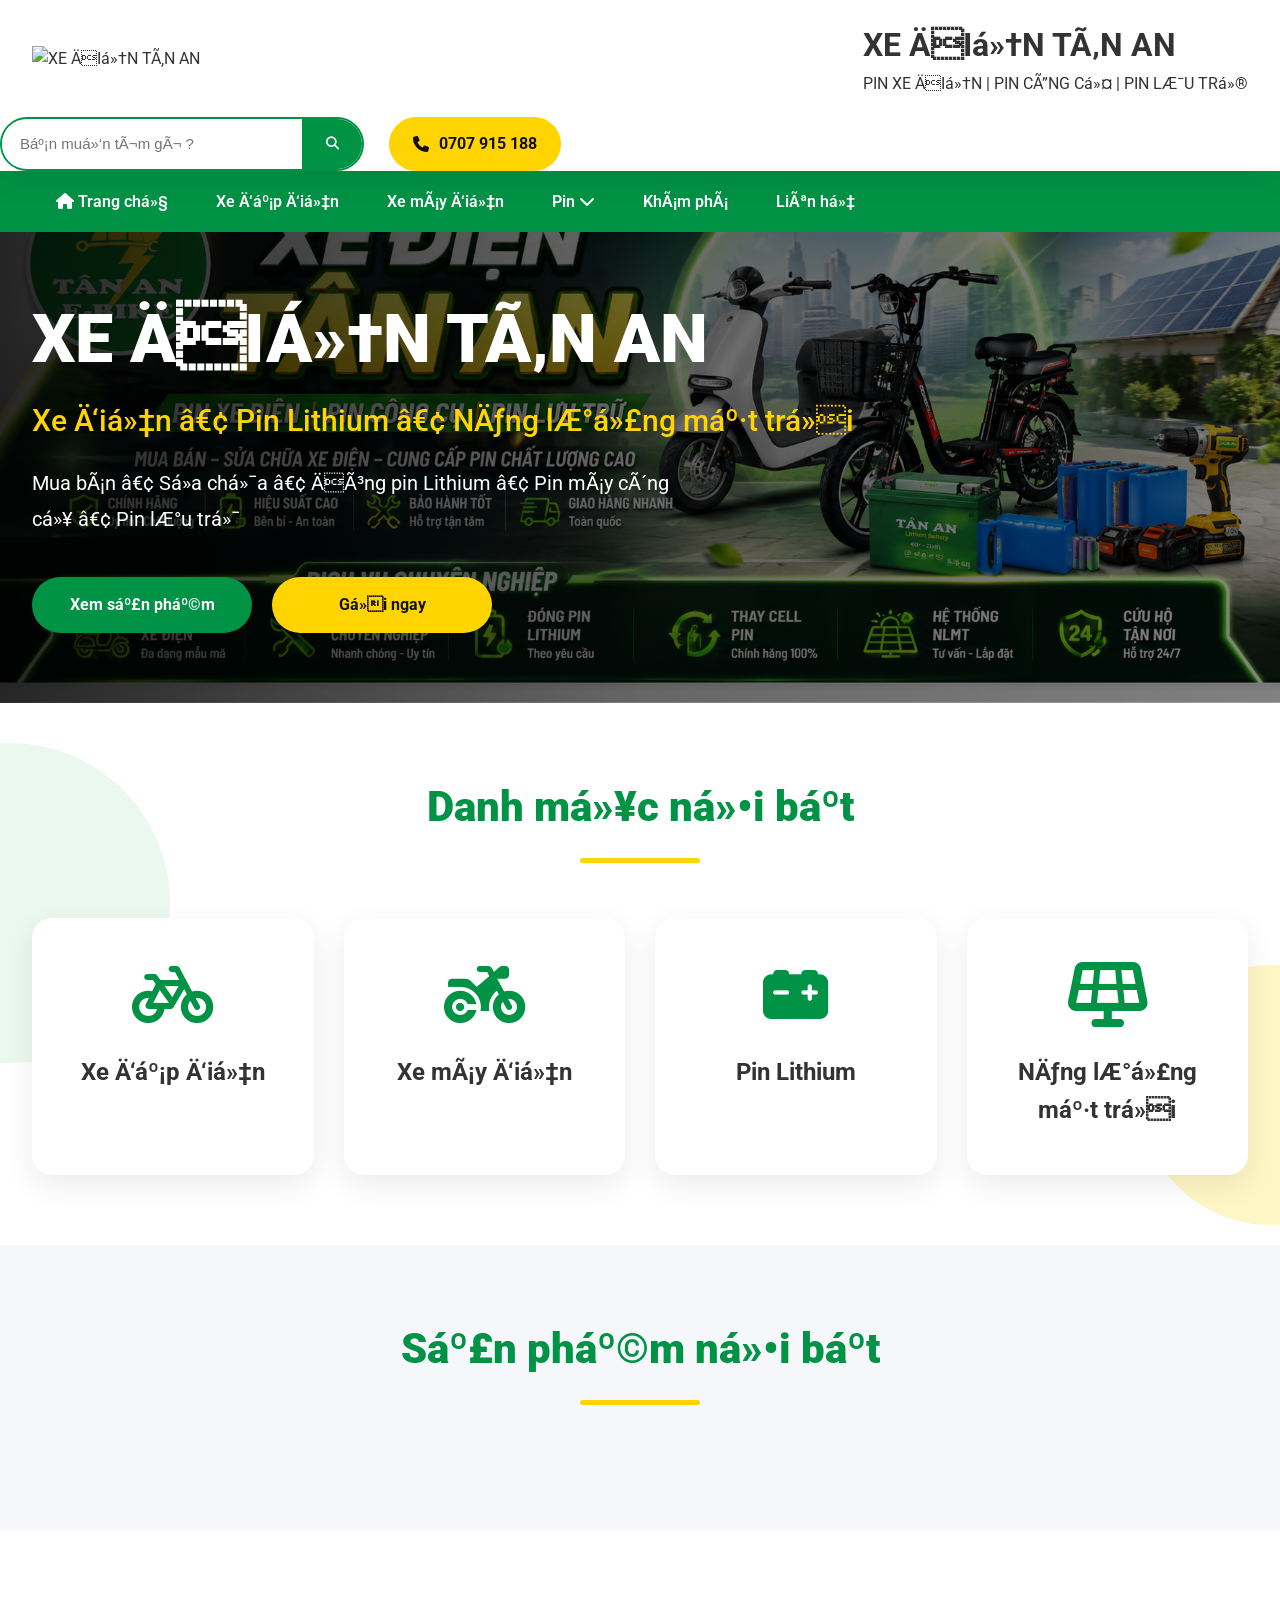
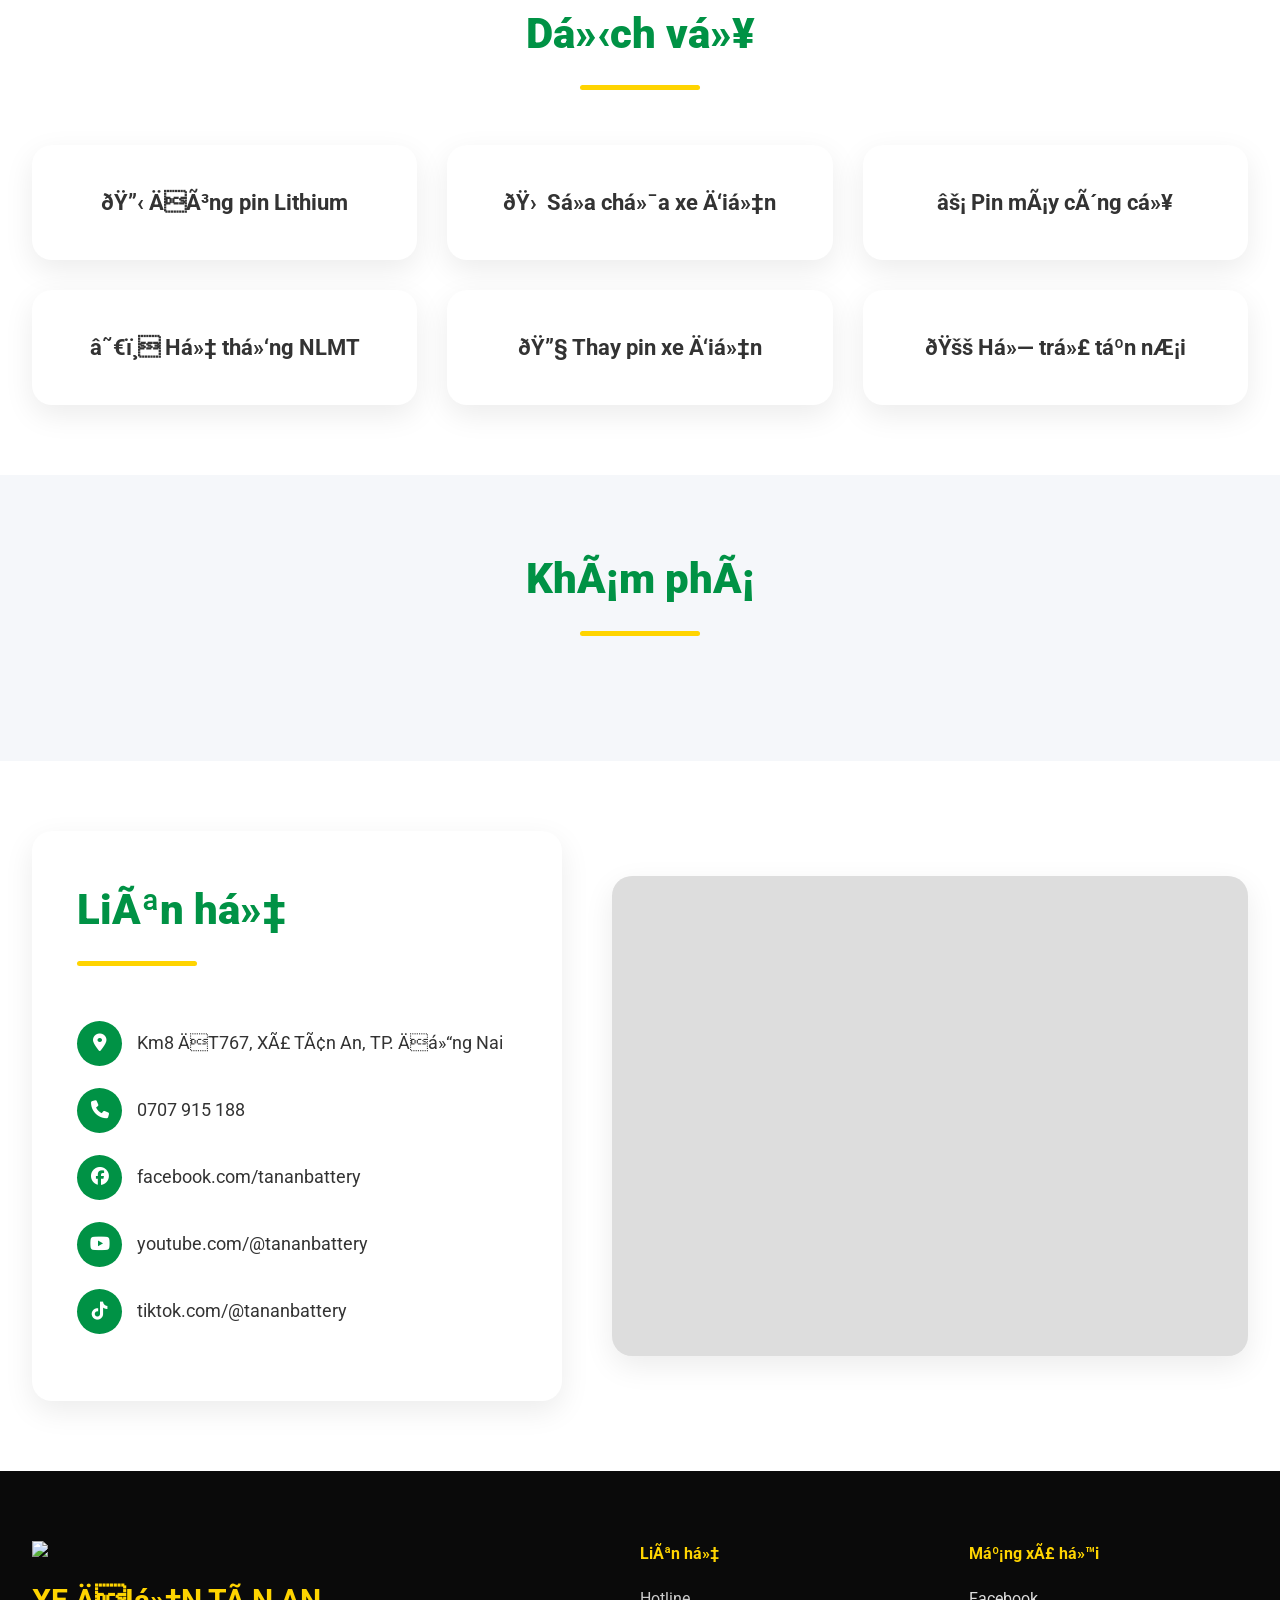
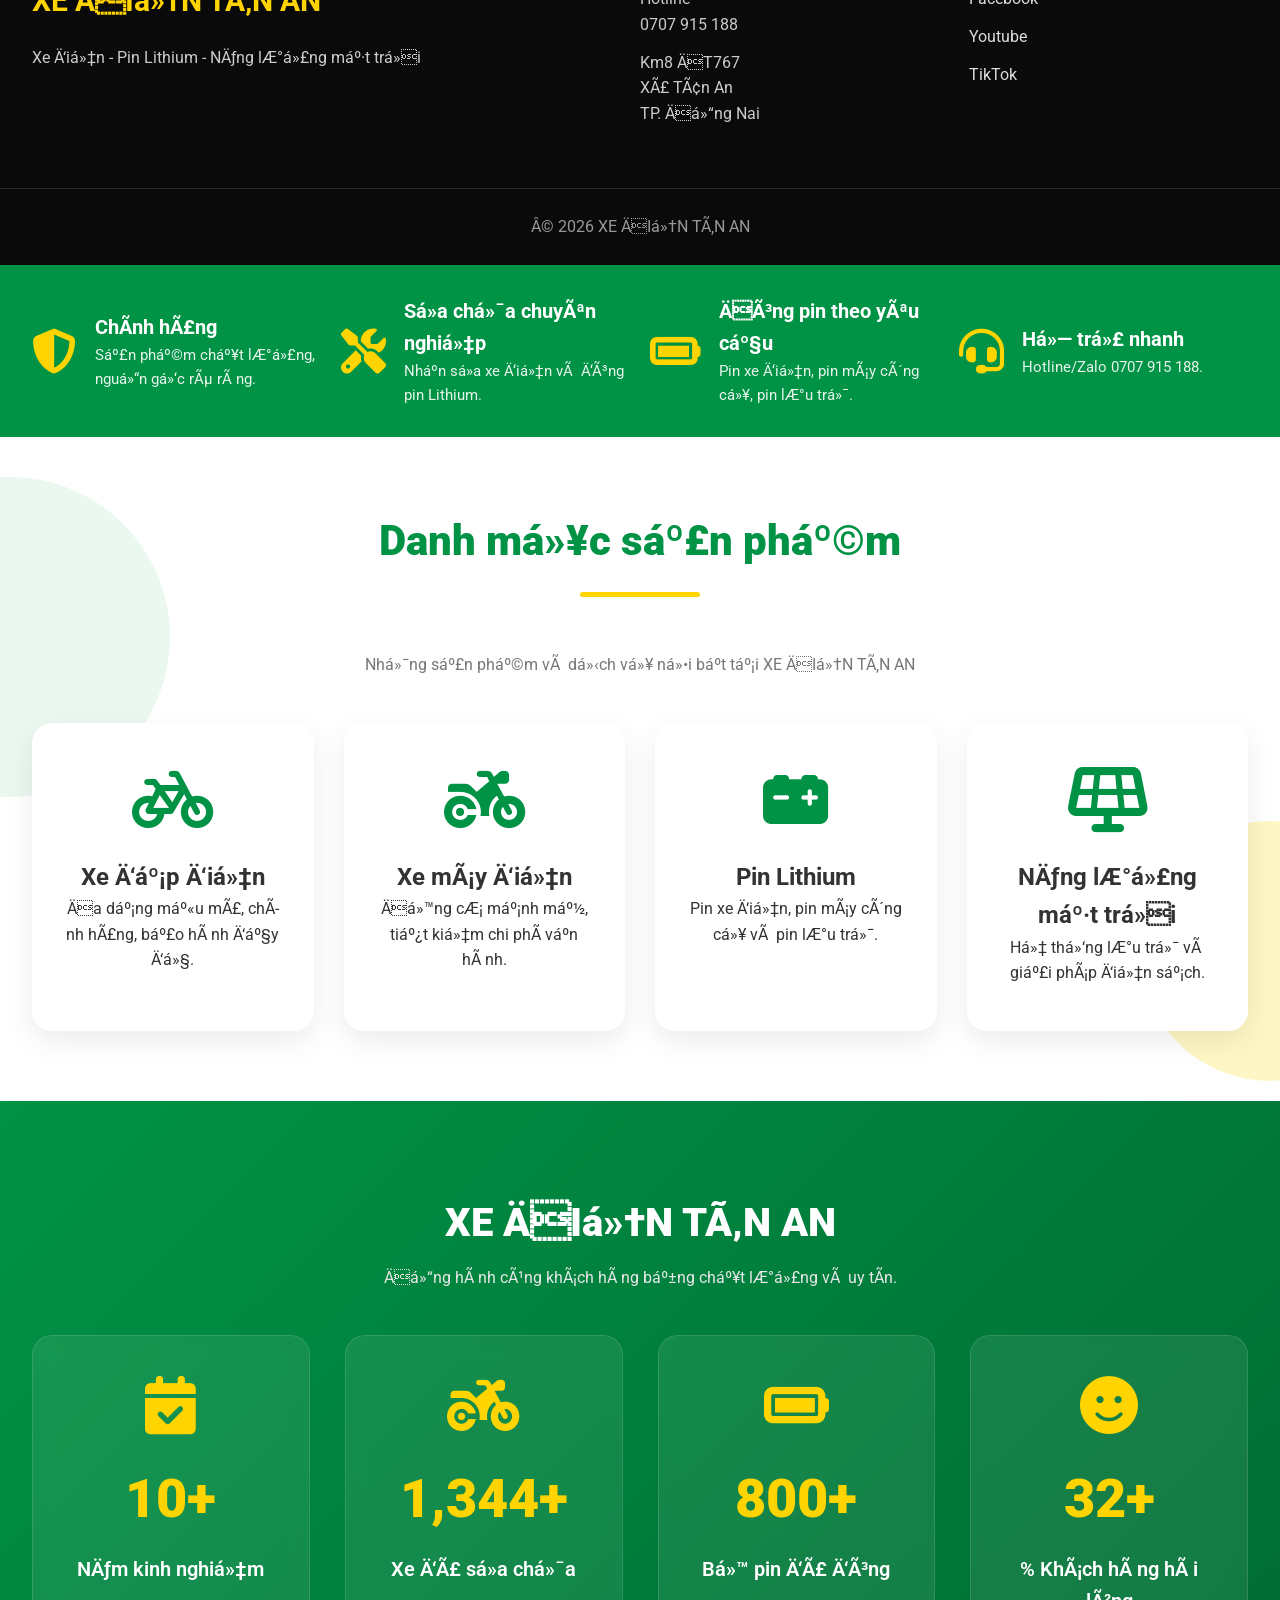
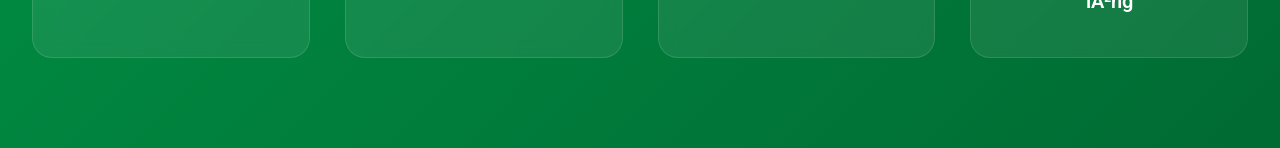
==== index.html @ 5d2e6954 "Update index.html" ====
<!DOCTYPE html>
<html lang="vi">

<head>

<title>XE ĐIỆN TÂN AN | PIN XE ĐIỆN | PIN CÔNG CỤ | PIN LƯU TRỮ</title>

<meta name="description"
content="Mua bán – Sửa chữa xe điện – Cung cấp pin xe điện, pin máy công cụ, pin lưu trữ.">

<meta name="keywords"
content="Xe điện Tân An, xe đạp điện, xe máy điện, pin lithium, pin xe điện, pin máy công cụ, pin lưu trữ">

<meta name="author"
content="XE ĐIỆN TÂN AN">

<link rel="icon" href="images/logo.png">

<link rel="stylesheet" href="css/style.css">

<link rel="preconnect" href="https://fonts.googleapis.com">

<link rel="preconnect" href="https://fonts.gstatic.com" crossorigin>

<link href="https://fonts.googleapis.com/css2?family=Roboto:wght@300;400;500;700;900&display=swap" rel="stylesheet">

<link rel="stylesheet"
href="https://cdnjs.cloudflare.com/ajax/libs/font-awesome/6.7.2/css/all.min.css">

</head>

<body>

<!--================ HEADER =================-->

<header>

<div class="container header">

<img src="images/logo/logo.png" alt="XE ĐIỆN TÂN AN">
<meta charset="UTF-8">
<meta name="viewport" content="width=device-width, initial-scale=1.0">

</a>

<div>

<h1>XE ĐIỆN TÂN AN</h1>

<p>

PIN XE ĐIỆN | PIN CÔNG CỤ | PIN LƯU TRỮ

</p>

</div>

</div>

<div class="header-right">

<div class="search-box">

<input
type="text"
placeholder="Bạn muốn tìm gì ?">

<button>

<i class="fa-solid fa-magnifying-glass"></i>

</button>

</div>

<div class="hotline">

<a href="tel:0707915188">

<i class="fa-solid fa-phone"></i>

0707 915 188

</a>

</div>

</div>

</div>

</header>

<!--================ MENU =================-->

<nav>

<div class="container">

<ul class="menu">

<li>

<a href="index.html">

<i class="fa-solid fa-house"></i>

Trang chủ

</a>

</li>

<li>

<a href="xe-dap-dien.html">

Xe đạp điện

</a>

</li>

<li>

<a href="xe-may-dien.html">

Xe máy điện

</a>

</li>

<li class="dropdown">

<a href="#">

Pin

<i class="fa-solid fa-chevron-down"></i>

</a>

<ul class="submenu">

<li>

<a href="pin/xe-dien.html">

Pin xe điện

</a>

</li>

<li>

<a href="pin/may-cong-cu.html">

Pin máy công cụ

</a>

</li>

<li>

<a href="pin/luu-tru.html">

Pin lưu trữ

</a>

</li>

<li>

<a href="pin/nlmt.html">

Hệ thống NLMT

</a>

</li>

</ul>

</li>

<li>

<a href="kham-pha.html">

Khám phá

</a>

</li>

<li>

<a href="lien-he.html">

Liên hệ

</a>

</li>

</ul>

</div>

</nav>

<!--================ HERO =================-->

<section class="hero">

<div class="hero-content">

<h2>

XE ĐIỆN TÂN AN

</h2>

<h3>

Xe điện • Pin Lithium • Năng lượng mặt trời

</h3>

<p>

Mua bán • Sửa chữa • Đóng pin Lithium • Pin máy công cụ • Pin lưu trữ

</p>

<div class="hero-button">

<a href="xe-dap-dien.html" class="btn">

Xem sản phẩm

</a>

<a href="tel:0707915188" class="btn2">

Gọi ngay

</a>

</div>

</div>

</section>

<!--================ CATEGORY =================-->

<section class="category">

<div class="container">

<h2>

Danh mục nổi bật

</h2>

<div class="category-grid">

<a href="xe-dap-dien.html" class="category-card">

<i class="fa-solid fa-bicycle"></i>

<h3>

Xe đạp điện

</h3>

</a>

<a href="xe-may-dien.html" class="category-card">

<i class="fa-solid fa-motorcycle"></i>

<h3>

Xe máy điện

</h3>

</a>

<a href="pin/xe-dien.html" class="category-card">

<i class="fa-solid fa-car-battery"></i>

<h3>

Pin Lithium

</h3>

</a>

<a href="pin/nlmt.html" class="category-card">

<i class="fa-solid fa-solar-panel"></i>

<h3>

Năng lượng mặt trời

</h3>

</a>

</div>

</div>

</section>

<!--================ PRODUCT =================-->

<section class="product">

<div class="container">

<h2>

Sản phẩm nổi bật

</h2>

<div id="product-list">

<!-- app.js sẽ tạo -->

</div>

</div>

</section>

<!--================ SERVICE =================-->

<section class="service">

<div class="container">

<h2>

Dịch vụ

</h2>

<div class="service-grid">

<div>

🔋 Đóng pin Lithium

</div>

<div>

🛠 Sửa chữa xe điện

</div>

<div>

⚡ Pin máy công cụ

</div>

<div>

☀️ Hệ thống NLMT

</div>

<div>

🔧 Thay pin xe điện

</div>

<div>

🚚 Hỗ trợ tận nơi

</div>

</div>

</div>

</section>

<!--================ NEWS =================-->

<section class="news">

<div class="container">

<h2>

Khám phá

</h2>

<div id="news-list">

</div>

</div>

</section>

<!--================ CONTACT =================-->

<section class="contact">

<div class="container">

<div class="contact-info">

<h2>

Liên hệ

</h2>

<p>

<i class="fa-solid fa-location-dot"></i>

Km8 ĐT767, Xã Tân An, TP. Đồng Nai

</p>

<p>

<i class="fa-solid fa-phone"></i>

0707 915 188

</p>

<p>

<i class="fa-brands fa-facebook"></i>

facebook.com/tananbattery

</p>

<p>

<i class="fa-brands fa-youtube"></i>

youtube.com/@tananbattery

</p>

<p>

<i class="fa-brands fa-tiktok"></i>

tiktok.com/@tananbattery

</p>

</div>

<div class="map">

<!-- Google Map sẽ thêm sau -->

</div>

</div>

</section>

<!--================ FOOTER =================-->

<footer>

<div class="container footer">

<div>

<img src="images/logo.png">

<h3>

XE ĐIỆN TÂN AN

</h3>

<p>

Xe điện - Pin Lithium - Năng lượng mặt trời

</p>

</div>

<div>

<h4>

Liên hệ

</h4>

<p>

Hotline

<br>

0707 915 188

</p>

<p>

Km8 ĐT767

<br>

Xã Tân An

<br>

TP. Đồng Nai

</p>

</div>

<div>

<h4>

Mạng xã hội

</h4>

<a href="https://facebook.com/tananbattery">

Facebook

</a>

<a href="https://youtube.com/@tananbattery">

Youtube

</a>

<a href="https://tiktok.com/@tananbattery">

TikTok

</a>

</div>

</div>

<div class="copyright">

© 2026 XE ĐIỆN TÂN AN

</div>

</footer>

<script src="js/app.js"></script>

</body>

</html>
<!--==========================
CAM KẾT
===========================-->

<section class="trust">

<div class="container">

<div class="trust-grid">

<div class="trust-item">

<i class="fa-solid fa-shield-halved"></i>

<div>

<h4>Chính hãng</h4>

<p>Sản phẩm chất lượng, nguồn gốc rõ ràng.</p>

</div>

</div>

<div class="trust-item">

<i class="fa-solid fa-screwdriver-wrench"></i>

<div>

<h4>Sửa chữa chuyên nghiệp</h4>

<p>Nhận sửa xe điện và đóng pin Lithium.</p>

</div>

</div>

<div class="trust-item">

<i class="fa-solid fa-battery-full"></i>

<div>

<h4>Đóng pin theo yêu cầu</h4>

<p>Pin xe điện, pin máy công cụ, pin lưu trữ.</p>

</div>

</div>

<div class="trust-item">

<i class="fa-solid fa-headset"></i>

<div>

<h4>Hỗ trợ nhanh</h4>

<p>Hotline/Zalo 0707 915 188.</p>

</div>

</div>

</div>

</div>

</section>
<!--==========================
DANH MỤC
===========================-->
<section class="category">

<div class="container">

<div class="section-title">

<h2>Danh mục sản phẩm</h2>

<p>Những sản phẩm và dịch vụ nổi bật tại XE ĐIỆN TÂN AN</p>

</div>

<div class="category-grid">

<div class="category-card">

<i class="fa-solid fa-bicycle"></i>

<h3>Xe đạp điện</h3>

<p>Đa dạng mẫu mã, chính hãng, bảo hành đầy đủ.</p>

</div>

<div class="category-card">

<i class="fa-solid fa-motorcycle"></i>

<h3>Xe máy điện</h3>

<p>Động cơ mạnh mẽ, tiết kiệm chi phí vận hành.</p>

</div>

<div class="category-card">

<i class="fa-solid fa-car-battery"></i>

<h3>Pin Lithium</h3>

<p>Pin xe điện, pin máy công cụ và pin lưu trữ.</p>

</div>

<div class="category-card">

<i class="fa-solid fa-solar-panel"></i>

<h3>Năng lượng mặt trời</h3>

<p>Hệ thống lưu trữ và giải pháp điện sạch.</p>

</div>

</div>

</div>

</section>
</section>
<!--==================================
THỐNG KÊ
===================================-->

<section class="counter">

<div class="container">

<div class="section-title">

<h2>XE ĐIỆN TÂN AN</h2>

<p>Đồng hành cùng khách hàng bằng chất lượng và uy tín.</p>

</div>

<div class="counter-grid">

<div class="counter-box">

<i class="fa-solid fa-calendar-check"></i>

<h3 class="number" data-number="10">0</h3>

<span>Năm kinh nghiệm</span>

</div>

<div class="counter-box">

<i class="fa-solid fa-motorcycle"></i>

<h3 class="number" data-number="5000">0</h3>

<span>Xe đã sửa chữa</span>

</div>

<div class="counter-box">

<i class="fa-solid fa-battery-full"></i>

<h3 class="number" data-number="3000">0</h3>

<span>Bộ pin đã đóng</span>

</div>

<div class="counter-box">

<i class="fa-solid fa-face-smile"></i>

<h3 class="number" data-number="98">0</h3>

<span>% Khách hàng hài lòng</span>

</div>

</div>

</div>

</section>
---- css/style.css ----
/*==========================================================
 XE ĐIỆN TÂN AN
 style.css
 Version : 1.0
 Author : ChatGPT
==========================================================*/


/*==========================================================
01 RESET
==========================================================*/

*{
    margin:0;
    padding:0;
    box-sizing:border-box;
}

html{
    scroll-behavior:smooth;
}

body{

    font-family:'Roboto',sans-serif;

    background:#f5f7fa;

    color:#333;

    overflow-x:hidden;

    line-height:1.6;

}

img{

    max-width:100%;

    display:block;

}

a{

    text-decoration:none;

    color:inherit;

}

ul{

    list-style:none;

}

button{

    cursor:pointer;

    border:none;

}


/*==========================================================
02 ROOT
==========================================================*/

:root{

    --primary:#009245;

    --primary-dark:#006B33;

    --yellow:#FFD400;

    --white:#ffffff;

    --light:#f7f8fa;

    --text:#333;

    --gray:#777;

    --shadow:

    0 10px 30px rgba(0,0,0,.08);

    --radius:16px;

    --transition:.35s;

}



/*==========================================================
03 GLOBAL
==========================================================*/

.container{

    width:95%;

    max-width:1300px;

    margin:auto;

}

section{

    padding:70px 0;

}

.section-title{

    text-align:center;

    margin-bottom:45px;

}

.section-title h2{

    font-size:40px;

    color:var(--primary);

    font-weight:900;

}

.section-title p{

    color:var(--gray);

    margin-top:10px;

}



/*==========================================================
04 HEADER
==========================================================*/

header{

    background:#fff;

    box-shadow:var(--shadow);

    position:relative;

    z-index:999;

}

.header{

    display:flex;

    justify-content:space-between;

    align-items:center;

    padding:20px 0;

}

.logo{

    display:flex;

    align-items:center;

    gap:18px;

}

.logo img{

    width:90px;

    height:90px;

    border-radius:50%;

}

.logo h1{

    font-size:34px;

    color:var(--primary);

    font-weight:900;

}

.logo p{

    color:#666;

    margin-top:5px;

}

.header-right{

    display:flex;

    align-items:center;

    gap:25px;

}



/*==========================================================
SEARCH
==========================================================*/

.search-box{

    display:flex;

    align-items:center;

    border:2px solid var(--primary);

    border-radius:50px;

    overflow:hidden;

    background:white;

}

.search-box input{

    width:300px;

    padding:14px 18px;

    border:none;

    outline:none;

    font-size:15px;

}

.search-box button{

    width:60px;

    height:50px;

    background:var(--primary);

    color:white;

    transition:var(--transition);

}

.search-box button:hover{

    background:var(--primary-dark);

}



/*==========================================================
HOTLINE
==========================================================*/

.hotline a{

    display:flex;

    align-items:center;

    gap:10px;

    background:var(--yellow);

    color:#111;

    padding:14px 24px;

    border-radius:50px;

    font-weight:700;

    transition:.3s;

}

.hotline a:hover{

    transform:translateY(-2px);

    box-shadow:var(--shadow);

}



/*==========================================================
05 MENU
==========================================================*/

nav{

    background:var(--primary);

    position:sticky;

    top:0;

    z-index:998;

}

.menu{

    display:flex;

    align-items:center;

}

.menu>li{

    position:relative;

}

.menu>li>a{

    display:block;

    color:white;

    padding:18px 24px;

    font-weight:600;

    transition:.3s;

}

.menu>li>a:hover{

    background:var(--yellow);

    color:#111;

}



/*==========================================================
DROPDOWN
==========================================================*/

.dropdown{

    position:relative;

}

.submenu{

    position:absolute;

    left:0;

    top:100%;

    width:250px;

    background:white;

    box-shadow:var(--shadow);

    border-radius:0 0 10px 10px;

    display:none;

}

.submenu li{

    border-bottom:1px solid #eee;

}

.submenu li:last-child{

    border:none;

}

.submenu a{

    display:block;

    padding:15px 18px;

    transition:.3s;

}

.submenu a:hover{

    background:#f5f5f5;

    color:var(--primary);

}

.dropdown:hover .submenu{

    display:block;

}



/*==========================================================
BUTTON
==========================================================*/

.btn{

    display:inline-block;

    background:var(--primary);

    color:white;

    padding:15px 35px;

    border-radius:50px;

    transition:.3s;

    font-weight:bold;

}

.btn:hover{

    transform:translateY(-3px);

    box-shadow:var(--shadow);

}

.btn2{

    display:inline-block;

    background:var(--yellow);

    color:#111;

    padding:15px 35px;

    border-radius:50px;

    transition:.3s;

    font-weight:bold;

}

.btn2:hover{

    transform:translateY(-3px);

    box-shadow:var(--shadow);

}
/*==========================================================
06 HERO
==========================================================*/

.hero{

    background: linear-gradient(rgba(0,0,0,.45), rgba(0,0,0,.45)),
                url("../images/hero/banner-1.png");

    background-size: cover;

    background-position: center;

    background-repeat: no-repeat;

}

.hero::before{

    content:"";

    position:absolute;

    inset:0;

    background:linear-gradient(

        90deg,

        rgba(0,0,0,.72),

        rgba(0,0,0,.25),

        rgba(0,0,0,.05)

    );

}

.hero-content{

    position:relative;

    z-index:5;

    width:95%;

    max-width:1300px;

    margin:auto;

    color:white;

}

.hero h2{

    font-size:68px;

    font-weight:900;

    line-height:1.1;

    margin-bottom:20px;

    text-transform:uppercase;

}

.hero h3{

    font-size:30px;

    font-weight:500;

    color:#FFD400;

    margin-bottom:20px;

}

.hero p{

    max-width:650px;

    font-size:20px;

    line-height:1.8;

    margin-bottom:40px;

}

.hero-button{

    display:flex;

    gap:20px;

    flex-wrap:wrap;

}

.hero-button a{

    min-width:220px;

    text-align:center;

}



/*==========================================================
HERO ANIMATION
==========================================================*/

.hero h2{

    animation:fadeLeft 1s ease;

}

.hero h3{

    animation:fadeLeft 1.3s ease;

}

.hero p{

    animation:fadeLeft 1.6s ease;

}

.hero-button{

    animation:fadeUp 2s ease;

}



/*==========================================================
07 CATEGORY
==========================================================*/

.category{

    background:#fff;

}

.category-grid{

    display:grid;

    grid-template-columns:repeat(4,1fr);

    gap:30px;

}

.category-card{

    background:white;

    border-radius:20px;

    box-shadow:var(--shadow);

    padding:45px 30px;

    text-align:center;

    transition:.35s;

}

.category-card:hover{

    transform:translateY(-10px);

}

.category-card i{

    font-size:65px;

    color:var(--primary);

    margin-bottom:25px;

}

.category-card h3{

    font-size:24px;

    font-weight:700;

}



/*==========================================================
SECTION TITLE
==========================================================*/

.category h2,

.product h2,

.service h2,

.news h2,

.contact h2{

    text-align:center;

    font-size:42px;

    color:var(--primary);

    margin-bottom:55px;

    font-weight:900;

    position:relative;

}

.category h2::after,

.product h2::after,

.service h2::after,

.news h2::after,

.contact h2::after{

    content:"";

    width:120px;

    height:5px;

    background:#FFD400;

    display:block;

    margin:18px auto;

    border-radius:20px;

}



/*==========================================================
CARD HOVER
==========================================================*/

.category-card:hover{

    box-shadow:

    0 25px 45px rgba(0,0,0,.12);

}

.category-card:hover i{

    color:#FFD400;

    transition:.35s;

}

.category-card:hover h3{

    color:var(--primary);

}



/*==========================================================
DECORATION
==========================================================*/

.category{

    position:relative;

}

.category::before{

    content:"";

    width:320px;

    height:320px;

    background:#EAF8EF;

    border-radius:50%;

    position:absolute;

    left:-150px;

    top:40px;

    z-index:0;

}

.category::after{

    content:"";

    width:260px;

    height:260px;

    background:#FFF6C5;

    border-radius:50%;

    position:absolute;

    right:-120px;

    bottom:20px;

    z-index:0;

}

.category .container{

    position:relative;

    z-index:2;

}



/*==========================================================
SCROLL SPACE
==========================================================*/

.category,

.product,

.service,

.news,

.contact{

    scroll-margin-top:90px;

}
/*==========================================================
08 PRODUCT
==========================================================*/

.product{

    background:#F5F7FA;

}

#product-list{

    display:grid;

    grid-template-columns:repeat(4,1fr);

    gap:30px;

}

/*================ PRODUCT CARD =================*/

.product-card{

    background:#fff;

    border-radius:20px;

    overflow:hidden;

    box-shadow:var(--shadow);

    transition:.35s;

    position:relative;

}

.product-card:hover{

    transform:translateY(-10px);

    box-shadow:0 25px 50px rgba(0,0,0,.15);

}

/*================ PRODUCT IMAGE =================*/

.product-image{

    position:relative;

    overflow:hidden;

    background:#fff;

}

.product-image img{

    width:100%;

    height:260px;

    object-fit:contain;

    transition:.4s;

}

.product-card:hover img{

    transform:scale(1.08);

}

/*================ BADGE =================*/

.badge{

    position:absolute;

    top:15px;

    left:15px;

    background:#E53935;

    color:white;

    padding:8px 14px;

    border-radius:30px;

    font-size:13px;

    font-weight:700;

}

.badge-new{

    background:#009245;

}

.badge-hot{

    background:#ff5722;

}

.badge-sale{

    background:#d50000;

}

/*================ PRODUCT BODY =================*/

.product-body{

    padding:22px;

}

.product-body h3{

    font-size:22px;

    min-height:58px;

    line-height:1.35;

    margin-bottom:12px;

}

.product-body p{

    color:#777;

    font-size:15px;

    margin-bottom:12px;

}

/*================ PRICE =================*/

.price{

    display:flex;

    align-items:center;

    gap:12px;

    margin-bottom:18px;

}

.price strong{

    color:#E53935;

    font-size:28px;

}

.price del{

    color:#999;

}

/*================ RATING =================*/

.rating{

    color:#FFC107;

    margin-bottom:20px;

}

.rating i{

    margin-right:2px;

}

/*================ BUTTON =================*/

.product-btn{

    display:flex;

    gap:12px;

}

.product-btn a{

    flex:1;

    text-align:center;

    padding:13px 15px;

    border-radius:10px;

    font-weight:700;

    transition:.3s;

}

.btn-detail{

    background:#009245;

    color:white;

}

.btn-detail:hover{

    background:#006B33;

}

.btn-contact{

    background:#FFD400;

    color:#111;

}

.btn-contact:hover{

    background:#ffe95d;

}

/*================ FEATURE =================*/

.product-feature{

    display:flex;

    justify-content:space-between;

    margin-top:18px;

    padding-top:18px;

    border-top:1px solid #eee;

    color:#666;

    font-size:14px;

}

.product-feature div{

    display:flex;

    align-items:center;

    gap:6px;

}

/*================ PRODUCT HOVER =================*/

.product-card:hover .product-body h3{

    color:#009245;

}

/*==========================================================
09 SERVICE
==========================================================*/

.service{

    background:white;

}

.service-grid{

    display:grid;

    grid-template-columns:repeat(3,1fr);

    gap:30px;

}

.service-grid div{

    background:#fff;

    padding:40px;

    border-radius:20px;

    box-shadow:var(--shadow);

    text-align:center;

    transition:.35s;

    font-size:22px;

    font-weight:700;

}

.service-grid div:hover{

    background:#009245;

    color:white;

    transform:translateY(-10px);

}

.service-grid i{

    display:block;

    font-size:60px;

    margin-bottom:20px;

}

/*==========================================================
10 TRUST
==========================================================*/

.trust{

    background:#009245;

    color:white;

    padding:30px 0;

}

.trust-grid{

    display:grid;

    grid-template-columns:repeat(4,1fr);

    gap:20px;

}

.trust-item{

    display:flex;

    align-items:center;

    gap:18px;

}

.trust-item i{

    font-size:45px;

    color:#FFD400;

}

.trust-item h4{

    font-size:20px;

}

.trust-item p{

    opacity:.9;

    font-size:15px;

}
/*==========================================================
11 NEWS
==========================================================*/

.news{

    background:#F5F7FA;

}

#news-list{

    display:grid;

    grid-template-columns:repeat(3,1fr);

    gap:30px;

}

.news-card{

    background:#fff;

    border-radius:20px;

    overflow:hidden;

    box-shadow:var(--shadow);

    transition:.35s;

}

.news-card:hover{

    transform:translateY(-10px);

    box-shadow:0 25px 45px rgba(0,0,0,.12);

}

.news-card img{

    width:100%;

    height:240px;

    object-fit:cover;

    transition:.4s;

}

.news-card:hover img{

    transform:scale(1.08);

}

.news-content{

    padding:25px;

}

.news-date{

    color:var(--primary);

    font-size:14px;

    font-weight:700;

    margin-bottom:12px;

}

.news-content h3{

    font-size:24px;

    line-height:1.4;

    margin-bottom:15px;

    transition:.3s;

}

.news-card:hover h3{

    color:var(--primary);

}

.news-content p{

    color:#777;

    margin-bottom:20px;

}

.news-content a{

    color:var(--primary);

    font-weight:700;

}



/*==========================================================
12 CONTACT
==========================================================*/

.contact{

    background:white;

}

.contact .container{

    display:grid;

    grid-template-columns:1fr 1.2fr;

    gap:50px;

    align-items:center;

}

.contact-info{

    background:#fff;

    padding:45px;

    border-radius:20px;

    box-shadow:var(--shadow);

}

.contact-info h2{

    text-align:left;

}

.contact-info h2::after{

    margin:18px 0;

}

.contact-info p{

    display:flex;

    align-items:center;

    gap:15px;

    margin:22px 0;

    font-size:18px;

}

.contact-info i{

    width:45px;

    height:45px;

    border-radius:50%;

    background:#009245;

    color:white;

    display:flex;

    align-items:center;

    justify-content:center;

}

.map{

    background:#ddd;

    border-radius:20px;

    overflow:hidden;

    box-shadow:var(--shadow);

    min-height:480px;

}

.map iframe{

    width:100%;

    height:480px;

    border:0;

}



/*==========================================================
13 FOOTER
==========================================================*/

footer{

    background:#0A0A0A;

    color:white;

    padding:70px 0 25px;

}

.footer{

    display:grid;

    grid-template-columns:2fr 1fr 1fr;

    gap:50px;

}

.footer img{

    width:100px;

    margin-bottom:20px;

}

.footer h3{

    color:#FFD400;

    margin-bottom:20px;

    font-size:30px;

}

.footer h4{

    margin-bottom:20px;

    color:#FFD400;

}

.footer p{

    color:#ccc;

    margin-bottom:12px;

}

.footer a{

    display:block;

    color:#ddd;

    margin-bottom:12px;

    transition:.3s;

}

.footer a:hover{

    color:#FFD400;

    padding-left:8px;

}

.copyright{

    margin-top:50px;

    border-top:1px solid rgba(255,255,255,.12);

    padding-top:25px;

    text-align:center;

    color:#999;

}



/*==========================================================
14 FLOATING BUTTON
==========================================================*/

.float-zalo{

    position:fixed;

    right:20px;

    bottom:110px;

    width:60px;

    height:60px;

    border-radius:50%;

    background:#0084ff;

    color:white;

    display:flex;

    justify-content:center;

    align-items:center;

    font-size:28px;

    box-shadow:var(--shadow);

    z-index:999;

    transition:.3s;

}

.float-phone{

    position:fixed;

    right:20px;

    bottom:35px;

    width:60px;

    height:60px;

    border-radius:50%;

    background:#009245;

    color:white;

    display:flex;

    justify-content:center;

    align-items:center;

    font-size:28px;

    box-shadow:var(--shadow);

    z-index:999;

    transition:.3s;

}

.float-zalo:hover,

.float-phone:hover{

    transform:scale(1.12);

}



/*==========================================================
BACK TO TOP
==========================================================*/

.back-top{

    position:fixed;

    left:20px;

    bottom:35px;

    width:55px;

    height:55px;

    border-radius:50%;

    background:#FFD400;

    color:#111;

    display:flex;

    justify-content:center;

    align-items:center;

    font-size:24px;

    box-shadow:var(--shadow);

    cursor:pointer;

    transition:.3s;

    opacity:0;

    visibility:hidden;

}

.back-top.show{

    opacity:1;

    visibility:visible;

}

.back-top:hover{

    transform:translateY(-6px);

}
/*==========================================================
15 ANIMATION
==========================================================*/

@keyframes fadeLeft{

    from{

        opacity:0;

        transform:translateX(-80px);

    }

    to{

        opacity:1;

        transform:translateX(0);

    }

}

@keyframes fadeRight{

    from{

        opacity:0;

        transform:translateX(80px);

    }

    to{

        opacity:1;

        transform:translateX(0);

    }

}

@keyframes fadeUp{

    from{

        opacity:0;

        transform:translateY(60px);

    }

    to{

        opacity:1;

        transform:translateY(0);

    }

}

@keyframes zoomIn{

    from{

        opacity:0;

        transform:scale(.8);

    }

    to{

        opacity:1;

        transform:scale(1);

    }

}

@keyframes pulse{

    0%{

        transform:scale(1);

    }

    50%{

        transform:scale(1.08);

    }

    100%{

        transform:scale(1);

    }

}



/*==========================================================
GLOBAL ANIMATION
==========================================================*/

.hero{

    animation:zoomIn 1s ease;

}

.category-card{

    animation:fadeUp .8s ease;

}

.product-card{

    animation:fadeUp .8s ease;

}

.news-card{

    animation:fadeUp .8s ease;

}

.service-grid div{

    animation:zoomIn .7s ease;

}

.hotline{

    animation:pulse 2.5s infinite;

}



/*==========================================================
SCROLLBAR
==========================================================*/

::-webkit-scrollbar{

    width:10px;

}

::-webkit-scrollbar-track{

    background:#ececec;

}

::-webkit-scrollbar-thumb{

    background:#009245;

    border-radius:20px;

}

::-webkit-scrollbar-thumb:hover{

    background:#006B33;

}



/*==========================================================
SELECTION
==========================================================*/

::selection{

    background:#FFD400;

    color:#111;

}



/*==========================================================
FOCUS
==========================================================*/

input:focus{

    border-color:#009245;

}

button:focus{

    outline:none;

}



/*==========================================================
RESPONSIVE 1200
==========================================================*/

@media(max-width:1200px){

.header{

    flex-wrap:wrap;

    gap:25px;

}

.search-box input{

    width:220px;

}

#product-list{

    grid-template-columns:repeat(3,1fr);

}

.category-grid{

    grid-template-columns:repeat(2,1fr);

}

.news-list{

    grid-template-columns:repeat(2,1fr);

}

}



/*==========================================================
RESPONSIVE 992
==========================================================*/

@media(max-width:992px){

.hero{

    height:560px;

}

.hero h2{

    font-size:50px;

}

.hero h3{

    font-size:24px;

}

.hero p{

    font-size:18px;

}

.service-grid{

    grid-template-columns:repeat(2,1fr);

}

.contact .container{

    grid-template-columns:1fr;

}

.footer{

    grid-template-columns:1fr;

}

#product-list{

    grid-template-columns:repeat(2,1fr);

}

}



/*==========================================================
RESPONSIVE 768
==========================================================*/

@media(max-width:768px){

.header{

    flex-direction:column;

    text-align:center;

}

.logo{

    flex-direction:column;

}

.search-box{

    width:100%;

}

.search-box input{

    width:100%;

}

.menu{

    flex-direction:column;

}

.menu li{

    width:100%;

}

.menu li a{

    border-top:1px solid rgba(255,255,255,.1);

}

.submenu{

    position:static;

    width:100%;

    border-radius:0;

}

.hero{

    height:520px;

}

.hero h2{

    font-size:38px;

}

.hero h3{

    font-size:22px;

}

.hero p{

    font-size:16px;

}

.hero-button{

    flex-direction:column;

}

.category-grid{

    grid-template-columns:1fr;

}

#product-list{

    grid-template-columns:1fr;

}

.service-grid{

    grid-template-columns:1fr;

}

#news-list{

    grid-template-columns:1fr;

}

.contact-info{

    padding:30px;

}

.footer{

    text-align:center;

}

.footer img{

    margin:auto auto 20px;

}

}



/*==========================================================
RESPONSIVE 480
==========================================================*/

@media(max-width:480px){

.logo img{

    width:70px;

    height:70px;

}

.logo h1{

    font-size:28px;

}

.logo p{

    font-size:14px;

}

.hero{

    height:480px;

}

.hero h2{

    font-size:30px;

}

.hero h3{

    font-size:18px;

}

.hero p{

    font-size:15px;

}

.category h2,

.product h2,

.service h2,

.news h2,

.contact h2{

    font-size:30px;

}

.float-phone,

.float-zalo{

    width:55px;

    height:55px;

}

.back-top{

    width:50px;

    height:50px;

}

}

/*==========================================================
COUNTER
==========================================================*/

.counter{

    background:linear-gradient(135deg,#009245,#006B33);

    color:white;

    padding:90px 0;

}

.counter .section-title h2{

    color:white;

}

.counter .section-title p{

    color:#e7e7e7;

}

.counter-grid{

    display:grid;

    grid-template-columns:repeat(4,1fr);

    gap:35px;

}

.counter-box{

    background:rgba(255,255,255,.08);

    border:1px solid rgba(255,255,255,.12);

    border-radius:20px;

    padding:40px;

    text-align:center;

    backdrop-filter:blur(8px);

    transition:.35s;

}

.counter-box:hover{

    transform:translateY(-8px);

    background:rgba(255,255,255,.14);

}

.counter-box i{

    font-size:58px;

    color:#FFD400;

    margin-bottom:22px;

}

.counter-box h3{

    font-size:54px;

    color:#FFD400;

    margin-bottom:10px;

    font-weight:900;

}

.counter-box span{

    font-size:20px;

    font-weight:600;

}

@media(max-width:992px){

.counter-grid{

grid-template-columns:repeat(2,1fr);

}

}

@media(max-width:768px){

.counter-grid{

grid-template-columns:1fr;

}

}

/*==========================================================
END
==========================================================*/
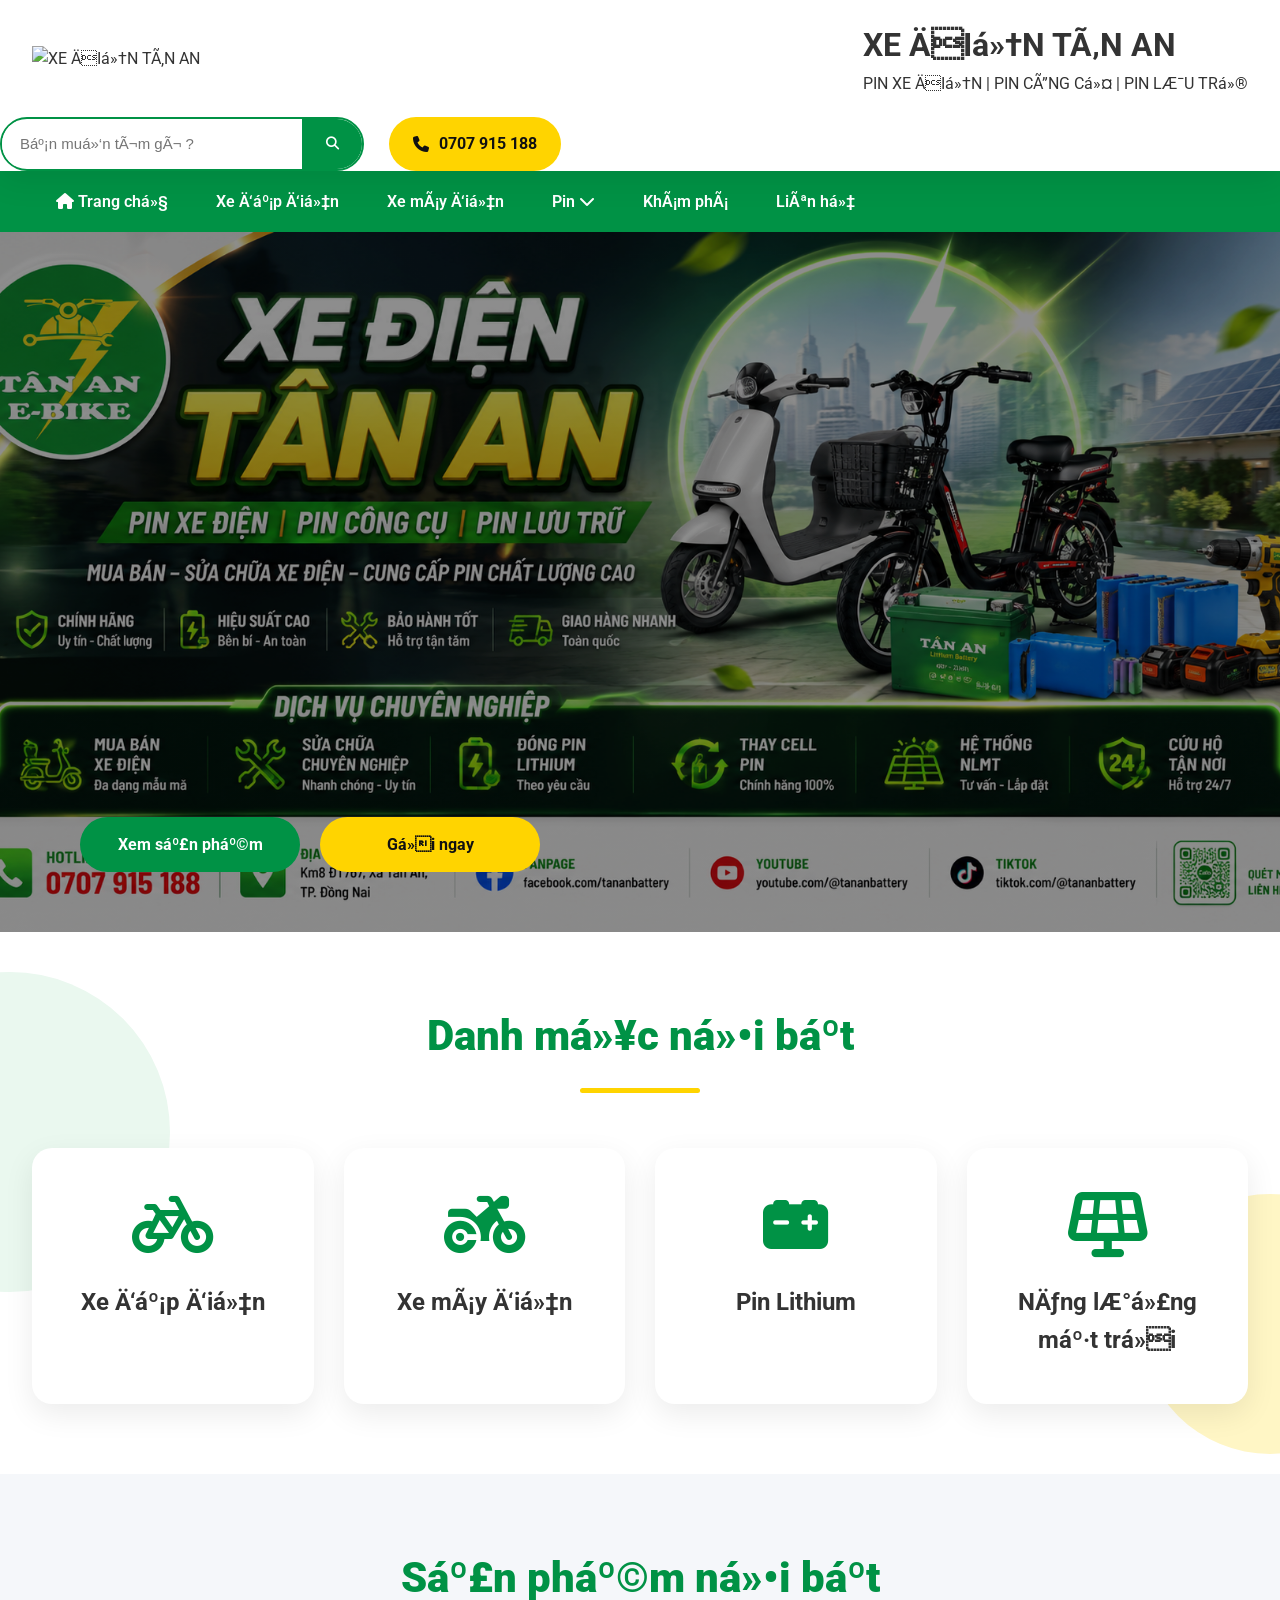
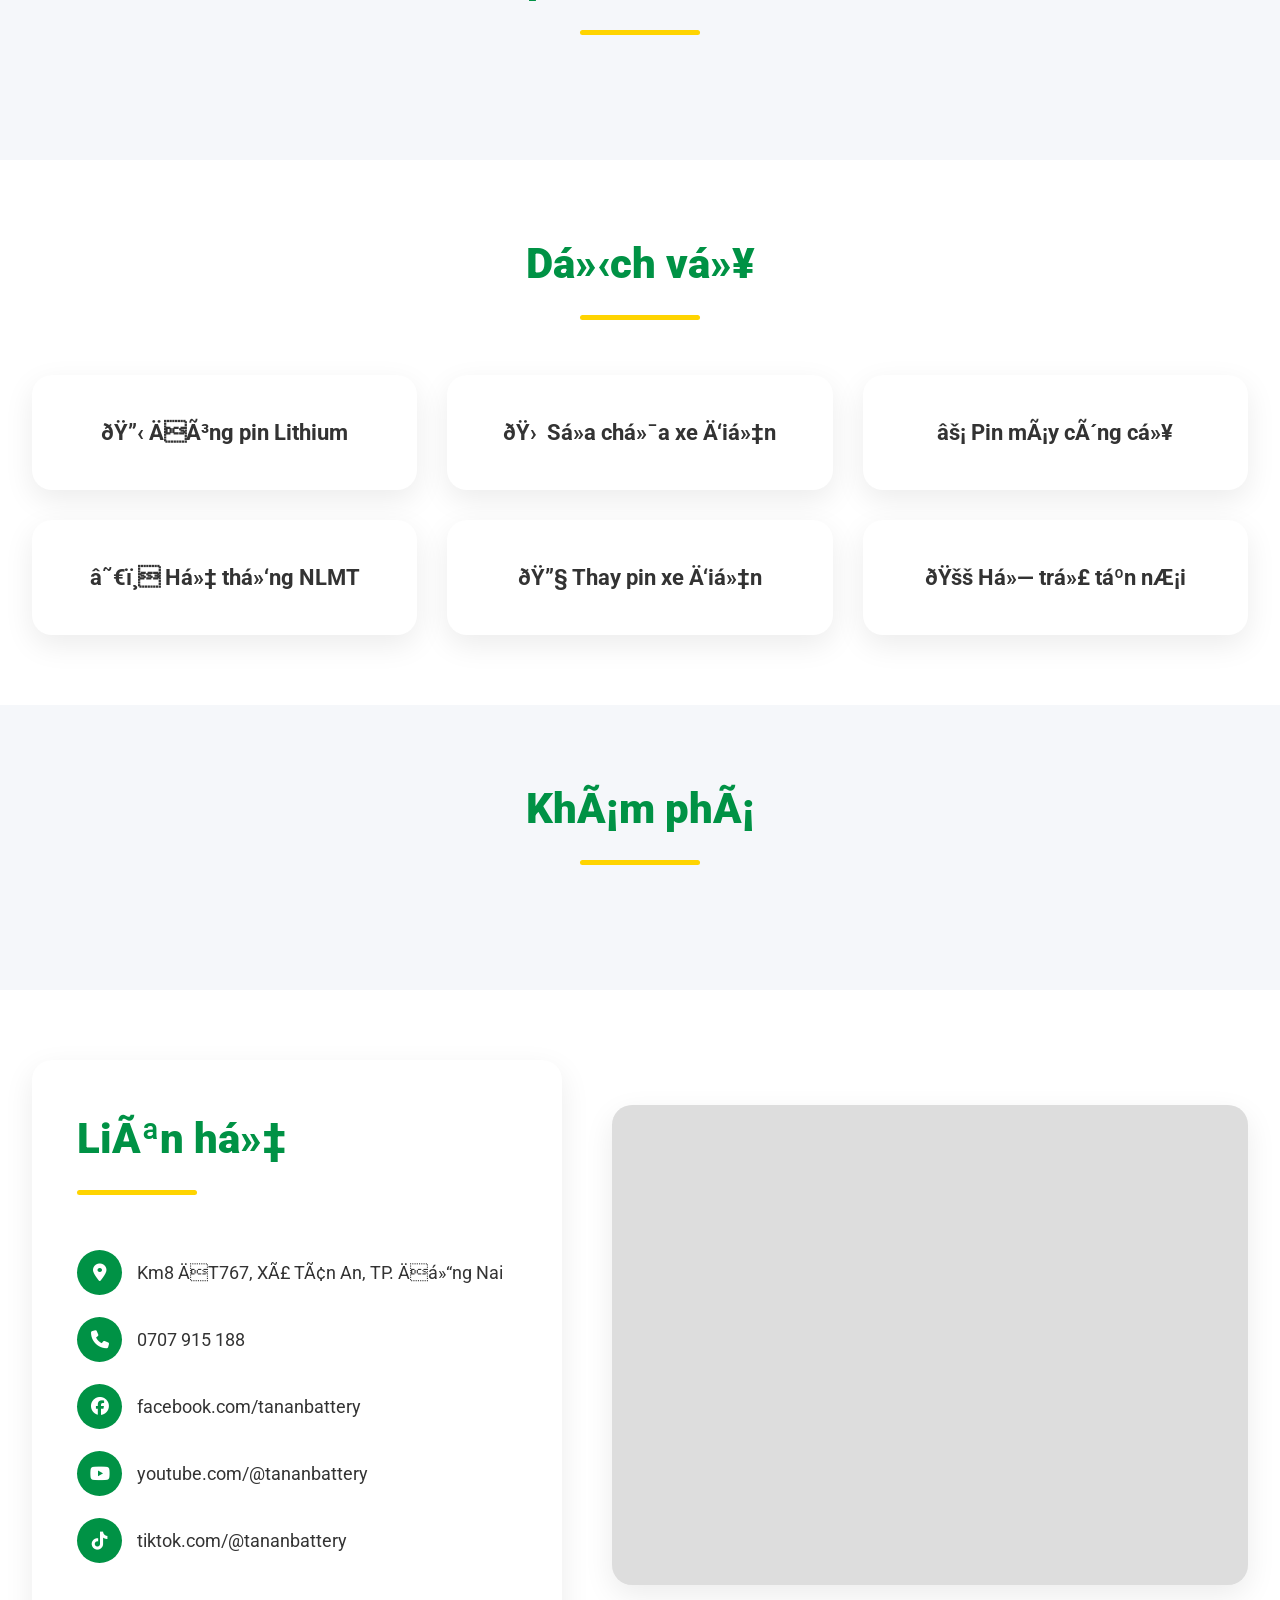
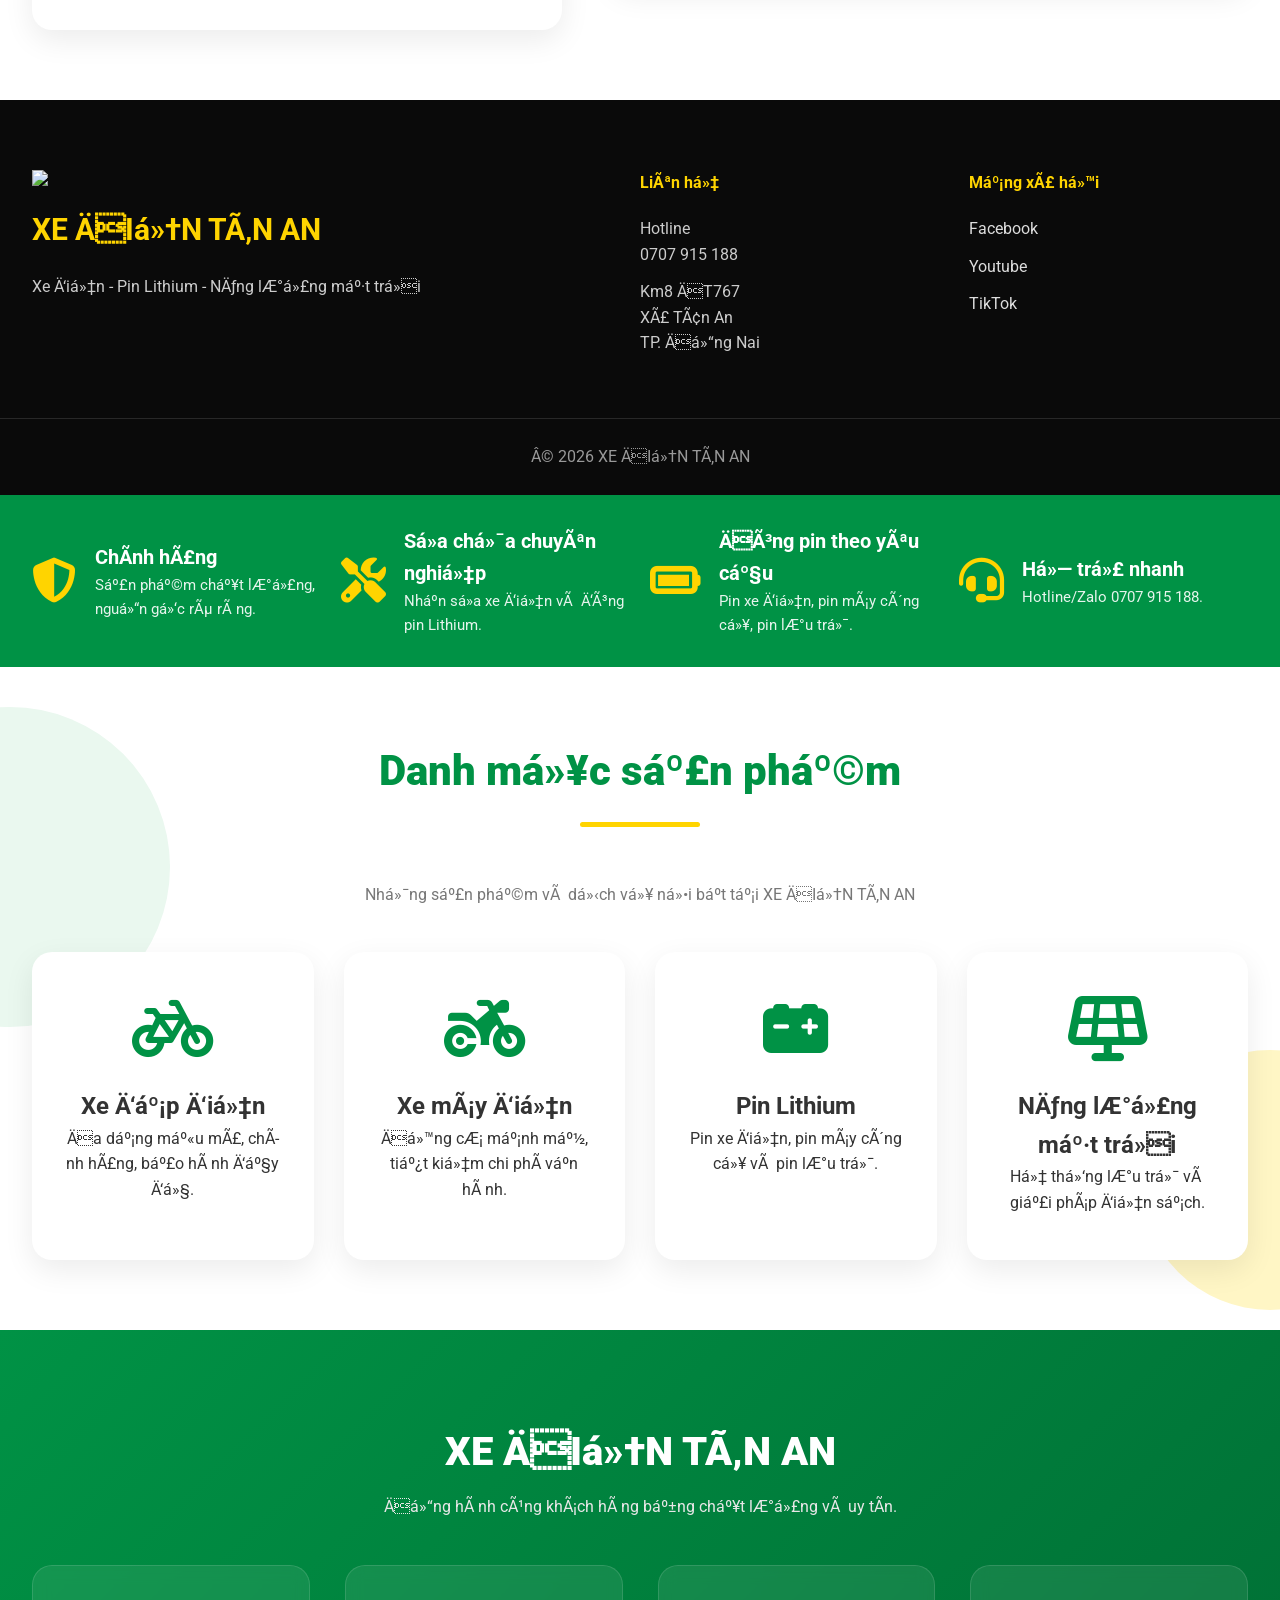
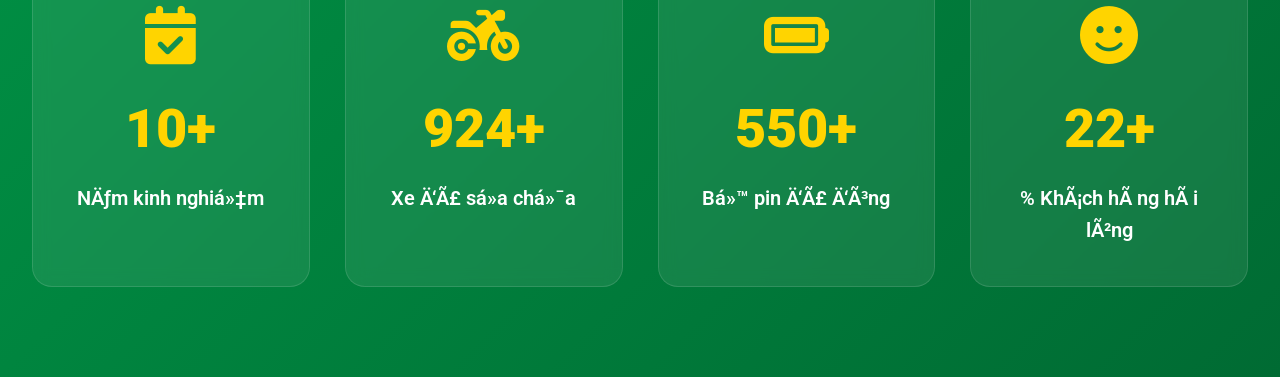
==== commit 68638cc7: "Update index.html" ====
--- a/index.html
+++ b/index.html
@@ -218,24 +218,6 @@
 <section class="hero">
 
 <div class="hero-content">
-
-<h2>
-
-XE ĐIỆN TÂN AN
-
-</h2>
-
-<h3>
-
-Xe điện • Pin Lithium • Năng lượng mặt trời
-
-</h3>
-
-<p>
-
-Mua bán • Sửa chữa • Đóng pin Lithium • Pin máy công cụ • Pin lưu trữ
-
-</p>
 
 <div class="hero-button">
 
--- a/css/style.css
+++ b/css/style.css
@@ -498,14 +498,15 @@
 
 .hero{
 
-    background: linear-gradient(rgba(0,0,0,.45), rgba(0,0,0,.45)),
-                url("../images/hero/banner-1.png");
-
-    background-size: cover;
-
-    background-position: center;
-
-    background-repeat: no-repeat;
+    position: relative;
+
+    min-height: 700px;
+
+    background:
+    linear-gradient(rgba(0,0,0,.35), rgba(0,0,0,.35)),
+    url("../images/hero/banner-1.png") center center/cover no-repeat;
+
+    overflow: hidden;
 
 }
 
@@ -517,1841 +518,1833 @@
 
     inset:0;
 
-    background:linear-gradient(
-
-        90deg,
-
-        rgba(0,0,0,.72),
-
-        rgba(0,0,0,.25),
-
-        rgba(0,0,0,.05)
-
-    );
+    background:rgba(0,0,0,.15);
+
+    z-index:1;
 
 }
 
 .hero-content{
 
+    position:absolute;
+
+    left:80px;
+
+    bottom:60px;
+
+    max-width:600px;
+
+    z-index:2;
+
+    color:#fff;
+
+}
+
+.hero h2{
+
+    font-size:68px;
+
+    font-weight:900;
+
+    line-height:1.1;
+
+    margin-bottom:20px;
+
+    text-transform:uppercase;
+
+}
+
+.hero h3{
+
+    font-size:30px;
+
+    font-weight:500;
+
+    color:#FFD400;
+
+    margin-bottom:20px;
+
+}
+
+.hero p{
+
+    max-width:650px;
+
+    font-size:20px;
+
+    line-height:1.8;
+
+    margin-bottom:40px;
+
+}
+
+.hero-button{
+
+    display:flex;
+
+    gap:20px;
+
+    flex-wrap:wrap;
+
+}
+
+.hero-button a{
+
+    min-width:220px;
+
+    text-align:center;
+
+}
+
+
+
+/*==========================================================
+HERO ANIMATION
+==========================================================*/
+
+.hero h2{
+
+    animation:fadeLeft 1s ease;
+
+}
+
+.hero h3{
+
+    animation:fadeLeft 1.3s ease;
+
+}
+
+.hero p{
+
+    animation:fadeLeft 1.6s ease;
+
+}
+
+.hero-button{
+
+    animation:fadeUp 2s ease;
+
+}
+
+
+
+/*==========================================================
+07 CATEGORY
+==========================================================*/
+
+.category{
+
+    background:#fff;
+
+}
+
+.category-grid{
+
+    display:grid;
+
+    grid-template-columns:repeat(4,1fr);
+
+    gap:30px;
+
+}
+
+.category-card{
+
+    background:white;
+
+    border-radius:20px;
+
+    box-shadow:var(--shadow);
+
+    padding:45px 30px;
+
+    text-align:center;
+
+    transition:.35s;
+
+}
+
+.category-card:hover{
+
+    transform:translateY(-10px);
+
+}
+
+.category-card i{
+
+    font-size:65px;
+
+    color:var(--primary);
+
+    margin-bottom:25px;
+
+}
+
+.category-card h3{
+
+    font-size:24px;
+
+    font-weight:700;
+
+}
+
+
+
+/*==========================================================
+SECTION TITLE
+==========================================================*/
+
+.category h2,
+
+.product h2,
+
+.service h2,
+
+.news h2,
+
+.contact h2{
+
+    text-align:center;
+
+    font-size:42px;
+
+    color:var(--primary);
+
+    margin-bottom:55px;
+
+    font-weight:900;
+
     position:relative;
 
-    z-index:5;
-
-    width:95%;
-
-    max-width:1300px;
-
-    margin:auto;
+}
+
+.category h2::after,
+
+.product h2::after,
+
+.service h2::after,
+
+.news h2::after,
+
+.contact h2::after{
+
+    content:"";
+
+    width:120px;
+
+    height:5px;
+
+    background:#FFD400;
+
+    display:block;
+
+    margin:18px auto;
+
+    border-radius:20px;
+
+}
+
+
+
+/*==========================================================
+CARD HOVER
+==========================================================*/
+
+.category-card:hover{
+
+    box-shadow:
+
+    0 25px 45px rgba(0,0,0,.12);
+
+}
+
+.category-card:hover i{
+
+    color:#FFD400;
+
+    transition:.35s;
+
+}
+
+.category-card:hover h3{
+
+    color:var(--primary);
+
+}
+
+
+
+/*==========================================================
+DECORATION
+==========================================================*/
+
+.category{
+
+    position:relative;
+
+}
+
+.category::before{
+
+    content:"";
+
+    width:320px;
+
+    height:320px;
+
+    background:#EAF8EF;
+
+    border-radius:50%;
+
+    position:absolute;
+
+    left:-150px;
+
+    top:40px;
+
+    z-index:0;
+
+}
+
+.category::after{
+
+    content:"";
+
+    width:260px;
+
+    height:260px;
+
+    background:#FFF6C5;
+
+    border-radius:50%;
+
+    position:absolute;
+
+    right:-120px;
+
+    bottom:20px;
+
+    z-index:0;
+
+}
+
+.category .container{
+
+    position:relative;
+
+    z-index:2;
+
+}
+
+
+
+/*==========================================================
+SCROLL SPACE
+==========================================================*/
+
+.category,
+
+.product,
+
+.service,
+
+.news,
+
+.contact{
+
+    scroll-margin-top:90px;
+
+}
+/*==========================================================
+08 PRODUCT
+==========================================================*/
+
+.product{
+
+    background:#F5F7FA;
+
+}
+
+#product-list{
+
+    display:grid;
+
+    grid-template-columns:repeat(4,1fr);
+
+    gap:30px;
+
+}
+
+/*================ PRODUCT CARD =================*/
+
+.product-card{
+
+    background:#fff;
+
+    border-radius:20px;
+
+    overflow:hidden;
+
+    box-shadow:var(--shadow);
+
+    transition:.35s;
+
+    position:relative;
+
+}
+
+.product-card:hover{
+
+    transform:translateY(-10px);
+
+    box-shadow:0 25px 50px rgba(0,0,0,.15);
+
+}
+
+/*================ PRODUCT IMAGE =================*/
+
+.product-image{
+
+    position:relative;
+
+    overflow:hidden;
+
+    background:#fff;
+
+}
+
+.product-image img{
+
+    width:100%;
+
+    height:260px;
+
+    object-fit:contain;
+
+    transition:.4s;
+
+}
+
+.product-card:hover img{
+
+    transform:scale(1.08);
+
+}
+
+/*================ BADGE =================*/
+
+.badge{
+
+    position:absolute;
+
+    top:15px;
+
+    left:15px;
+
+    background:#E53935;
 
     color:white;
 
+    padding:8px 14px;
+
+    border-radius:30px;
+
+    font-size:13px;
+
+    font-weight:700;
+
+}
+
+.badge-new{
+
+    background:#009245;
+
+}
+
+.badge-hot{
+
+    background:#ff5722;
+
+}
+
+.badge-sale{
+
+    background:#d50000;
+
+}
+
+/*================ PRODUCT BODY =================*/
+
+.product-body{
+
+    padding:22px;
+
+}
+
+.product-body h3{
+
+    font-size:22px;
+
+    min-height:58px;
+
+    line-height:1.35;
+
+    margin-bottom:12px;
+
+}
+
+.product-body p{
+
+    color:#777;
+
+    font-size:15px;
+
+    margin-bottom:12px;
+
+}
+
+/*================ PRICE =================*/
+
+.price{
+
+    display:flex;
+
+    align-items:center;
+
+    gap:12px;
+
+    margin-bottom:18px;
+
+}
+
+.price strong{
+
+    color:#E53935;
+
+    font-size:28px;
+
+}
+
+.price del{
+
+    color:#999;
+
+}
+
+/*================ RATING =================*/
+
+.rating{
+
+    color:#FFC107;
+
+    margin-bottom:20px;
+
+}
+
+.rating i{
+
+    margin-right:2px;
+
+}
+
+/*================ BUTTON =================*/
+
+.product-btn{
+
+    display:flex;
+
+    gap:12px;
+
+}
+
+.product-btn a{
+
+    flex:1;
+
+    text-align:center;
+
+    padding:13px 15px;
+
+    border-radius:10px;
+
+    font-weight:700;
+
+    transition:.3s;
+
+}
+
+.btn-detail{
+
+    background:#009245;
+
+    color:white;
+
+}
+
+.btn-detail:hover{
+
+    background:#006B33;
+
+}
+
+.btn-contact{
+
+    background:#FFD400;
+
+    color:#111;
+
+}
+
+.btn-contact:hover{
+
+    background:#ffe95d;
+
+}
+
+/*================ FEATURE =================*/
+
+.product-feature{
+
+    display:flex;
+
+    justify-content:space-between;
+
+    margin-top:18px;
+
+    padding-top:18px;
+
+    border-top:1px solid #eee;
+
+    color:#666;
+
+    font-size:14px;
+
+}
+
+.product-feature div{
+
+    display:flex;
+
+    align-items:center;
+
+    gap:6px;
+
+}
+
+/*================ PRODUCT HOVER =================*/
+
+.product-card:hover .product-body h3{
+
+    color:#009245;
+
+}
+
+/*==========================================================
+09 SERVICE
+==========================================================*/
+
+.service{
+
+    background:white;
+
+}
+
+.service-grid{
+
+    display:grid;
+
+    grid-template-columns:repeat(3,1fr);
+
+    gap:30px;
+
+}
+
+.service-grid div{
+
+    background:#fff;
+
+    padding:40px;
+
+    border-radius:20px;
+
+    box-shadow:var(--shadow);
+
+    text-align:center;
+
+    transition:.35s;
+
+    font-size:22px;
+
+    font-weight:700;
+
+}
+
+.service-grid div:hover{
+
+    background:#009245;
+
+    color:white;
+
+    transform:translateY(-10px);
+
+}
+
+.service-grid i{
+
+    display:block;
+
+    font-size:60px;
+
+    margin-bottom:20px;
+
+}
+
+/*==========================================================
+10 TRUST
+==========================================================*/
+
+.trust{
+
+    background:#009245;
+
+    color:white;
+
+    padding:30px 0;
+
+}
+
+.trust-grid{
+
+    display:grid;
+
+    grid-template-columns:repeat(4,1fr);
+
+    gap:20px;
+
+}
+
+.trust-item{
+
+    display:flex;
+
+    align-items:center;
+
+    gap:18px;
+
+}
+
+.trust-item i{
+
+    font-size:45px;
+
+    color:#FFD400;
+
+}
+
+.trust-item h4{
+
+    font-size:20px;
+
+}
+
+.trust-item p{
+
+    opacity:.9;
+
+    font-size:15px;
+
+}
+/*==========================================================
+11 NEWS
+==========================================================*/
+
+.news{
+
+    background:#F5F7FA;
+
+}
+
+#news-list{
+
+    display:grid;
+
+    grid-template-columns:repeat(3,1fr);
+
+    gap:30px;
+
+}
+
+.news-card{
+
+    background:#fff;
+
+    border-radius:20px;
+
+    overflow:hidden;
+
+    box-shadow:var(--shadow);
+
+    transition:.35s;
+
+}
+
+.news-card:hover{
+
+    transform:translateY(-10px);
+
+    box-shadow:0 25px 45px rgba(0,0,0,.12);
+
+}
+
+.news-card img{
+
+    width:100%;
+
+    height:240px;
+
+    object-fit:cover;
+
+    transition:.4s;
+
+}
+
+.news-card:hover img{
+
+    transform:scale(1.08);
+
+}
+
+.news-content{
+
+    padding:25px;
+
+}
+
+.news-date{
+
+    color:var(--primary);
+
+    font-size:14px;
+
+    font-weight:700;
+
+    margin-bottom:12px;
+
+}
+
+.news-content h3{
+
+    font-size:24px;
+
+    line-height:1.4;
+
+    margin-bottom:15px;
+
+    transition:.3s;
+
+}
+
+.news-card:hover h3{
+
+    color:var(--primary);
+
+}
+
+.news-content p{
+
+    color:#777;
+
+    margin-bottom:20px;
+
+}
+
+.news-content a{
+
+    color:var(--primary);
+
+    font-weight:700;
+
+}
+
+
+
+/*==========================================================
+12 CONTACT
+==========================================================*/
+
+.contact{
+
+    background:white;
+
+}
+
+.contact .container{
+
+    display:grid;
+
+    grid-template-columns:1fr 1.2fr;
+
+    gap:50px;
+
+    align-items:center;
+
+}
+
+.contact-info{
+
+    background:#fff;
+
+    padding:45px;
+
+    border-radius:20px;
+
+    box-shadow:var(--shadow);
+
+}
+
+.contact-info h2{
+
+    text-align:left;
+
+}
+
+.contact-info h2::after{
+
+    margin:18px 0;
+
+}
+
+.contact-info p{
+
+    display:flex;
+
+    align-items:center;
+
+    gap:15px;
+
+    margin:22px 0;
+
+    font-size:18px;
+
+}
+
+.contact-info i{
+
+    width:45px;
+
+    height:45px;
+
+    border-radius:50%;
+
+    background:#009245;
+
+    color:white;
+
+    display:flex;
+
+    align-items:center;
+
+    justify-content:center;
+
+}
+
+.map{
+
+    background:#ddd;
+
+    border-radius:20px;
+
+    overflow:hidden;
+
+    box-shadow:var(--shadow);
+
+    min-height:480px;
+
+}
+
+.map iframe{
+
+    width:100%;
+
+    height:480px;
+
+    border:0;
+
+}
+
+
+
+/*==========================================================
+13 FOOTER
+==========================================================*/
+
+footer{
+
+    background:#0A0A0A;
+
+    color:white;
+
+    padding:70px 0 25px;
+
+}
+
+.footer{
+
+    display:grid;
+
+    grid-template-columns:2fr 1fr 1fr;
+
+    gap:50px;
+
+}
+
+.footer img{
+
+    width:100px;
+
+    margin-bottom:20px;
+
+}
+
+.footer h3{
+
+    color:#FFD400;
+
+    margin-bottom:20px;
+
+    font-size:30px;
+
+}
+
+.footer h4{
+
+    margin-bottom:20px;
+
+    color:#FFD400;
+
+}
+
+.footer p{
+
+    color:#ccc;
+
+    margin-bottom:12px;
+
+}
+
+.footer a{
+
+    display:block;
+
+    color:#ddd;
+
+    margin-bottom:12px;
+
+    transition:.3s;
+
+}
+
+.footer a:hover{
+
+    color:#FFD400;
+
+    padding-left:8px;
+
+}
+
+.copyright{
+
+    margin-top:50px;
+
+    border-top:1px solid rgba(255,255,255,.12);
+
+    padding-top:25px;
+
+    text-align:center;
+
+    color:#999;
+
+}
+
+
+
+/*==========================================================
+14 FLOATING BUTTON
+==========================================================*/
+
+.float-zalo{
+
+    position:fixed;
+
+    right:20px;
+
+    bottom:110px;
+
+    width:60px;
+
+    height:60px;
+
+    border-radius:50%;
+
+    background:#0084ff;
+
+    color:white;
+
+    display:flex;
+
+    justify-content:center;
+
+    align-items:center;
+
+    font-size:28px;
+
+    box-shadow:var(--shadow);
+
+    z-index:999;
+
+    transition:.3s;
+
+}
+
+.float-phone{
+
+    position:fixed;
+
+    right:20px;
+
+    bottom:35px;
+
+    width:60px;
+
+    height:60px;
+
+    border-radius:50%;
+
+    background:#009245;
+
+    color:white;
+
+    display:flex;
+
+    justify-content:center;
+
+    align-items:center;
+
+    font-size:28px;
+
+    box-shadow:var(--shadow);
+
+    z-index:999;
+
+    transition:.3s;
+
+}
+
+.float-zalo:hover,
+
+.float-phone:hover{
+
+    transform:scale(1.12);
+
+}
+
+
+
+/*==========================================================
+BACK TO TOP
+==========================================================*/
+
+.back-top{
+
+    position:fixed;
+
+    left:20px;
+
+    bottom:35px;
+
+    width:55px;
+
+    height:55px;
+
+    border-radius:50%;
+
+    background:#FFD400;
+
+    color:#111;
+
+    display:flex;
+
+    justify-content:center;
+
+    align-items:center;
+
+    font-size:24px;
+
+    box-shadow:var(--shadow);
+
+    cursor:pointer;
+
+    transition:.3s;
+
+    opacity:0;
+
+    visibility:hidden;
+
+}
+
+.back-top.show{
+
+    opacity:1;
+
+    visibility:visible;
+
+}
+
+.back-top:hover{
+
+    transform:translateY(-6px);
+
+}
+/*==========================================================
+15 ANIMATION
+==========================================================*/
+
+@keyframes fadeLeft{
+
+    from{
+
+        opacity:0;
+
+        transform:translateX(-80px);
+
+    }
+
+    to{
+
+        opacity:1;
+
+        transform:translateX(0);
+
+    }
+
+}
+
+@keyframes fadeRight{
+
+    from{
+
+        opacity:0;
+
+        transform:translateX(80px);
+
+    }
+
+    to{
+
+        opacity:1;
+
+        transform:translateX(0);
+
+    }
+
+}
+
+@keyframes fadeUp{
+
+    from{
+
+        opacity:0;
+
+        transform:translateY(60px);
+
+    }
+
+    to{
+
+        opacity:1;
+
+        transform:translateY(0);
+
+    }
+
+}
+
+@keyframes zoomIn{
+
+    from{
+
+        opacity:0;
+
+        transform:scale(.8);
+
+    }
+
+    to{
+
+        opacity:1;
+
+        transform:scale(1);
+
+    }
+
+}
+
+@keyframes pulse{
+
+    0%{
+
+        transform:scale(1);
+
+    }
+
+    50%{
+
+        transform:scale(1.08);
+
+    }
+
+    100%{
+
+        transform:scale(1);
+
+    }
+
+}
+
+
+
+/*==========================================================
+GLOBAL ANIMATION
+==========================================================*/
+
+.hero{
+
+    animation:zoomIn 1s ease;
+
+}
+
+.category-card{
+
+    animation:fadeUp .8s ease;
+
+}
+
+.product-card{
+
+    animation:fadeUp .8s ease;
+
+}
+
+.news-card{
+
+    animation:fadeUp .8s ease;
+
+}
+
+.service-grid div{
+
+    animation:zoomIn .7s ease;
+
+}
+
+.hotline{
+
+    animation:pulse 2.5s infinite;
+
+}
+
+
+
+/*==========================================================
+SCROLLBAR
+==========================================================*/
+
+::-webkit-scrollbar{
+
+    width:10px;
+
+}
+
+::-webkit-scrollbar-track{
+
+    background:#ececec;
+
+}
+
+::-webkit-scrollbar-thumb{
+
+    background:#009245;
+
+    border-radius:20px;
+
+}
+
+::-webkit-scrollbar-thumb:hover{
+
+    background:#006B33;
+
+}
+
+
+
+/*==========================================================
+SELECTION
+==========================================================*/
+
+::selection{
+
+    background:#FFD400;
+
+    color:#111;
+
+}
+
+
+
+/*==========================================================
+FOCUS
+==========================================================*/
+
+input:focus{
+
+    border-color:#009245;
+
+}
+
+button:focus{
+
+    outline:none;
+
+}
+
+
+
+/*==========================================================
+RESPONSIVE 1200
+==========================================================*/
+
+@media(max-width:1200px){
+
+.header{
+
+    flex-wrap:wrap;
+
+    gap:25px;
+
+}
+
+.search-box input{
+
+    width:220px;
+
+}
+
+#product-list{
+
+    grid-template-columns:repeat(3,1fr);
+
+}
+
+.category-grid{
+
+    grid-template-columns:repeat(2,1fr);
+
+}
+
+.news-list{
+
+    grid-template-columns:repeat(2,1fr);
+
+}
+
+}
+
+
+
+/*==========================================================
+RESPONSIVE 992
+==========================================================*/
+
+@media(max-width:992px){
+
+.hero{
+
+    height:560px;
+
 }
 
 .hero h2{
 
-    font-size:68px;
+    font-size:50px;
+
+}
+
+.hero h3{
+
+    font-size:24px;
+
+}
+
+.hero p{
+
+    font-size:18px;
+
+}
+
+.service-grid{
+
+    grid-template-columns:repeat(2,1fr);
+
+}
+
+.contact .container{
+
+    grid-template-columns:1fr;
+
+}
+
+.footer{
+
+    grid-template-columns:1fr;
+
+}
+
+#product-list{
+
+    grid-template-columns:repeat(2,1fr);
+
+}
+
+}
+
+
+
+/*==========================================================
+RESPONSIVE 768
+==========================================================*/
+
+@media(max-width:768px){
+
+.header{
+
+    flex-direction:column;
+
+    text-align:center;
+
+}
+
+.logo{
+
+    flex-direction:column;
+
+}
+
+.search-box{
+
+    width:100%;
+
+}
+
+.search-box input{
+
+    width:100%;
+
+}
+
+.menu{
+
+    flex-direction:column;
+
+}
+
+.menu li{
+
+    width:100%;
+
+}
+
+.menu li a{
+
+    border-top:1px solid rgba(255,255,255,.1);
+
+}
+
+.submenu{
+
+    position:static;
+
+    width:100%;
+
+    border-radius:0;
+
+}
+
+.hero{
+
+    height:520px;
+
+}
+
+.hero h2{
+
+    font-size:38px;
+
+}
+
+.hero h3{
+
+    font-size:22px;
+
+}
+
+.hero p{
+
+    font-size:16px;
+
+}
+
+.hero-button{
+
+    flex-direction:column;
+
+}
+
+.category-grid{
+
+    grid-template-columns:1fr;
+
+}
+
+#product-list{
+
+    grid-template-columns:1fr;
+
+}
+
+.service-grid{
+
+    grid-template-columns:1fr;
+
+}
+
+#news-list{
+
+    grid-template-columns:1fr;
+
+}
+
+.contact-info{
+
+    padding:30px;
+
+}
+
+.footer{
+
+    text-align:center;
+
+}
+
+.footer img{
+
+    margin:auto auto 20px;
+
+}
+
+}
+
+
+
+/*==========================================================
+RESPONSIVE 480
+==========================================================*/
+
+@media(max-width:480px){
+
+.logo img{
+
+    width:70px;
+
+    height:70px;
+
+}
+
+.logo h1{
+
+    font-size:28px;
+
+}
+
+.logo p{
+
+    font-size:14px;
+
+}
+
+.hero{
+
+    height:480px;
+
+}
+
+.hero h2{
+
+    font-size:30px;
+
+}
+
+.hero h3{
+
+    font-size:18px;
+
+}
+
+.hero p{
+
+    font-size:15px;
+
+}
+
+.category h2,
+
+.product h2,
+
+.service h2,
+
+.news h2,
+
+.contact h2{
+
+    font-size:30px;
+
+}
+
+.float-phone,
+
+.float-zalo{
+
+    width:55px;
+
+    height:55px;
+
+}
+
+.back-top{
+
+    width:50px;
+
+    height:50px;
+
+}
+
+}
+
+/*==========================================================
+COUNTER
+==========================================================*/
+
+.counter{
+
+    background:linear-gradient(135deg,#009245,#006B33);
+
+    color:white;
+
+    padding:90px 0;
+
+}
+
+.counter .section-title h2{
+
+    color:white;
+
+}
+
+.counter .section-title p{
+
+    color:#e7e7e7;
+
+}
+
+.counter-grid{
+
+    display:grid;
+
+    grid-template-columns:repeat(4,1fr);
+
+    gap:35px;
+
+}
+
+.counter-box{
+
+    background:rgba(255,255,255,.08);
+
+    border:1px solid rgba(255,255,255,.12);
+
+    border-radius:20px;
+
+    padding:40px;
+
+    text-align:center;
+
+    backdrop-filter:blur(8px);
+
+    transition:.35s;
+
+}
+
+.counter-box:hover{
+
+    transform:translateY(-8px);
+
+    background:rgba(255,255,255,.14);
+
+}
+
+.counter-box i{
+
+    font-size:58px;
+
+    color:#FFD400;
+
+    margin-bottom:22px;
+
+}
+
+.counter-box h3{
+
+    font-size:54px;
+
+    color:#FFD400;
+
+    margin-bottom:10px;
 
     font-weight:900;
 
-    line-height:1.1;
-
-    margin-bottom:20px;
-
-    text-transform:uppercase;
-
-}
-
-.hero h3{
-
-    font-size:30px;
-
-    font-weight:500;
-
-    color:#FFD400;
-
-    margin-bottom:20px;
-
-}
-
-.hero p{
-
-    max-width:650px;
+}
+
+.counter-box span{
 
     font-size:20px;
 
-    line-height:1.8;
-
-    margin-bottom:40px;
-
-}
-
-.hero-button{
-
-    display:flex;
-
-    gap:20px;
-
-    flex-wrap:wrap;
-
-}
-
-.hero-button a{
-
-    min-width:220px;
-
-    text-align:center;
-
-}
-
-
-
-/*==========================================================
-HERO ANIMATION
-==========================================================*/
-
-.hero h2{
-
-    animation:fadeLeft 1s ease;
-
-}
-
-.hero h3{
-
-    animation:fadeLeft 1.3s ease;
-
-}
-
-.hero p{
-
-    animation:fadeLeft 1.6s ease;
-
-}
-
-.hero-button{
-
-    animation:fadeUp 2s ease;
-
-}
-
-
-
-/*==========================================================
-07 CATEGORY
-==========================================================*/
-
-.category{
-
-    background:#fff;
-
-}
-
-.category-grid{
-
-    display:grid;
-
-    grid-template-columns:repeat(4,1fr);
-
-    gap:30px;
-
-}
-
-.category-card{
-
-    background:white;
-
-    border-radius:20px;
-
-    box-shadow:var(--shadow);
-
-    padding:45px 30px;
-
-    text-align:center;
-
-    transition:.35s;
-
-}
-
-.category-card:hover{
-
-    transform:translateY(-10px);
-
-}
-
-.category-card i{
-
-    font-size:65px;
-
-    color:var(--primary);
-
-    margin-bottom:25px;
-
-}
-
-.category-card h3{
-
-    font-size:24px;
-
-    font-weight:700;
-
-}
-
-
-
-/*==========================================================
-SECTION TITLE
-==========================================================*/
-
-.category h2,
-
-.product h2,
-
-.service h2,
-
-.news h2,
-
-.contact h2{
-
-    text-align:center;
-
-    font-size:42px;
-
-    color:var(--primary);
-
-    margin-bottom:55px;
-
-    font-weight:900;
-
-    position:relative;
-
-}
-
-.category h2::after,
-
-.product h2::after,
-
-.service h2::after,
-
-.news h2::after,
-
-.contact h2::after{
-
-    content:"";
-
-    width:120px;
-
-    height:5px;
-
-    background:#FFD400;
-
-    display:block;
-
-    margin:18px auto;
-
-    border-radius:20px;
-
-}
-
-
-
-/*==========================================================
-CARD HOVER
-==========================================================*/
-
-.category-card:hover{
-
-    box-shadow:
-
-    0 25px 45px rgba(0,0,0,.12);
-
-}
-
-.category-card:hover i{
-
-    color:#FFD400;
-
-    transition:.35s;
-
-}
-
-.category-card:hover h3{
-
-    color:var(--primary);
-
-}
-
-
-
-/*==========================================================
-DECORATION
-==========================================================*/
-
-.category{
-
-    position:relative;
-
-}
-
-.category::before{
-
-    content:"";
-
-    width:320px;
-
-    height:320px;
-
-    background:#EAF8EF;
-
-    border-radius:50%;
-
-    position:absolute;
-
-    left:-150px;
-
-    top:40px;
-
-    z-index:0;
-
-}
-
-.category::after{
-
-    content:"";
-
-    width:260px;
-
-    height:260px;
-
-    background:#FFF6C5;
-
-    border-radius:50%;
-
-    position:absolute;
-
-    right:-120px;
-
-    bottom:20px;
-
-    z-index:0;
-
-}
-
-.category .container{
-
-    position:relative;
-
-    z-index:2;
-
-}
-
-
-
-/*==========================================================
-SCROLL SPACE
-==========================================================*/
-
-.category,
-
-.product,
-
-.service,
-
-.news,
-
-.contact{
-
-    scroll-margin-top:90px;
-
-}
-/*==========================================================
-08 PRODUCT
-==========================================================*/
-
-.product{
-
-    background:#F5F7FA;
-
-}
-
-#product-list{
-
-    display:grid;
-
-    grid-template-columns:repeat(4,1fr);
-
-    gap:30px;
-
-}
-
-/*================ PRODUCT CARD =================*/
-
-.product-card{
-
-    background:#fff;
-
-    border-radius:20px;
-
-    overflow:hidden;
-
-    box-shadow:var(--shadow);
-
-    transition:.35s;
-
-    position:relative;
-
-}
-
-.product-card:hover{
-
-    transform:translateY(-10px);
-
-    box-shadow:0 25px 50px rgba(0,0,0,.15);
-
-}
-
-/*================ PRODUCT IMAGE =================*/
-
-.product-image{
-
-    position:relative;
-
-    overflow:hidden;
-
-    background:#fff;
-
-}
-
-.product-image img{
-
-    width:100%;
-
-    height:260px;
-
-    object-fit:contain;
-
-    transition:.4s;
-
-}
-
-.product-card:hover img{
-
-    transform:scale(1.08);
-
-}
-
-/*================ BADGE =================*/
-
-.badge{
-
-    position:absolute;
-
-    top:15px;
-
-    left:15px;
-
-    background:#E53935;
-
-    color:white;
-
-    padding:8px 14px;
-
-    border-radius:30px;
-
-    font-size:13px;
-
-    font-weight:700;
-
-}
-
-.badge-new{
-
-    background:#009245;
-
-}
-
-.badge-hot{
-
-    background:#ff5722;
-
-}
-
-.badge-sale{
-
-    background:#d50000;
-
-}
-
-/*================ PRODUCT BODY =================*/
-
-.product-body{
-
-    padding:22px;
-
-}
-
-.product-body h3{
-
-    font-size:22px;
-
-    min-height:58px;
-
-    line-height:1.35;
-
-    margin-bottom:12px;
-
-}
-
-.product-body p{
-
-    color:#777;
-
-    font-size:15px;
-
-    margin-bottom:12px;
-
-}
-
-/*================ PRICE =================*/
-
-.price{
-
-    display:flex;
-
-    align-items:center;
-
-    gap:12px;
-
-    margin-bottom:18px;
-
-}
-
-.price strong{
-
-    color:#E53935;
-
-    font-size:28px;
-
-}
-
-.price del{
-
-    color:#999;
-
-}
-
-/*================ RATING =================*/
-
-.rating{
-
-    color:#FFC107;
-
-    margin-bottom:20px;
-
-}
-
-.rating i{
-
-    margin-right:2px;
-
-}
-
-/*================ BUTTON =================*/
-
-.product-btn{
-
-    display:flex;
-
-    gap:12px;
-
-}
-
-.product-btn a{
-
-    flex:1;
-
-    text-align:center;
-
-    padding:13px 15px;
-
-    border-radius:10px;
-
-    font-weight:700;
-
-    transition:.3s;
-
-}
-
-.btn-detail{
-
-    background:#009245;
-
-    color:white;
-
-}
-
-.btn-detail:hover{
-
-    background:#006B33;
-
-}
-
-.btn-contact{
-
-    background:#FFD400;
-
-    color:#111;
-
-}
-
-.btn-contact:hover{
-
-    background:#ffe95d;
-
-}
-
-/*================ FEATURE =================*/
-
-.product-feature{
-
-    display:flex;
-
-    justify-content:space-between;
-
-    margin-top:18px;
-
-    padding-top:18px;
-
-    border-top:1px solid #eee;
-
-    color:#666;
-
-    font-size:14px;
-
-}
-
-.product-feature div{
-
-    display:flex;
-
-    align-items:center;
-
-    gap:6px;
-
-}
-
-/*================ PRODUCT HOVER =================*/
-
-.product-card:hover .product-body h3{
-
-    color:#009245;
-
-}
-
-/*==========================================================
-09 SERVICE
-==========================================================*/
-
-.service{
-
-    background:white;
-
-}
-
-.service-grid{
-
-    display:grid;
-
-    grid-template-columns:repeat(3,1fr);
-
-    gap:30px;
-
-}
-
-.service-grid div{
-
-    background:#fff;
-
-    padding:40px;
-
-    border-radius:20px;
-
-    box-shadow:var(--shadow);
-
-    text-align:center;
-
-    transition:.35s;
-
-    font-size:22px;
-
-    font-weight:700;
-
-}
-
-.service-grid div:hover{
-
-    background:#009245;
-
-    color:white;
-
-    transform:translateY(-10px);
-
-}
-
-.service-grid i{
-
-    display:block;
-
-    font-size:60px;
-
-    margin-bottom:20px;
-
-}
-
-/*==========================================================
-10 TRUST
-==========================================================*/
-
-.trust{
-
-    background:#009245;
-
-    color:white;
-
-    padding:30px 0;
-
-}
-
-.trust-grid{
-
-    display:grid;
-
-    grid-template-columns:repeat(4,1fr);
-
-    gap:20px;
-
-}
-
-.trust-item{
-
-    display:flex;
-
-    align-items:center;
-
-    gap:18px;
-
-}
-
-.trust-item i{
-
-    font-size:45px;
-
-    color:#FFD400;
-
-}
-
-.trust-item h4{
-
-    font-size:20px;
-
-}
-
-.trust-item p{
-
-    opacity:.9;
-
-    font-size:15px;
-
-}
-/*==========================================================
-11 NEWS
-==========================================================*/
-
-.news{
-
-    background:#F5F7FA;
-
-}
-
-#news-list{
-
-    display:grid;
-
-    grid-template-columns:repeat(3,1fr);
-
-    gap:30px;
-
-}
-
-.news-card{
-
-    background:#fff;
-
-    border-radius:20px;
-
-    overflow:hidden;
-
-    box-shadow:var(--shadow);
-
-    transition:.35s;
-
-}
-
-.news-card:hover{
-
-    transform:translateY(-10px);
-
-    box-shadow:0 25px 45px rgba(0,0,0,.12);
-
-}
-
-.news-card img{
-
-    width:100%;
-
-    height:240px;
-
-    object-fit:cover;
-
-    transition:.4s;
-
-}
-
-.news-card:hover img{
-
-    transform:scale(1.08);
-
-}
-
-.news-content{
-
-    padding:25px;
-
-}
-
-.news-date{
-
-    color:var(--primary);
-
-    font-size:14px;
-
-    font-weight:700;
-
-    margin-bottom:12px;
-
-}
-
-.news-content h3{
-
-    font-size:24px;
-
-    line-height:1.4;
-
-    margin-bottom:15px;
-
-    transition:.3s;
-
-}
-
-.news-card:hover h3{
-
-    color:var(--primary);
-
-}
-
-.news-content p{
-
-    color:#777;
-
-    margin-bottom:20px;
-
-}
-
-.news-content a{
-
-    color:var(--primary);
-
-    font-weight:700;
-
-}
-
-
-
-/*==========================================================
-12 CONTACT
-==========================================================*/
-
-.contact{
-
-    background:white;
-
-}
-
-.contact .container{
-
-    display:grid;
-
-    grid-template-columns:1fr 1.2fr;
-
-    gap:50px;
-
-    align-items:center;
-
-}
-
-.contact-info{
-
-    background:#fff;
-
-    padding:45px;
-
-    border-radius:20px;
-
-    box-shadow:var(--shadow);
-
-}
-
-.contact-info h2{
-
-    text-align:left;
-
-}
-
-.contact-info h2::after{
-
-    margin:18px 0;
-
-}
-
-.contact-info p{
-
-    display:flex;
-
-    align-items:center;
-
-    gap:15px;
-
-    margin:22px 0;
-
-    font-size:18px;
-
-}
-
-.contact-info i{
-
-    width:45px;
-
-    height:45px;
-
-    border-radius:50%;
-
-    background:#009245;
-
-    color:white;
-
-    display:flex;
-
-    align-items:center;
-
-    justify-content:center;
-
-}
-
-.map{
-
-    background:#ddd;
-
-    border-radius:20px;
-
-    overflow:hidden;
-
-    box-shadow:var(--shadow);
-
-    min-height:480px;
-
-}
-
-.map iframe{
-
-    width:100%;
-
-    height:480px;
-
-    border:0;
-
-}
-
-
-
-/*==========================================================
-13 FOOTER
-==========================================================*/
-
-footer{
-
-    background:#0A0A0A;
-
-    color:white;
-
-    padding:70px 0 25px;
-
-}
-
-.footer{
-
-    display:grid;
-
-    grid-template-columns:2fr 1fr 1fr;
-
-    gap:50px;
-
-}
-
-.footer img{
-
-    width:100px;
-
-    margin-bottom:20px;
-
-}
-
-.footer h3{
-
-    color:#FFD400;
-
-    margin-bottom:20px;
-
-    font-size:30px;
-
-}
-
-.footer h4{
-
-    margin-bottom:20px;
-
-    color:#FFD400;
-
-}
-
-.footer p{
-
-    color:#ccc;
-
-    margin-bottom:12px;
-
-}
-
-.footer a{
-
-    display:block;
-
-    color:#ddd;
-
-    margin-bottom:12px;
-
-    transition:.3s;
-
-}
-
-.footer a:hover{
-
-    color:#FFD400;
-
-    padding-left:8px;
-
-}
-
-.copyright{
-
-    margin-top:50px;
-
-    border-top:1px solid rgba(255,255,255,.12);
-
-    padding-top:25px;
-
-    text-align:center;
-
-    color:#999;
-
-}
-
-
-
-/*==========================================================
-14 FLOATING BUTTON
-==========================================================*/
-
-.float-zalo{
-
-    position:fixed;
-
-    right:20px;
-
-    bottom:110px;
-
-    width:60px;
-
-    height:60px;
-
-    border-radius:50%;
-
-    background:#0084ff;
-
-    color:white;
-
-    display:flex;
-
-    justify-content:center;
-
-    align-items:center;
-
-    font-size:28px;
-
-    box-shadow:var(--shadow);
-
-    z-index:999;
-
-    transition:.3s;
-
-}
-
-.float-phone{
-
-    position:fixed;
-
-    right:20px;
-
-    bottom:35px;
-
-    width:60px;
-
-    height:60px;
-
-    border-radius:50%;
-
-    background:#009245;
-
-    color:white;
-
-    display:flex;
-
-    justify-content:center;
-
-    align-items:center;
-
-    font-size:28px;
-
-    box-shadow:var(--shadow);
-
-    z-index:999;
-
-    transition:.3s;
-
-}
-
-.float-zalo:hover,
-
-.float-phone:hover{
-
-    transform:scale(1.12);
-
-}
-
-
-
-/*==========================================================
-BACK TO TOP
-==========================================================*/
-
-.back-top{
-
-    position:fixed;
-
-    left:20px;
-
-    bottom:35px;
-
-    width:55px;
-
-    height:55px;
-
-    border-radius:50%;
-
-    background:#FFD400;
-
-    color:#111;
-
-    display:flex;
-
-    justify-content:center;
-
-    align-items:center;
-
-    font-size:24px;
-
-    box-shadow:var(--shadow);
-
-    cursor:pointer;
-
-    transition:.3s;
-
-    opacity:0;
-
-    visibility:hidden;
-
-}
-
-.back-top.show{
-
-    opacity:1;
-
-    visibility:visible;
-
-}
-
-.back-top:hover{
-
-    transform:translateY(-6px);
-
-}
-/*==========================================================
-15 ANIMATION
-==========================================================*/
-
-@keyframes fadeLeft{
-
-    from{
-
-        opacity:0;
-
-        transform:translateX(-80px);
-
-    }
-
-    to{
-
-        opacity:1;
-
-        transform:translateX(0);
-
-    }
-
-}
-
-@keyframes fadeRight{
-
-    from{
-
-        opacity:0;
-
-        transform:translateX(80px);
-
-    }
-
-    to{
-
-        opacity:1;
-
-        transform:translateX(0);
-
-    }
-
-}
-
-@keyframes fadeUp{
-
-    from{
-
-        opacity:0;
-
-        transform:translateY(60px);
-
-    }
-
-    to{
-
-        opacity:1;
-
-        transform:translateY(0);
-
-    }
-
-}
-
-@keyframes zoomIn{
-
-    from{
-
-        opacity:0;
-
-        transform:scale(.8);
-
-    }
-
-    to{
-
-        opacity:1;
-
-        transform:scale(1);
-
-    }
-
-}
-
-@keyframes pulse{
-
-    0%{
-
-        transform:scale(1);
-
-    }
-
-    50%{
-
-        transform:scale(1.08);
-
-    }
-
-    100%{
-
-        transform:scale(1);
-
-    }
-
-}
-
-
-
-/*==========================================================
-GLOBAL ANIMATION
-==========================================================*/
-
-.hero{
-
-    animation:zoomIn 1s ease;
-
-}
-
-.category-card{
-
-    animation:fadeUp .8s ease;
-
-}
-
-.product-card{
-
-    animation:fadeUp .8s ease;
-
-}
-
-.news-card{
-
-    animation:fadeUp .8s ease;
-
-}
-
-.service-grid div{
-
-    animation:zoomIn .7s ease;
-
-}
-
-.hotline{
-
-    animation:pulse 2.5s infinite;
-
-}
-
-
-
-/*==========================================================
-SCROLLBAR
-==========================================================*/
-
-::-webkit-scrollbar{
-
-    width:10px;
-
-}
-
-::-webkit-scrollbar-track{
-
-    background:#ececec;
-
-}
-
-::-webkit-scrollbar-thumb{
-
-    background:#009245;
-
-    border-radius:20px;
-
-}
-
-::-webkit-scrollbar-thumb:hover{
-
-    background:#006B33;
-
-}
-
-
-
-/*==========================================================
-SELECTION
-==========================================================*/
-
-::selection{
-
-    background:#FFD400;
-
-    color:#111;
-
-}
-
-
-
-/*==========================================================
-FOCUS
-==========================================================*/
-
-input:focus{
-
-    border-color:#009245;
-
-}
-
-button:focus{
-
-    outline:none;
-
-}
-
-
-
-/*==========================================================
-RESPONSIVE 1200
-==========================================================*/
-
-@media(max-width:1200px){
-
-.header{
-
-    flex-wrap:wrap;
-
-    gap:25px;
-
-}
-
-.search-box input{
-
-    width:220px;
-
-}
-
-#product-list{
-
-    grid-template-columns:repeat(3,1fr);
-
-}
-
-.category-grid{
-
-    grid-template-columns:repeat(2,1fr);
-
-}
-
-.news-list{
-
-    grid-template-columns:repeat(2,1fr);
-
-}
-
-}
-
-
-
-/*==========================================================
-RESPONSIVE 992
-==========================================================*/
+    font-weight:600;
+
+}
 
 @media(max-width:992px){
 
-.hero{
-
-    height:560px;
-
-}
-
-.hero h2{
-
-    font-size:50px;
-
-}
-
-.hero h3{
-
-    font-size:24px;
-
-}
-
-.hero p{
-
-    font-size:18px;
-
-}
-
-.service-grid{
-
-    grid-template-columns:repeat(2,1fr);
-
-}
-
-.contact .container{
-
-    grid-template-columns:1fr;
-
-}
-
-.footer{
-
-    grid-template-columns:1fr;
-
-}
-
-#product-list{
-
-    grid-template-columns:repeat(2,1fr);
-
-}
-
-}
-
-
-
-/*==========================================================
-RESPONSIVE 768
-==========================================================*/
+.counter-grid{
+
+grid-template-columns:repeat(2,1fr);
+
+}
+
+}
 
 @media(max-width:768px){
 
-.header{
-
-    flex-direction:column;
-
-    text-align:center;
-
-}
-
-.logo{
-
-    flex-direction:column;
-
-}
-
-.search-box{
-
-    width:100%;
-
-}
-
-.search-box input{
-
-    width:100%;
-
-}
-
-.menu{
-
-    flex-direction:column;
-
-}
-
-.menu li{
-
-    width:100%;
-
-}
-
-.menu li a{
-
-    border-top:1px solid rgba(255,255,255,.1);
-
-}
-
-.submenu{
-
-    position:static;
-
-    width:100%;
-
-    border-radius:0;
-
-}
-
-.hero{
-
-    height:520px;
-
-}
-
-.hero h2{
-
-    font-size:38px;
-
-}
-
-.hero h3{
-
-    font-size:22px;
-
-}
-
-.hero p{
-
-    font-size:16px;
-
-}
-
-.hero-button{
-
-    flex-direction:column;
-
-}
-
-.category-grid{
-
-    grid-template-columns:1fr;
-
-}
-
-#product-list{
-
-    grid-template-columns:1fr;
-
-}
-
-.service-grid{
-
-    grid-template-columns:1fr;
-
-}
-
-#news-list{
-
-    grid-template-columns:1fr;
-
-}
-
-.contact-info{
-
-    padding:30px;
-
-}
-
-.footer{
-
-    text-align:center;
-
-}
-
-.footer img{
-
-    margin:auto auto 20px;
-
-}
-
-}
-
-
-
-/*==========================================================
-RESPONSIVE 480
-==========================================================*/
-
-@media(max-width:480px){
-
-.logo img{
-
-    width:70px;
-
-    height:70px;
-
-}
-
-.logo h1{
-
-    font-size:28px;
-
-}
-
-.logo p{
-
-    font-size:14px;
-
-}
-
-.hero{
-
-    height:480px;
-
-}
-
-.hero h2{
-
-    font-size:30px;
-
-}
-
-.hero h3{
-
-    font-size:18px;
-
-}
-
-.hero p{
-
-    font-size:15px;
-
-}
-
-.category h2,
-
-.product h2,
-
-.service h2,
-
-.news h2,
-
-.contact h2{
-
-    font-size:30px;
-
-}
-
-.float-phone,
-
-.float-zalo{
-
-    width:55px;
-
-    height:55px;
-
-}
-
-.back-top{
-
-    width:50px;
-
-    height:50px;
-
-}
-
-}
-
-/*==========================================================
-COUNTER
-==========================================================*/
-
-.counter{
-
-    background:linear-gradient(135deg,#009245,#006B33);
-
-    color:white;
-
-    padding:90px 0;
-
-}
-
-.counter .section-title h2{
-
-    color:white;
-
-}
-
-.counter .section-title p{
-
-    color:#e7e7e7;
-
-}
-
 .counter-grid{
 
-    display:grid;
-
-    grid-template-columns:repeat(4,1fr);
-
-    gap:35px;
-
-}
-
-.counter-box{
-
-    background:rgba(255,255,255,.08);
-
-    border:1px solid rgba(255,255,255,.12);
-
-    border-radius:20px;
-
-    padding:40px;
-
-    text-align:center;
-
-    backdrop-filter:blur(8px);
-
-    transition:.35s;
-
-}
-
-.counter-box:hover{
-
-    transform:translateY(-8px);
-
-    background:rgba(255,255,255,.14);
-
-}
-
-.counter-box i{
-
-    font-size:58px;
-
-    color:#FFD400;
-
-    margin-bottom:22px;
-
-}
-
-.counter-box h3{
-
-    font-size:54px;
-
-    color:#FFD400;
-
-    margin-bottom:10px;
-
-    font-weight:900;
-
-}
-
-.counter-box span{
-
-    font-size:20px;
-
-    font-weight:600;
-
-}
-
-@media(max-width:992px){
-
-.counter-grid{
-
-grid-template-columns:repeat(2,1fr);
-
-}
-
-}
-
-@media(max-width:768px){
-
-.counter-grid{
-
 grid-template-columns:1fr;
 
 }
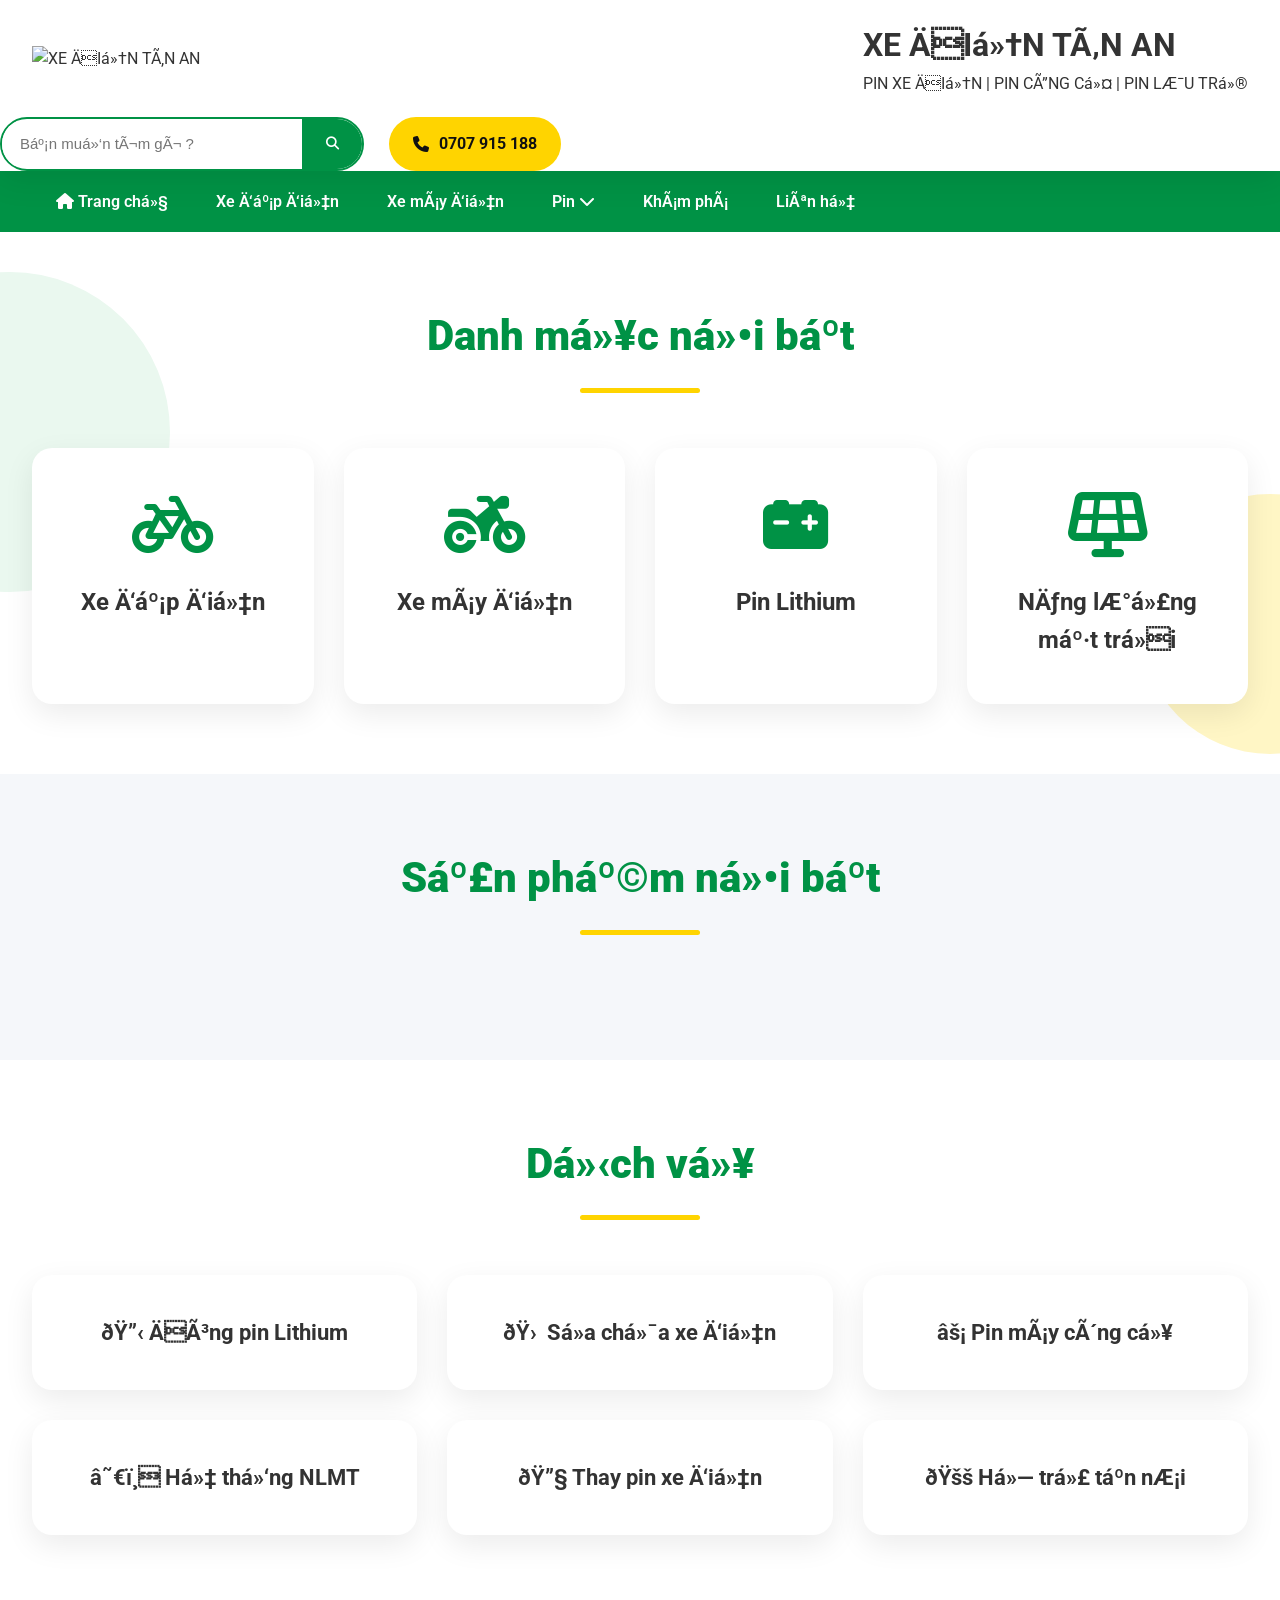
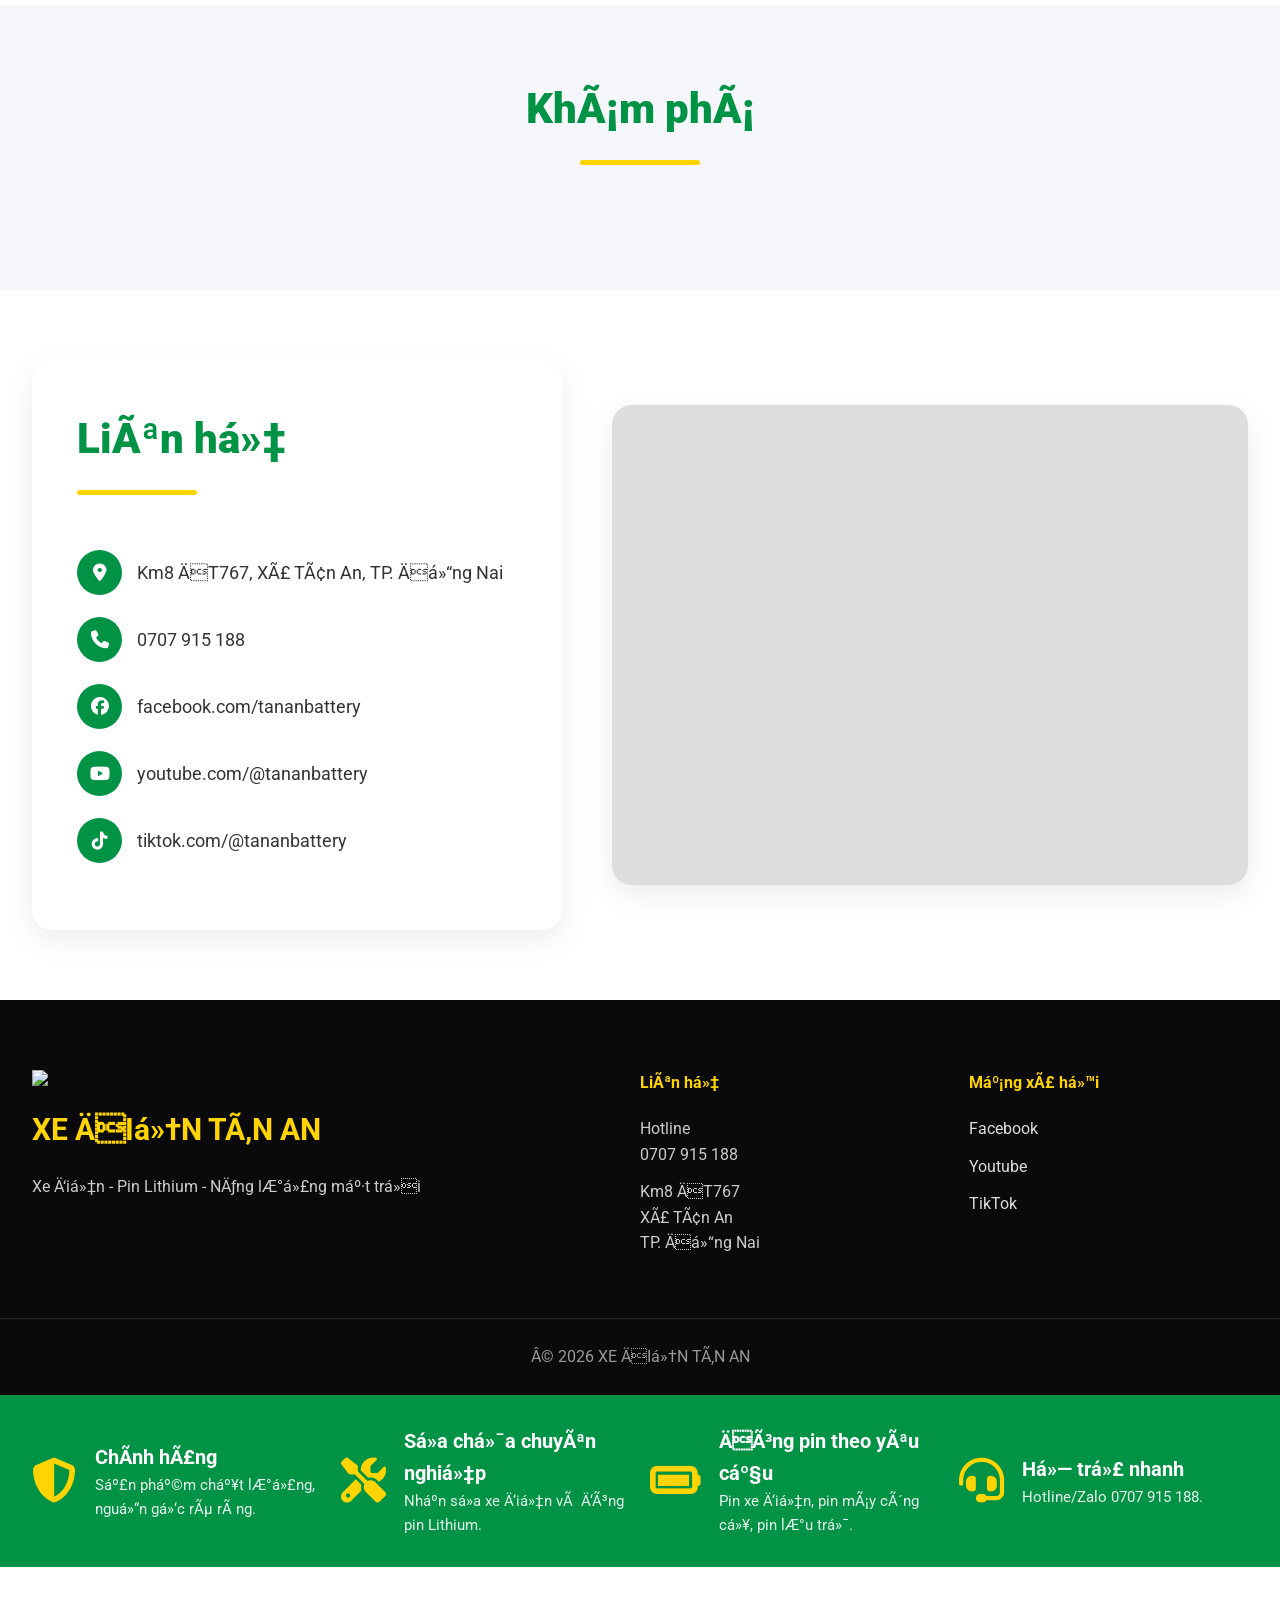
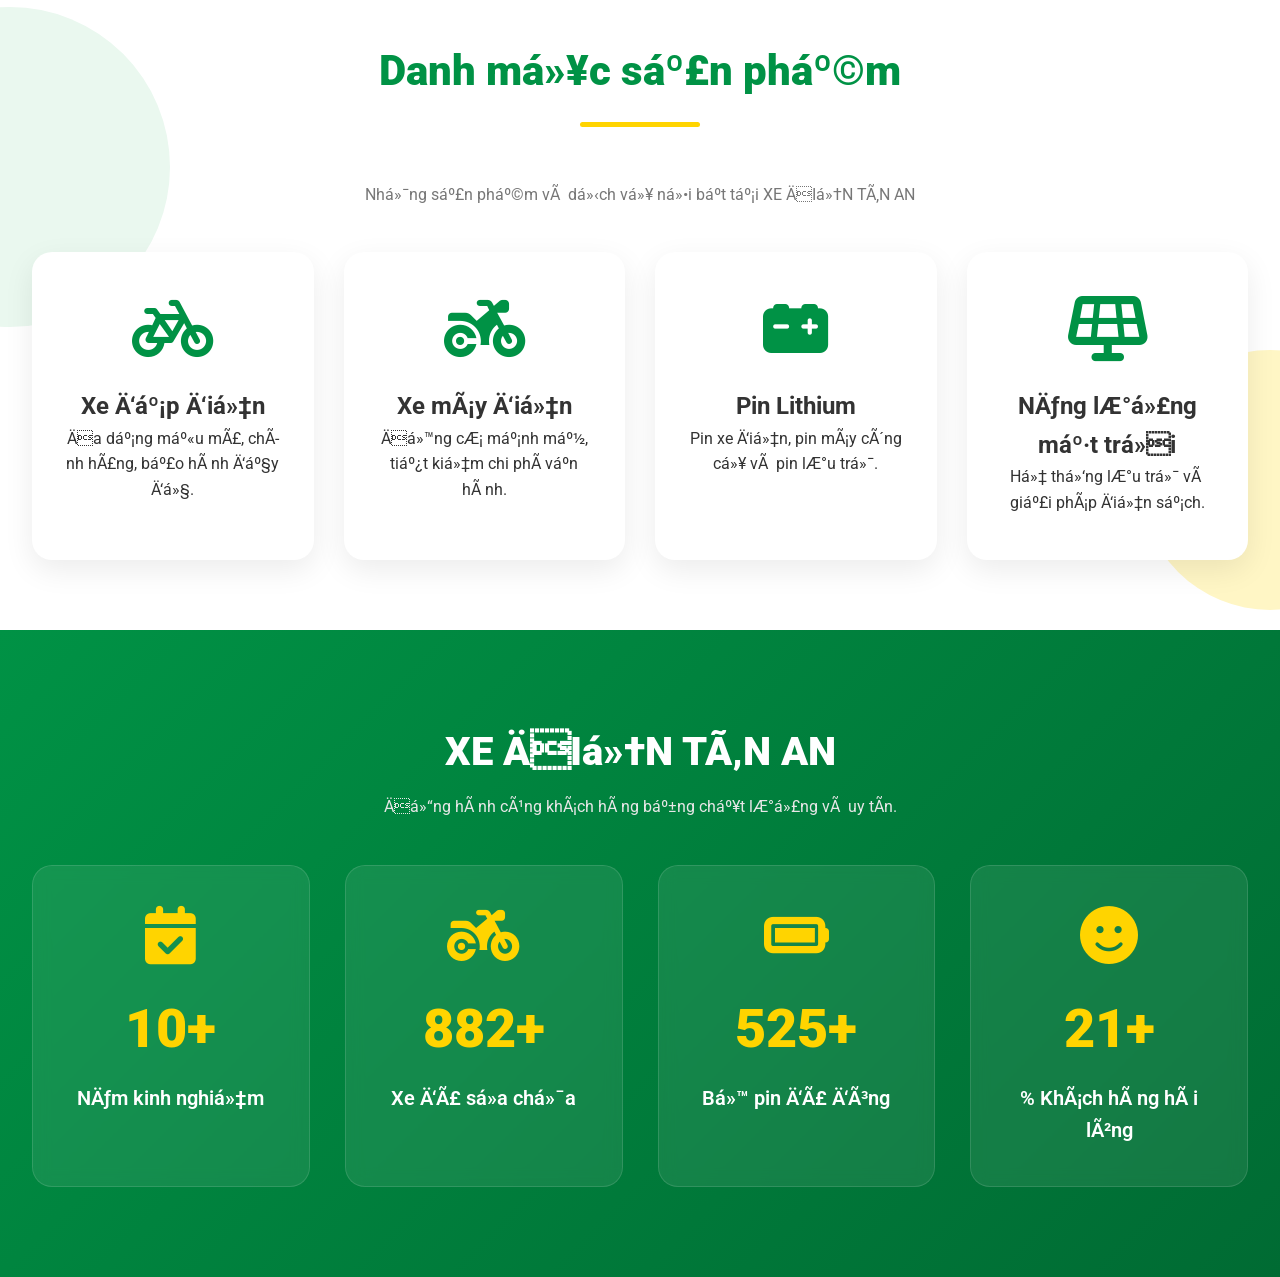
==== commit aef05a7a: "Update index.html" ====
--- a/index.html
+++ b/index.html
@@ -213,31 +213,6 @@
 
 </nav>
 
-<!--================ HERO =================-->
-
-<section class="hero">
-
-<div class="hero-content">
-
-<div class="hero-button">
-
-<a href="xe-dap-dien.html" class="btn">
-
-Xem sản phẩm
-
-</a>
-
-<a href="tel:0707915188" class="btn2">
-
-Gọi ngay
-
-</a>
-
-</div>
-
-</div>
-
-</section>
 
 <!--================ CATEGORY =================-->
 
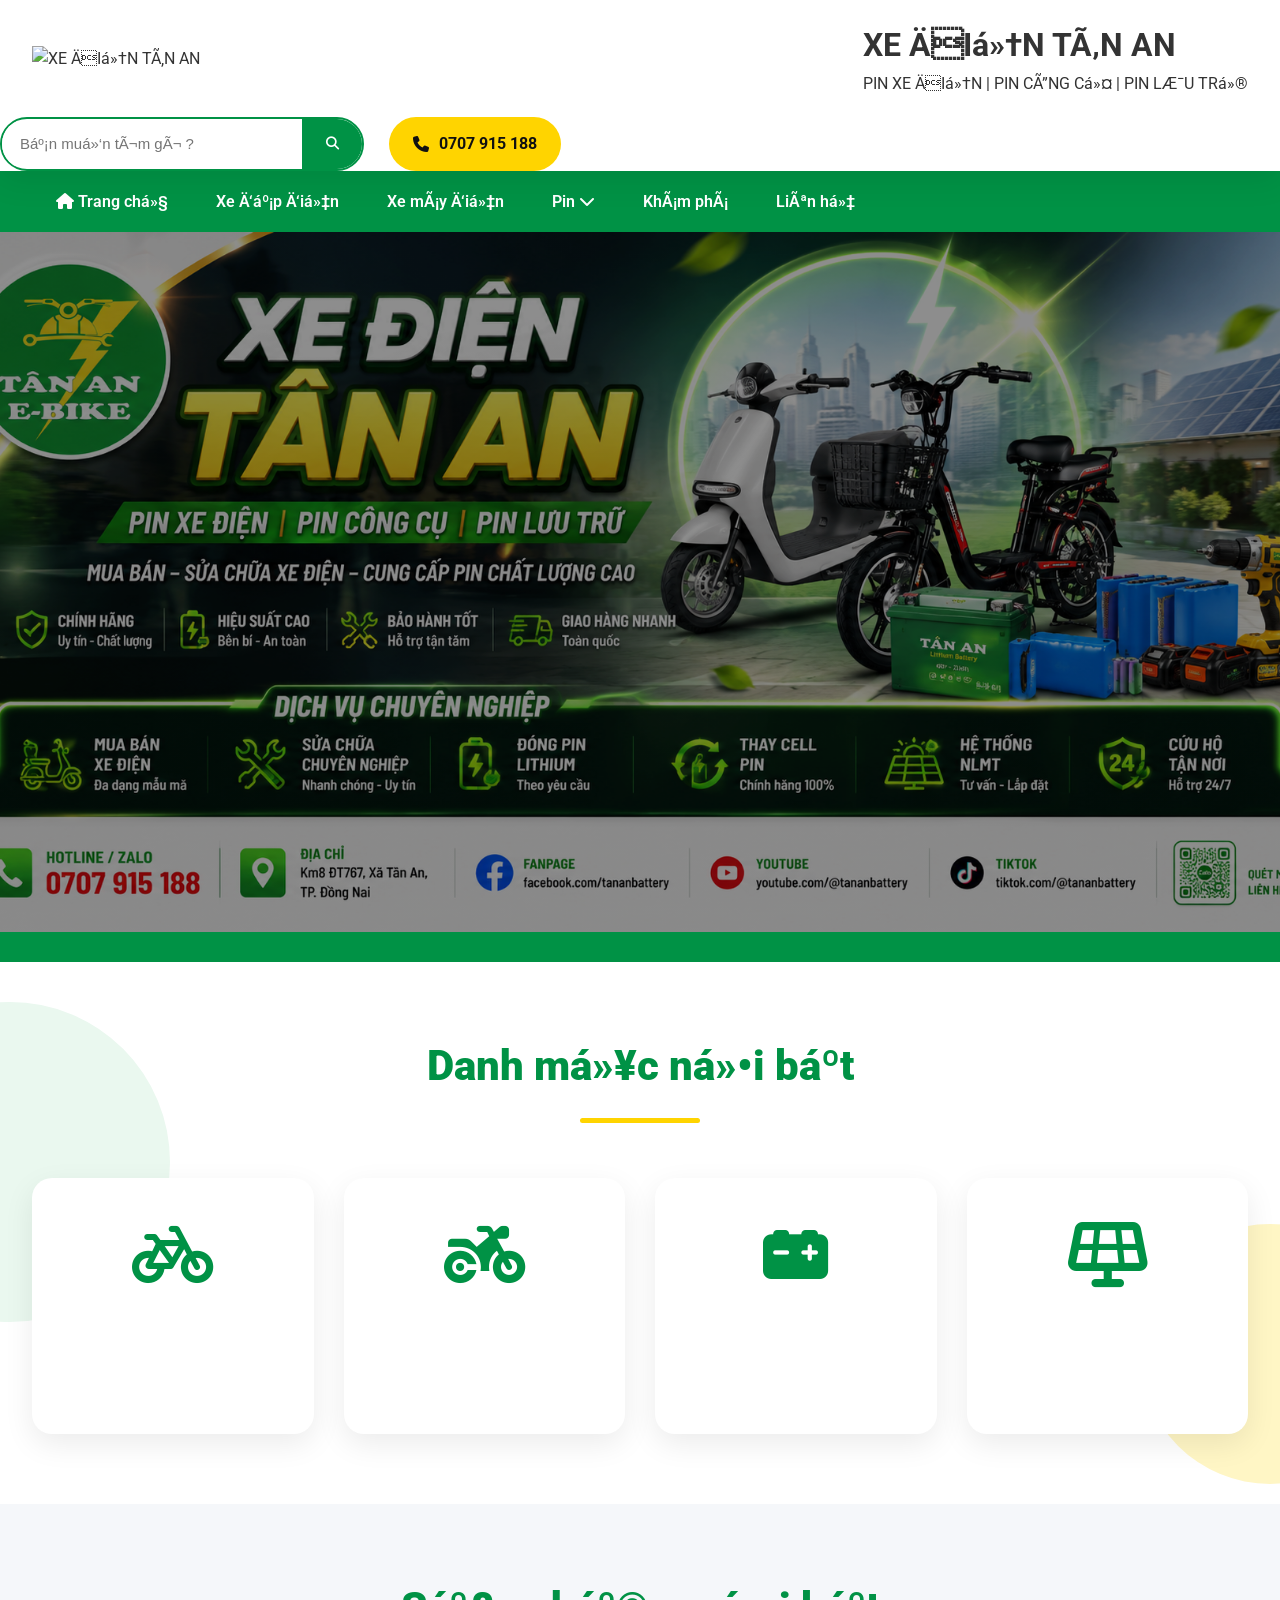
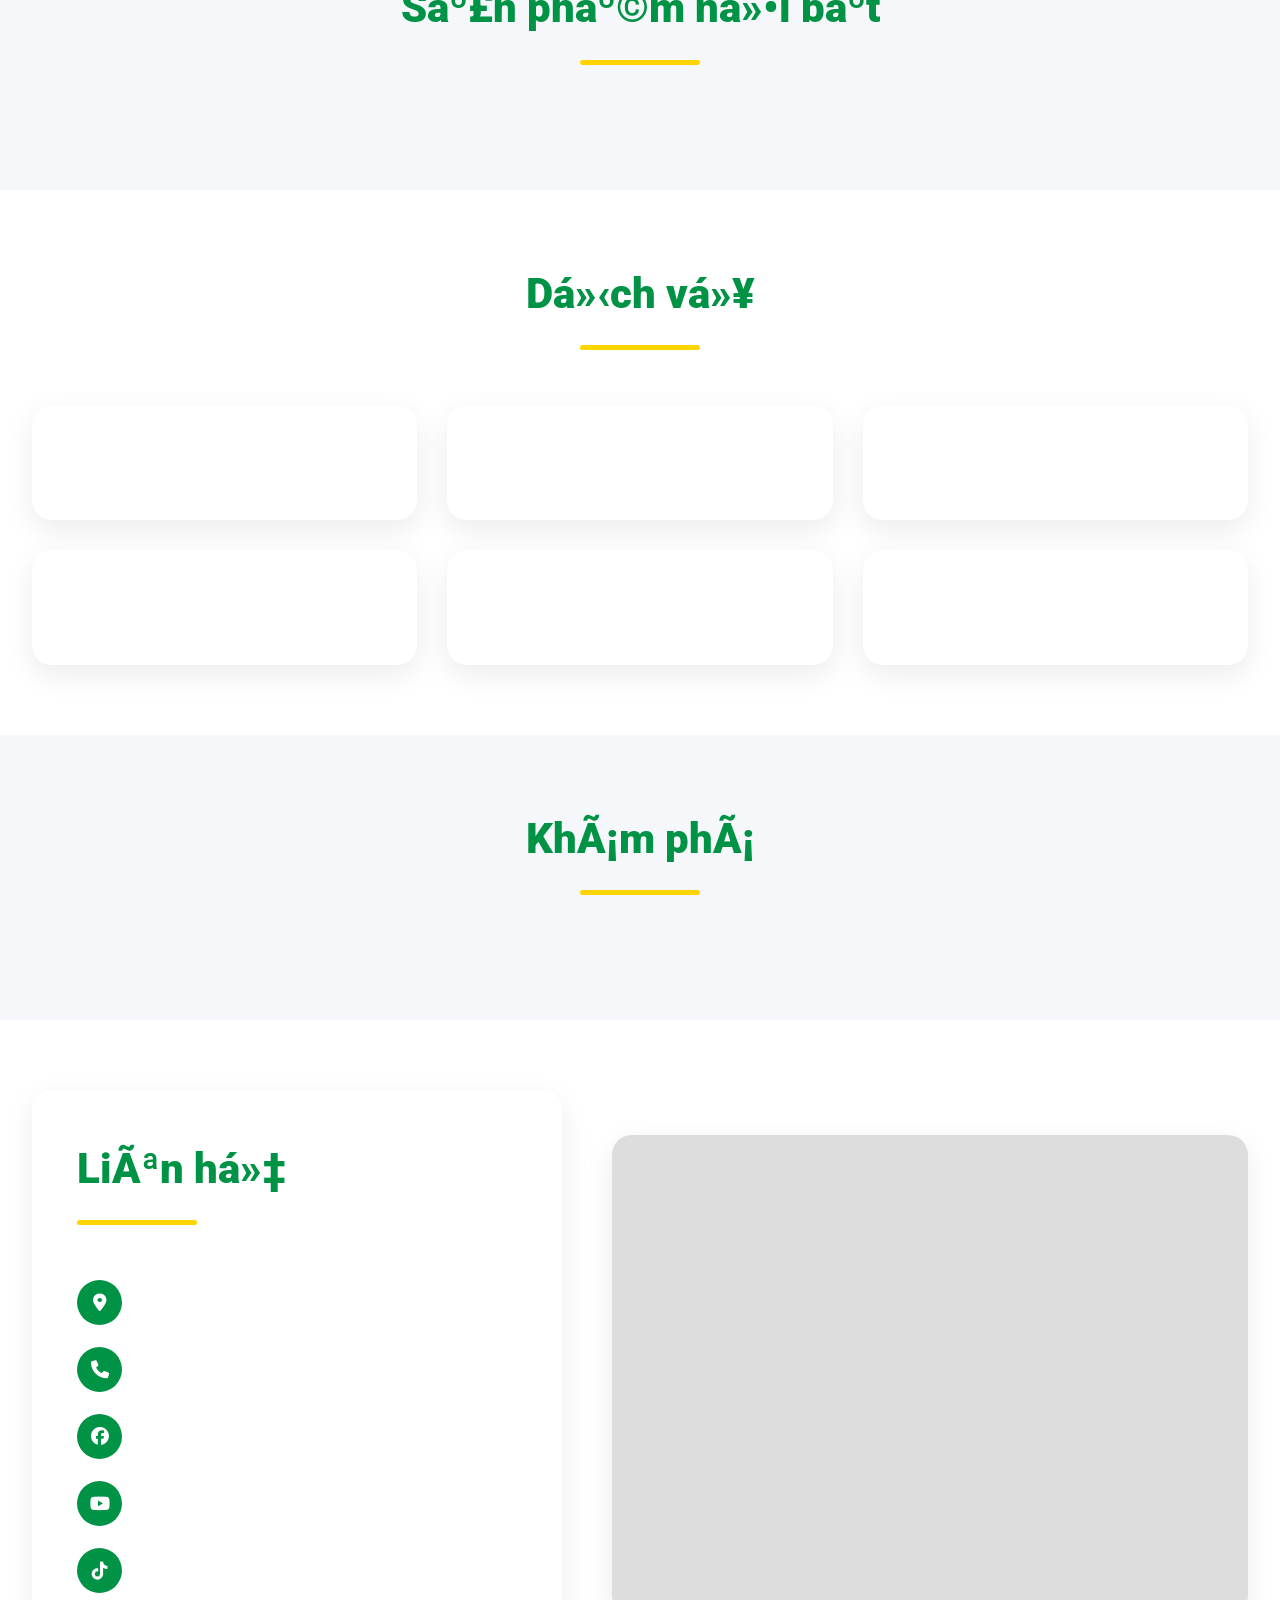
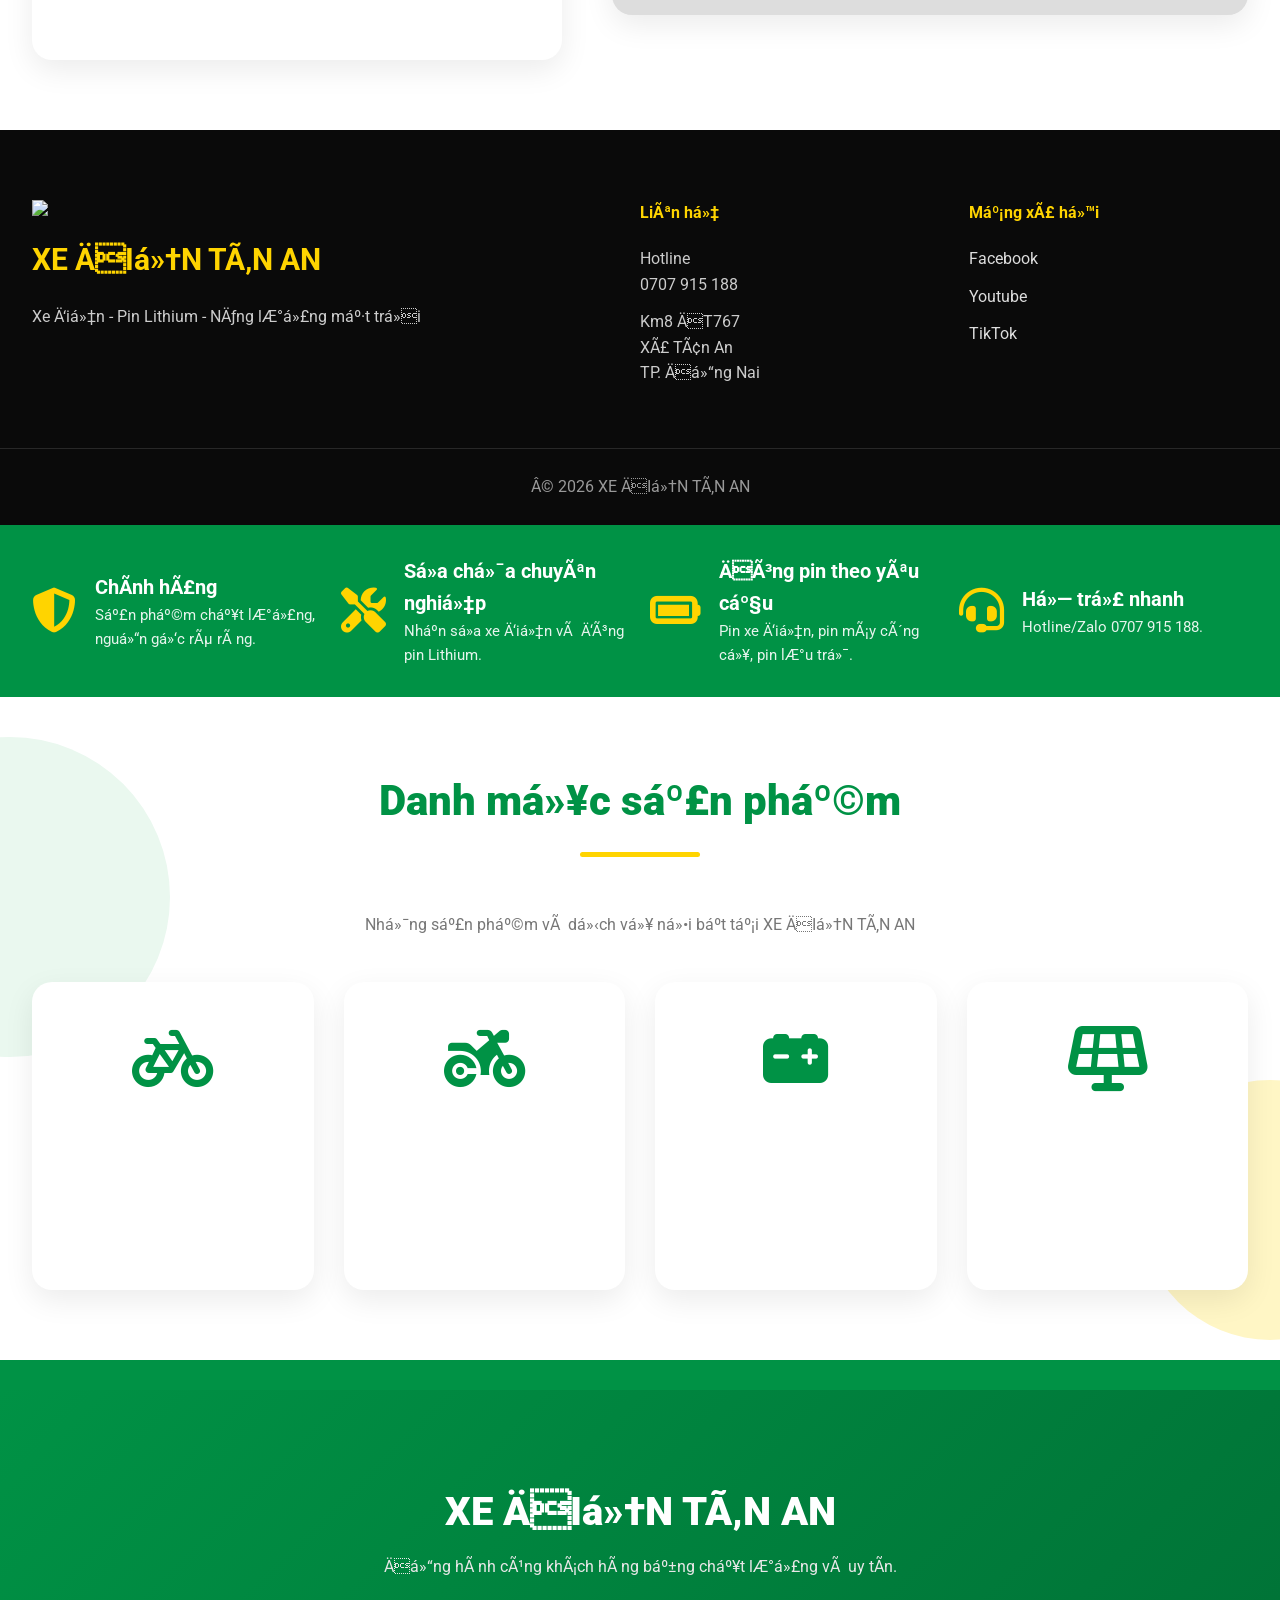
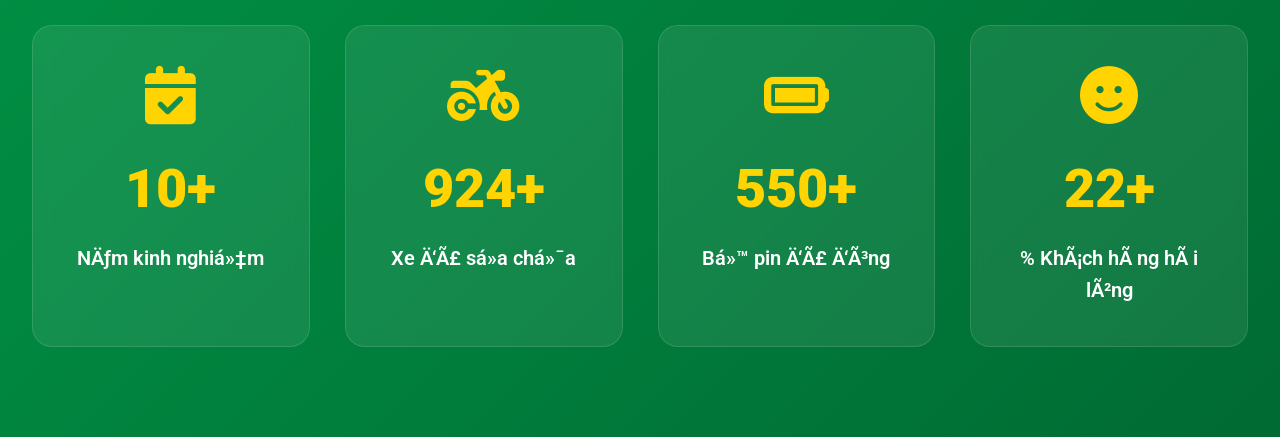
==== commit 005e41ad: "Update index.html" ====
--- a/index.html
+++ b/index.html
@@ -212,7 +212,16 @@
 </div>
 
 </nav>
-
+<!--================ HERO =================-->
+
+<section class="hero">
+
+</section>
+  <!--==========================
+CAM KẾT
+===========================-->
+
+<section class="trust">
 
 <!--================ CATEGORY =================-->
 
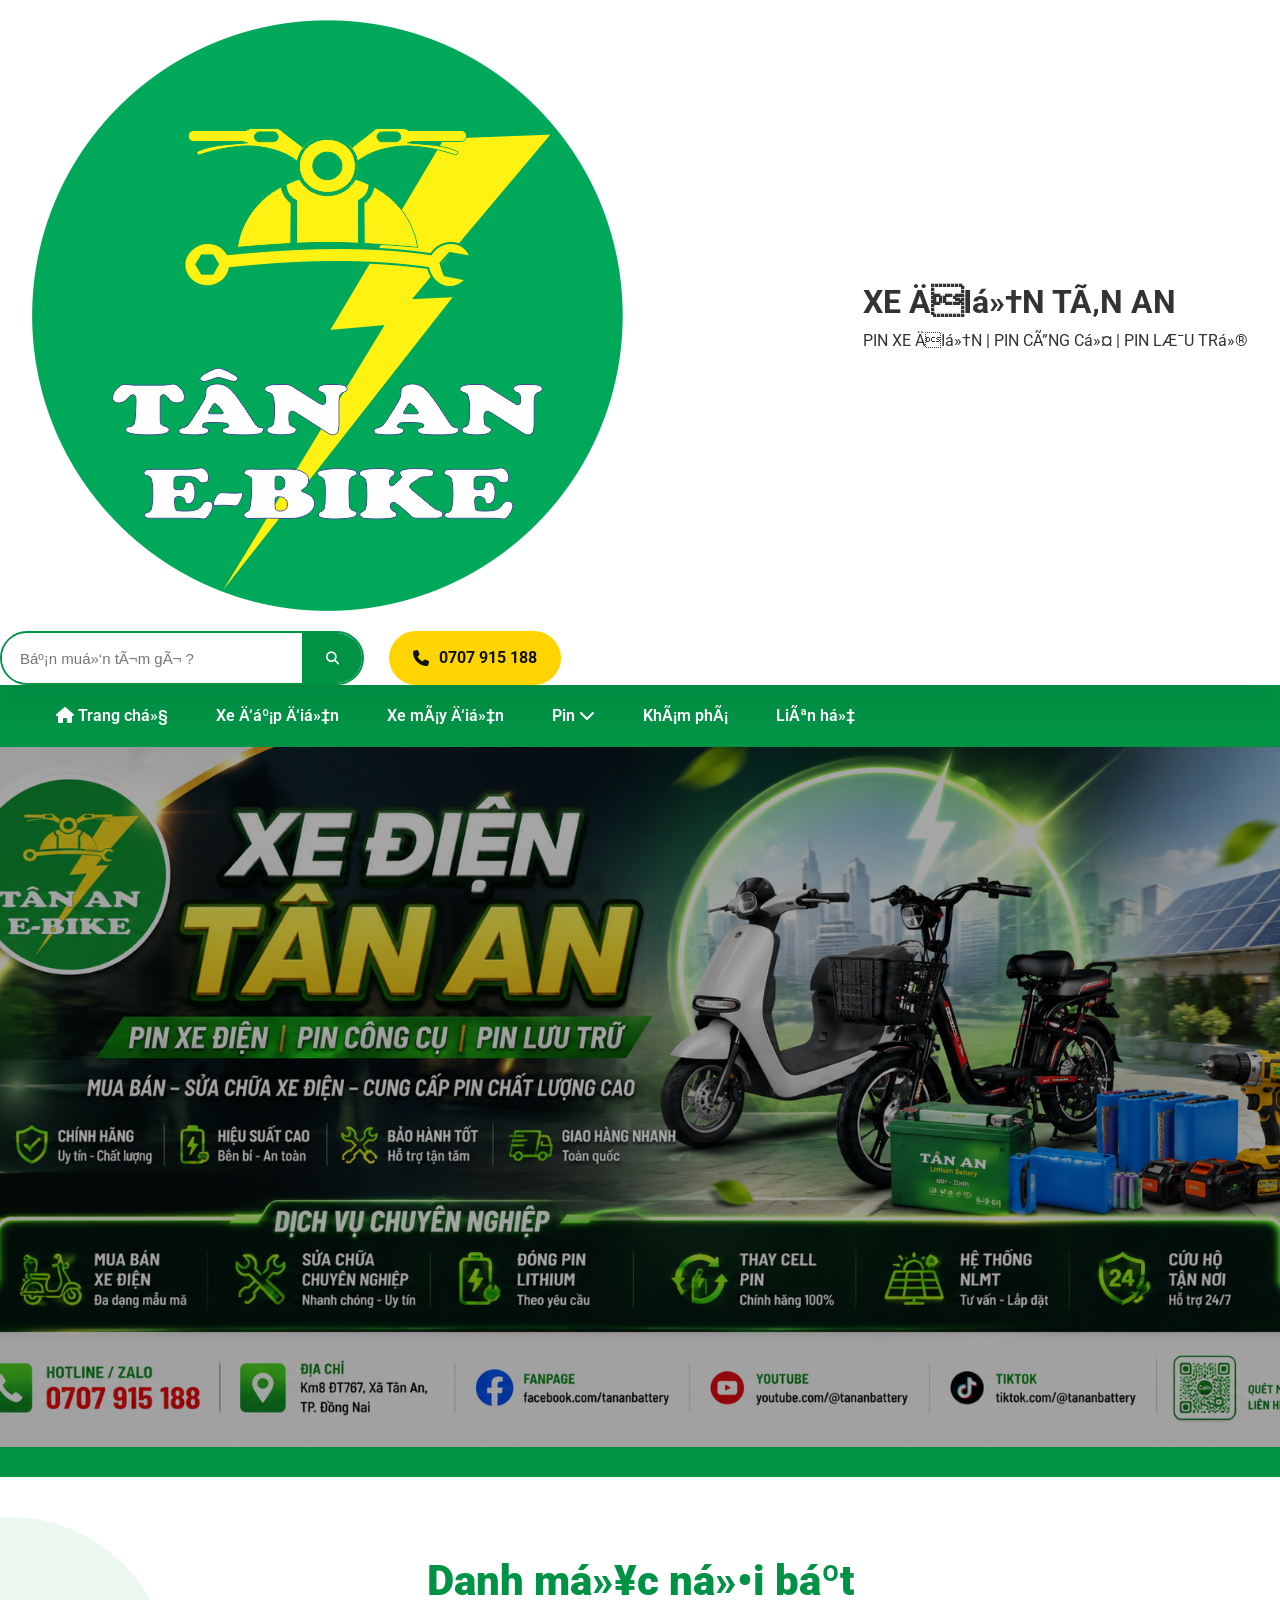
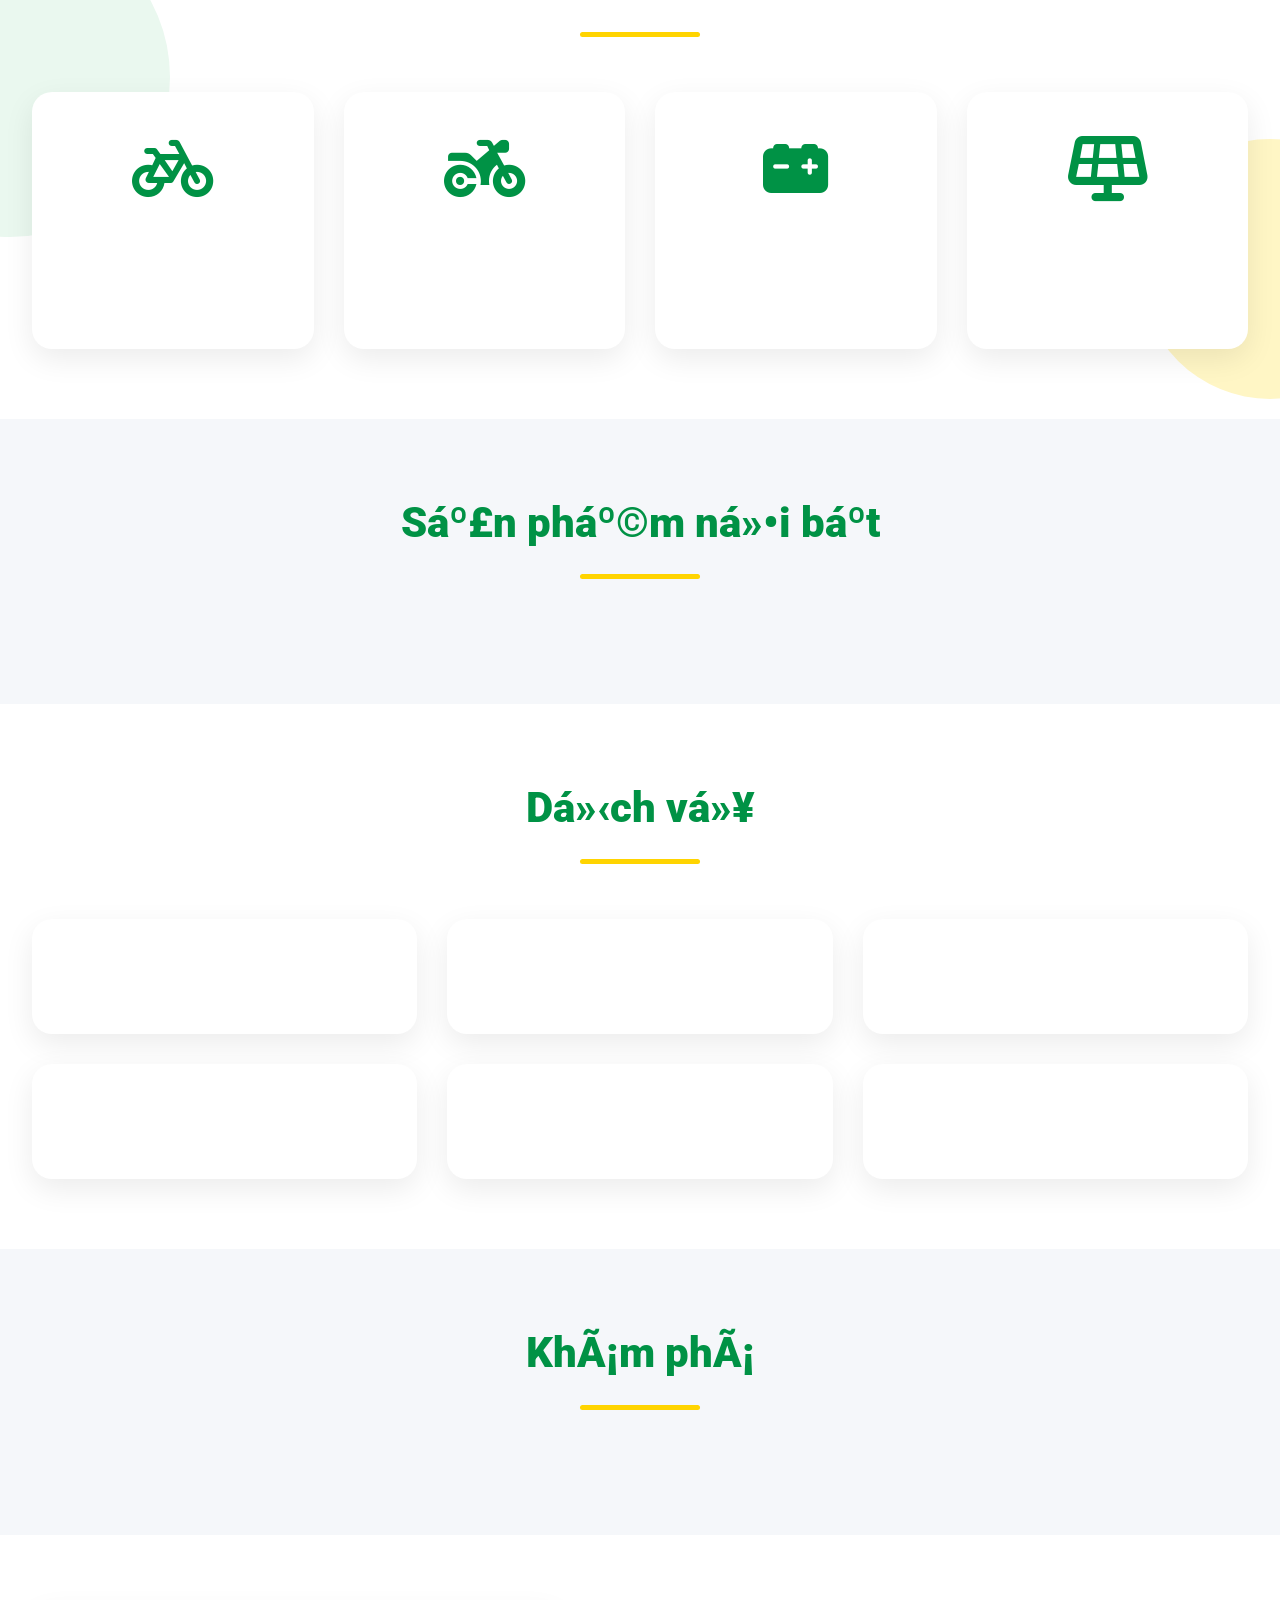
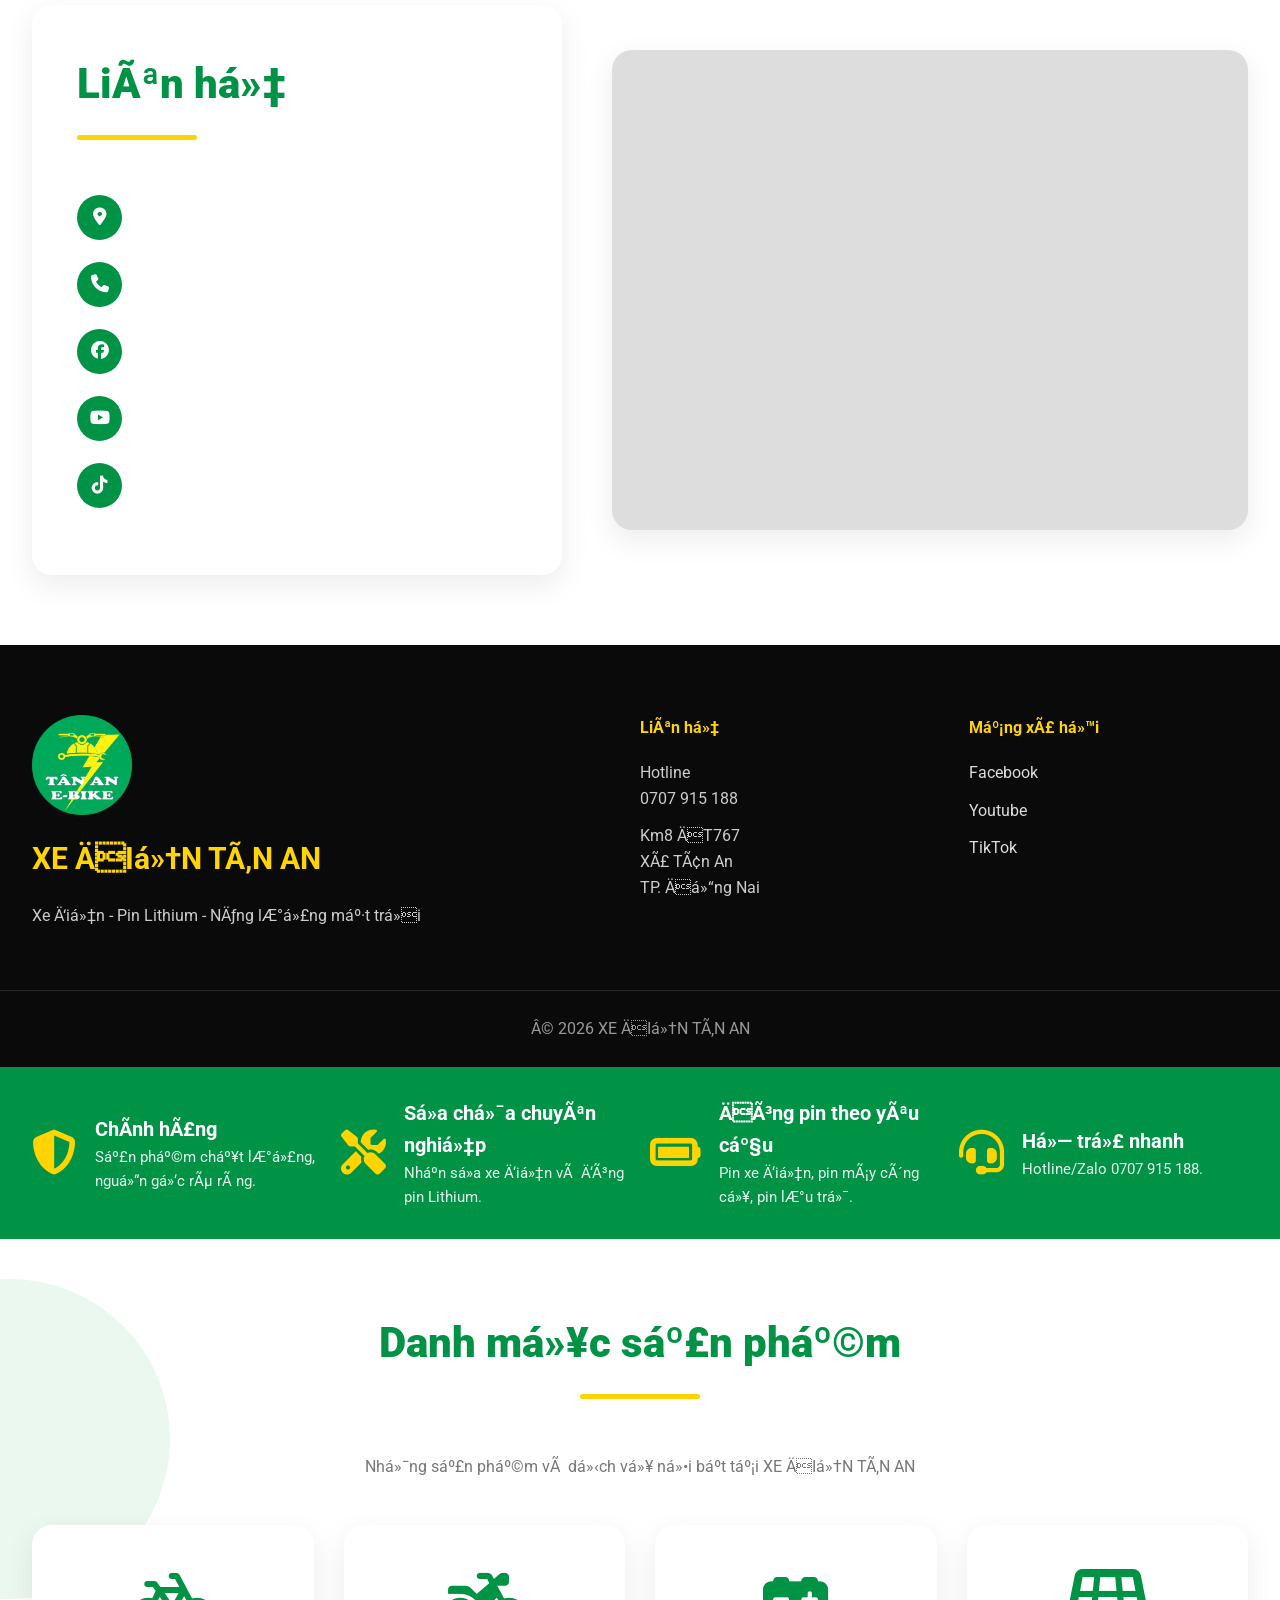
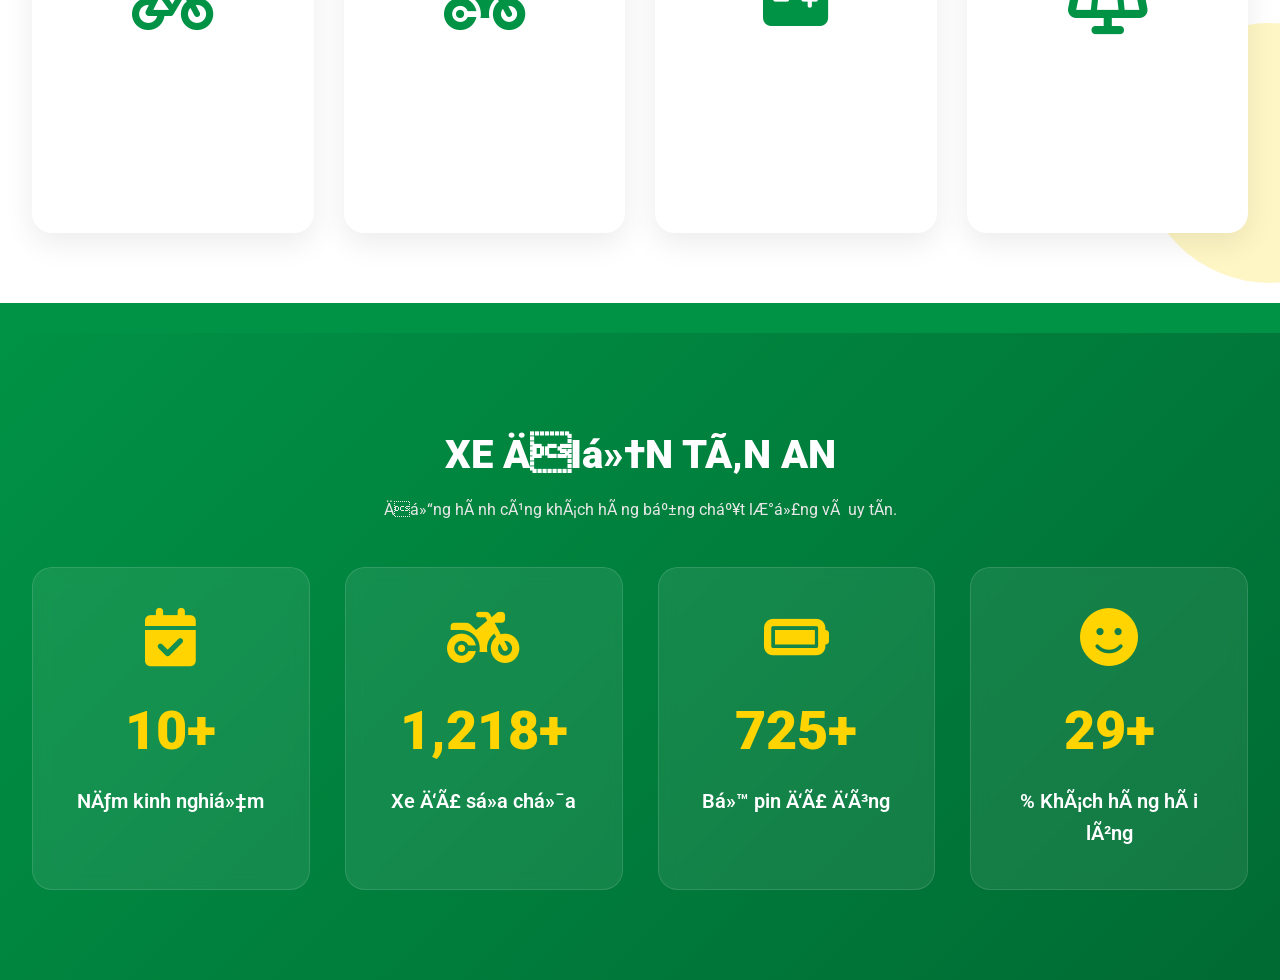
==== commit d27f9eec: "Update index.html" ====
--- a/index.html
+++ b/index.html
@@ -14,7 +14,7 @@
 <meta name="author"
 content="XE ĐIỆN TÂN AN">
 
-<link rel="icon" href="images/logo.png">
+<link rel="icon" href="images/logo/logo.png">
 
 <link rel="stylesheet" href="css/style.css">
 
@@ -463,7 +463,7 @@
 
 <div>
 
-<img src="images/logo.png">
+<img src="images/logo/logo.png">
 
 <h3>
 
--- a/css/style.css
+++ b/css/style.css
@@ -510,7 +510,7 @@
 
 }
 
-.hero::before{
+/*.hero::before{
 
     content:"";
 
@@ -597,7 +597,7 @@
 }
 
 
-
+*/
 /*==========================================================
 HERO ANIMATION
 ==========================================================*/
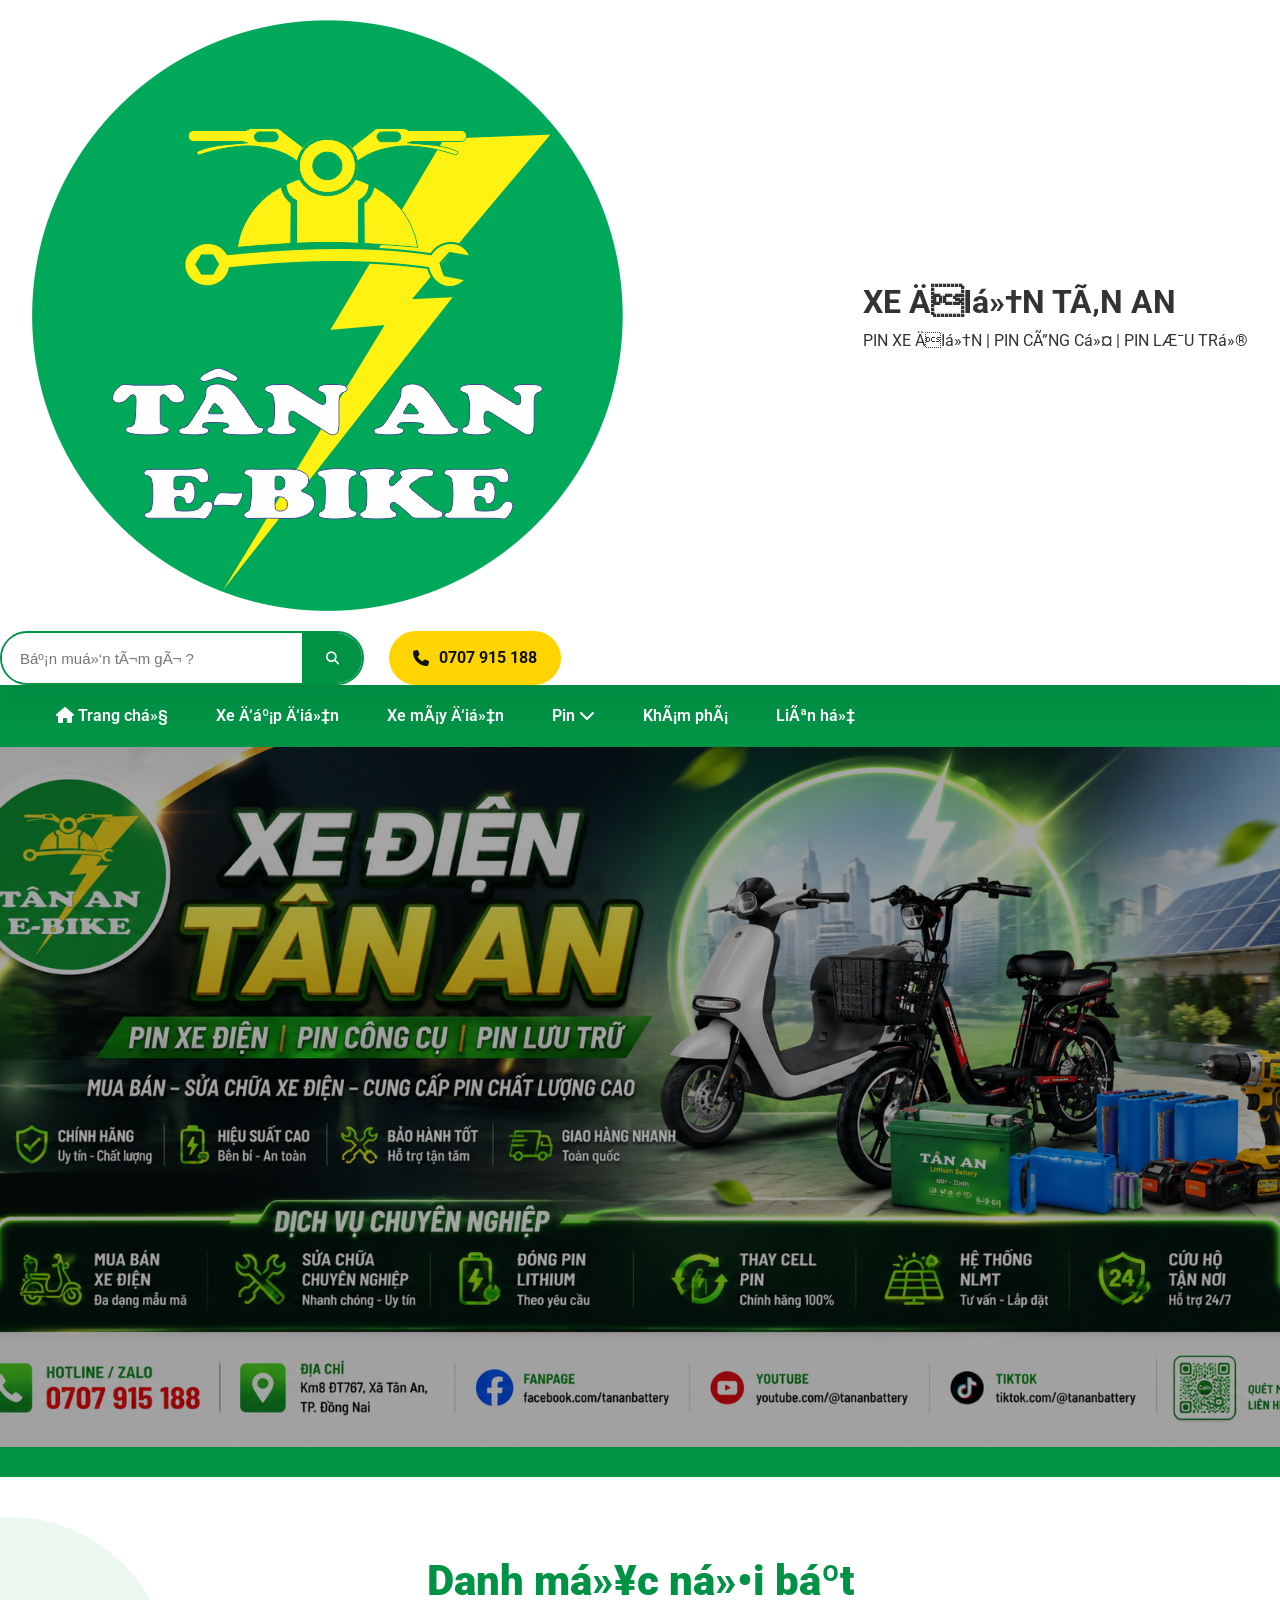
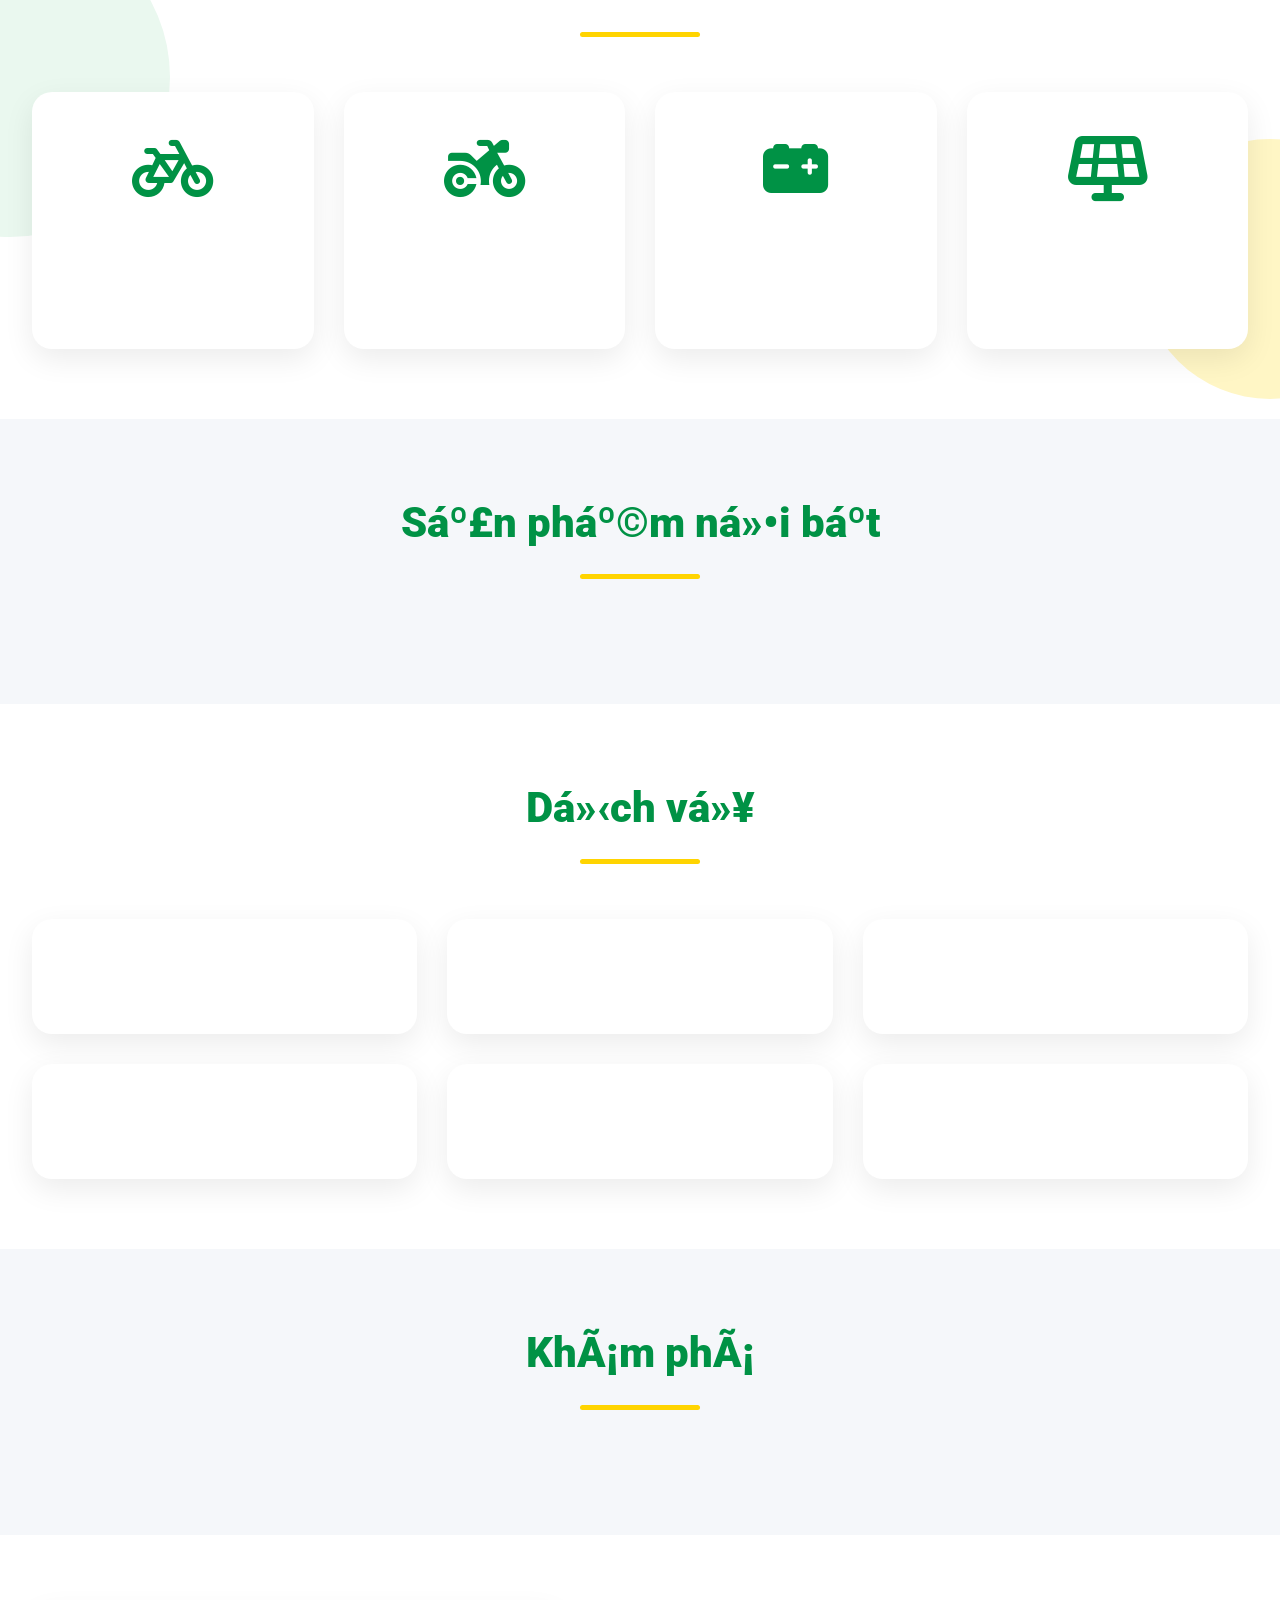
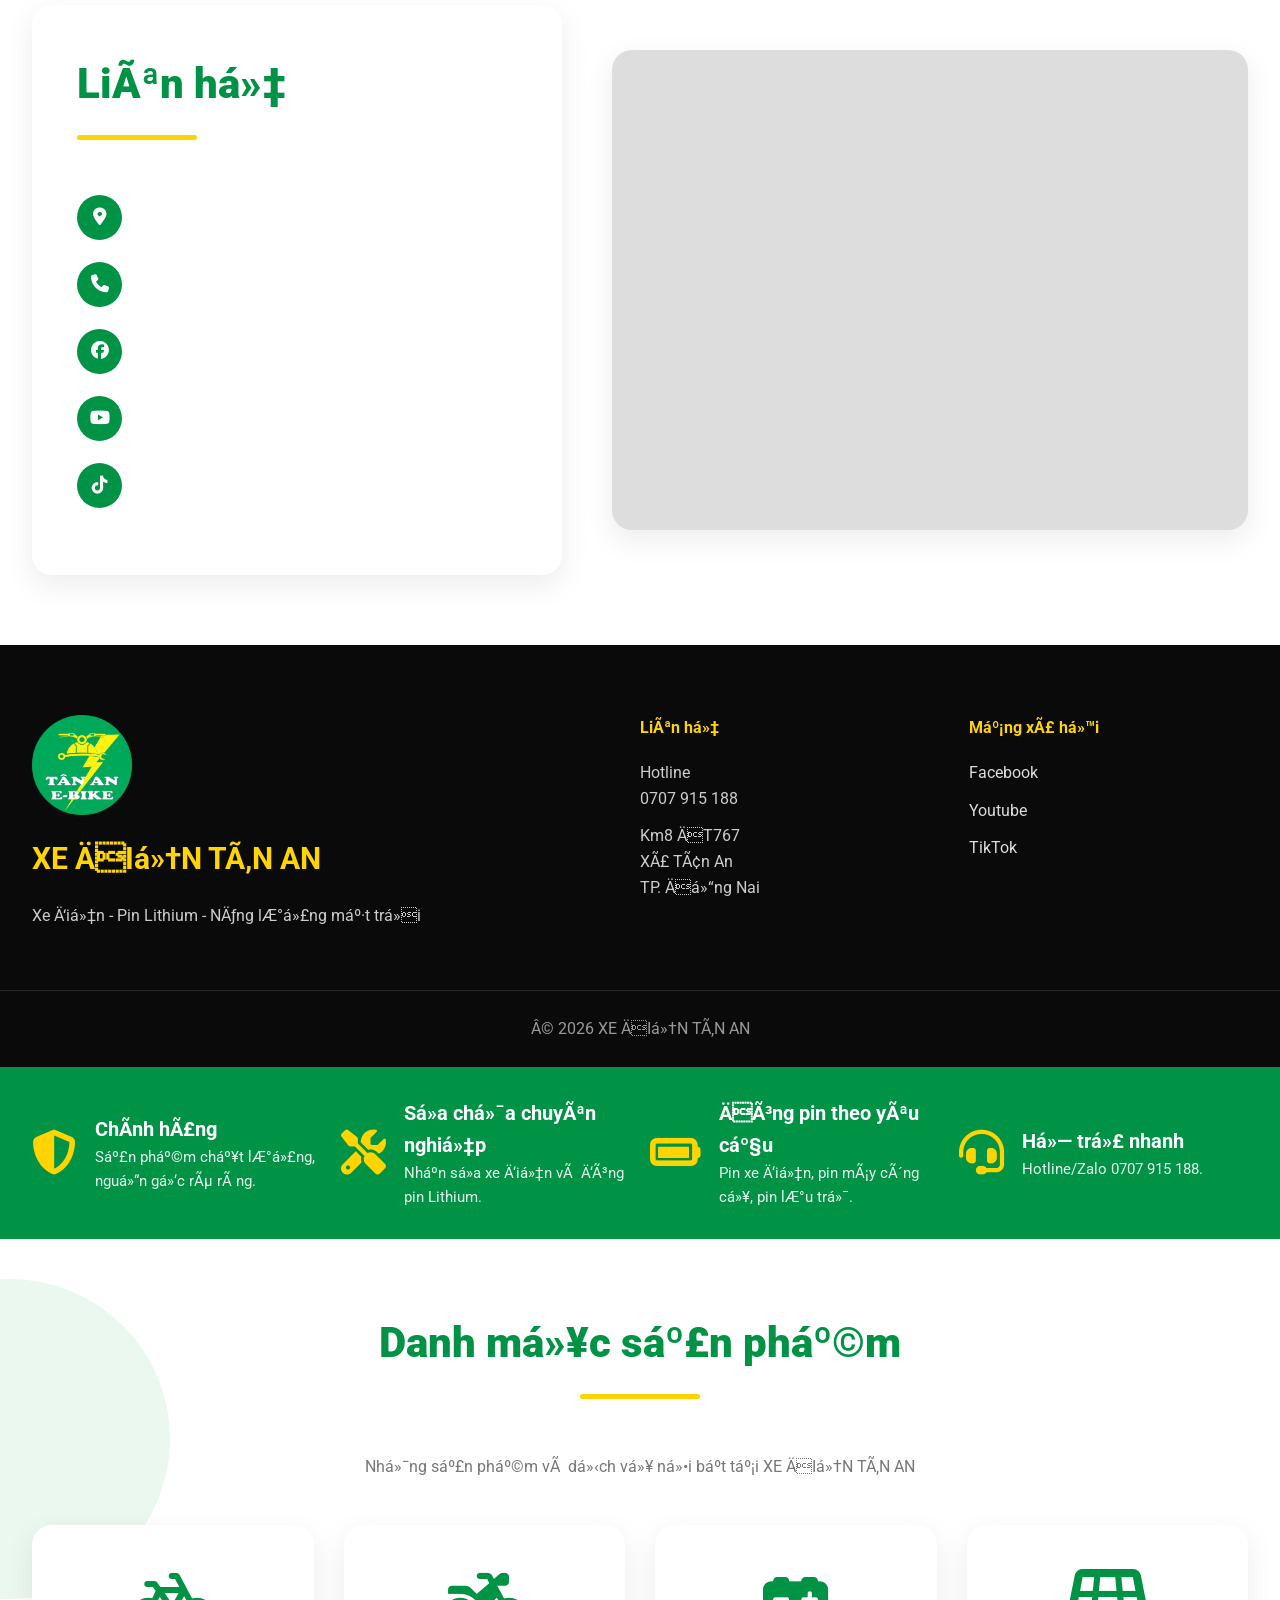
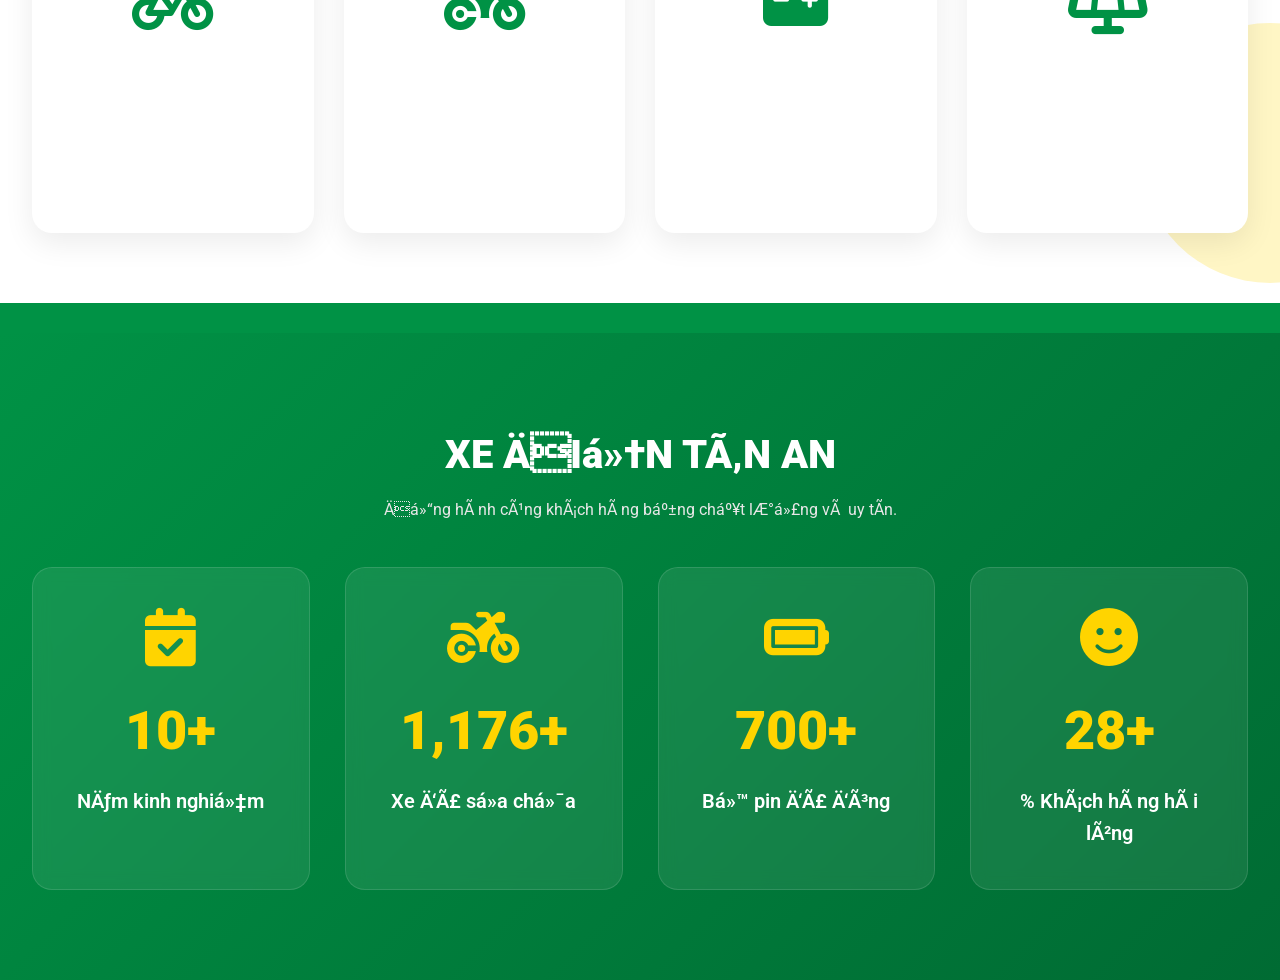
==== commit 8d865cd3: "Update index.html" ====
--- a/index.html
+++ b/index.html
@@ -39,7 +39,7 @@
 
 <img src="images/logo/logo.png" alt="XE ĐIỆN TÂN AN">
 <meta charset="UTF-8">
-<meta name="viewport" content="width=device-width, initial-scale=1.0">
+<meta name="viewport" content="width=device-width, initial-scale=0.2">
 
 </a>
 
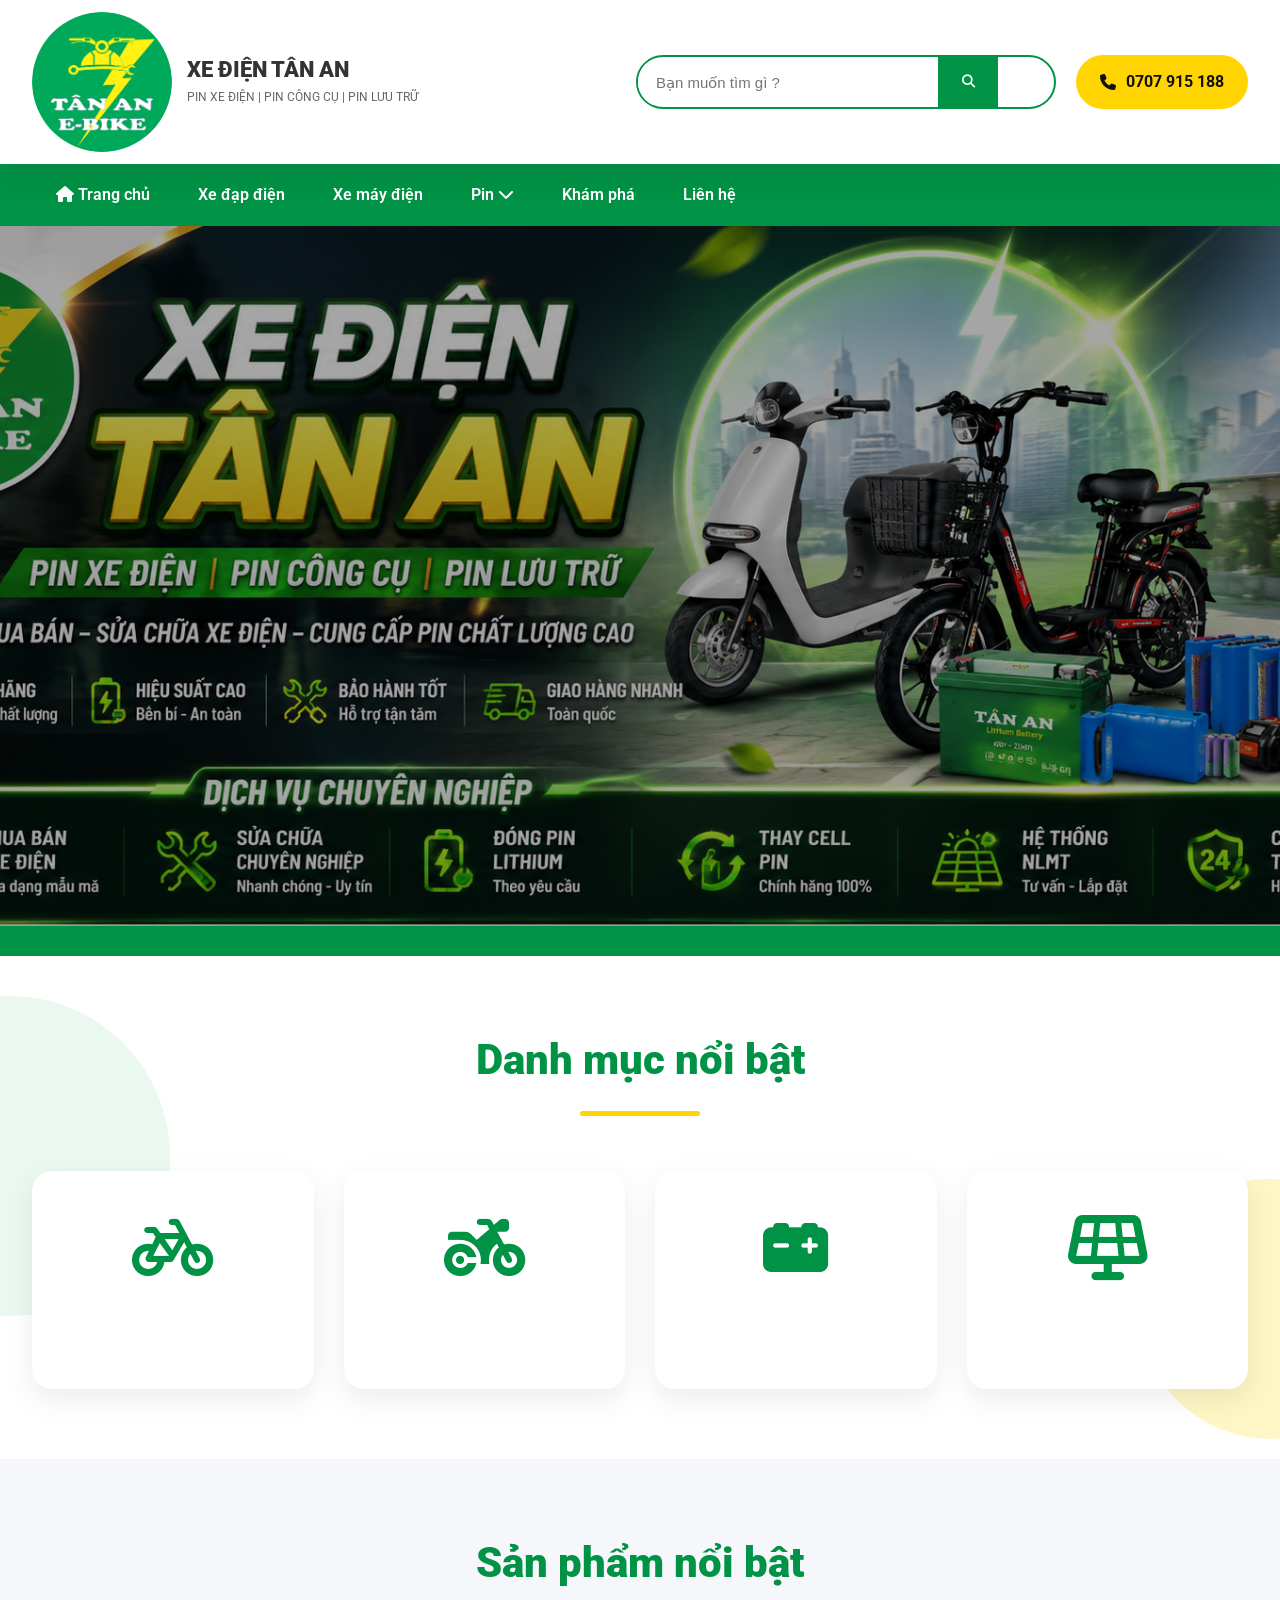
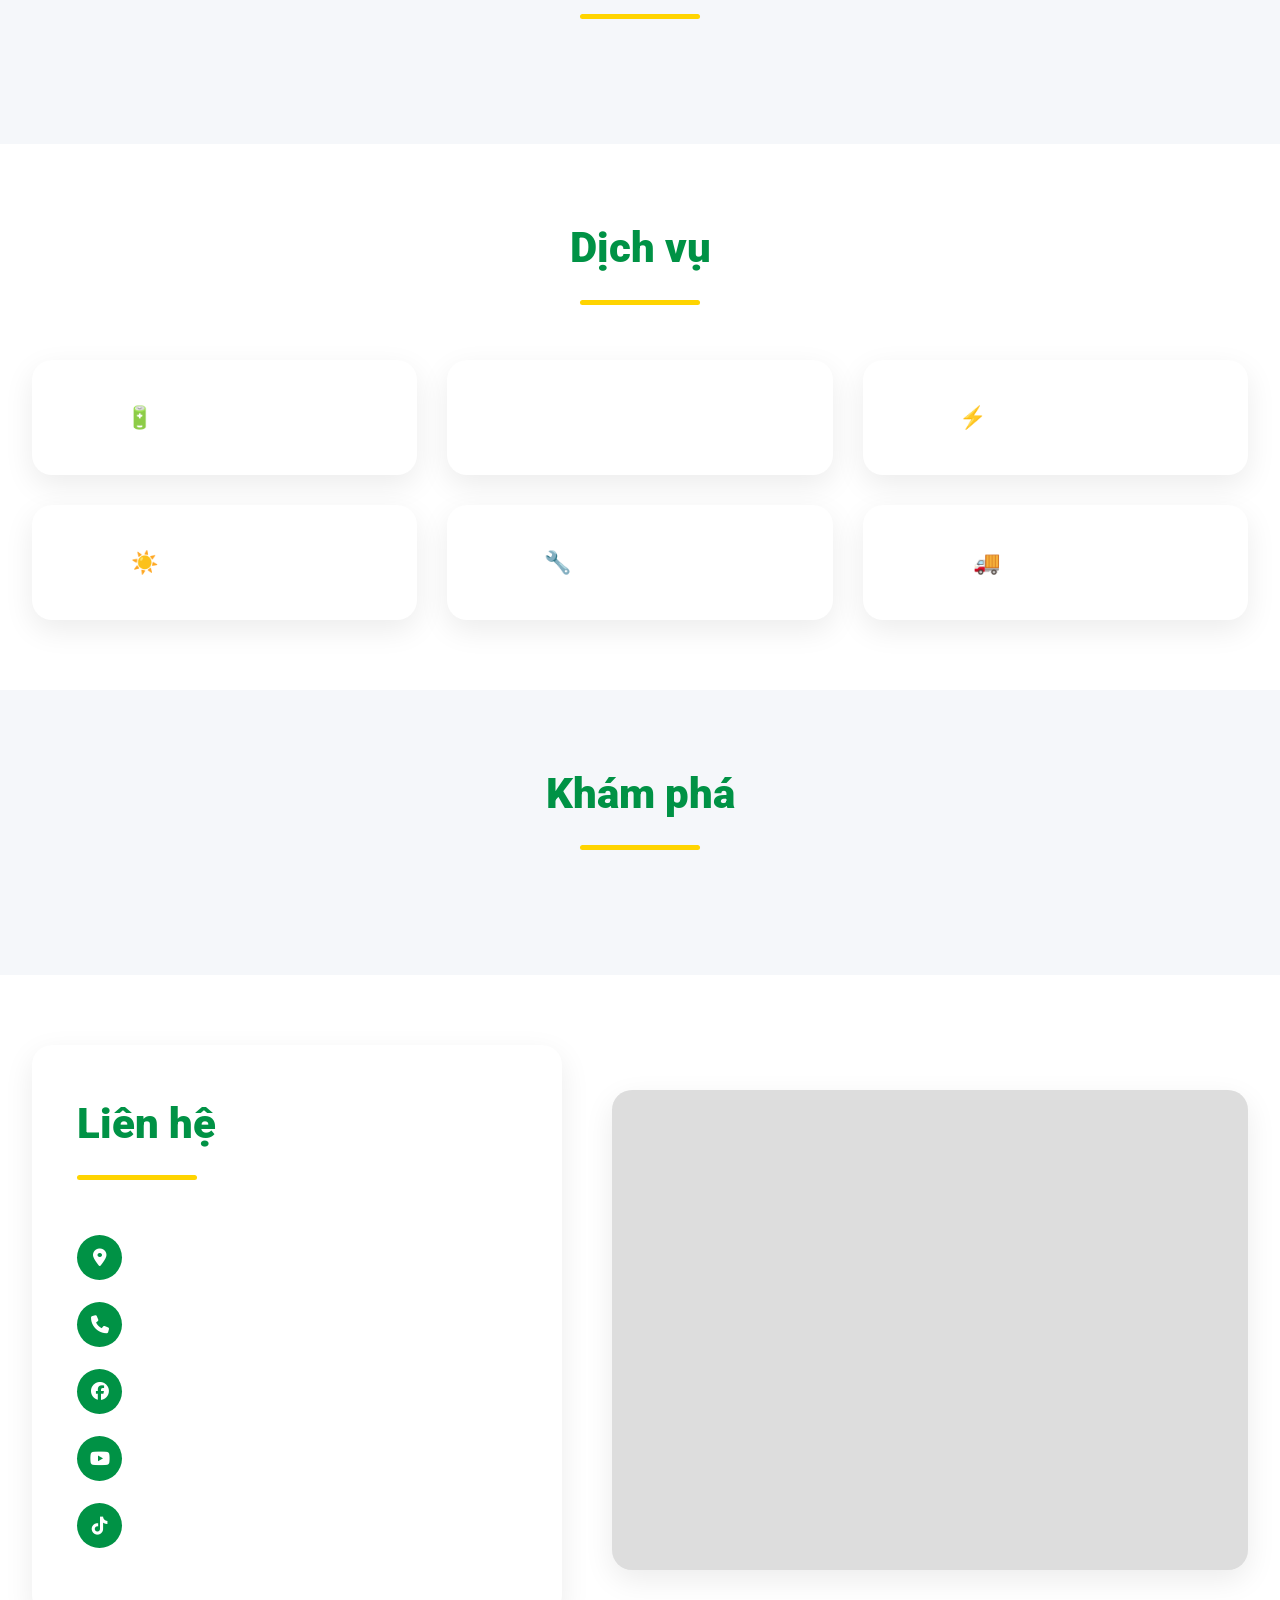
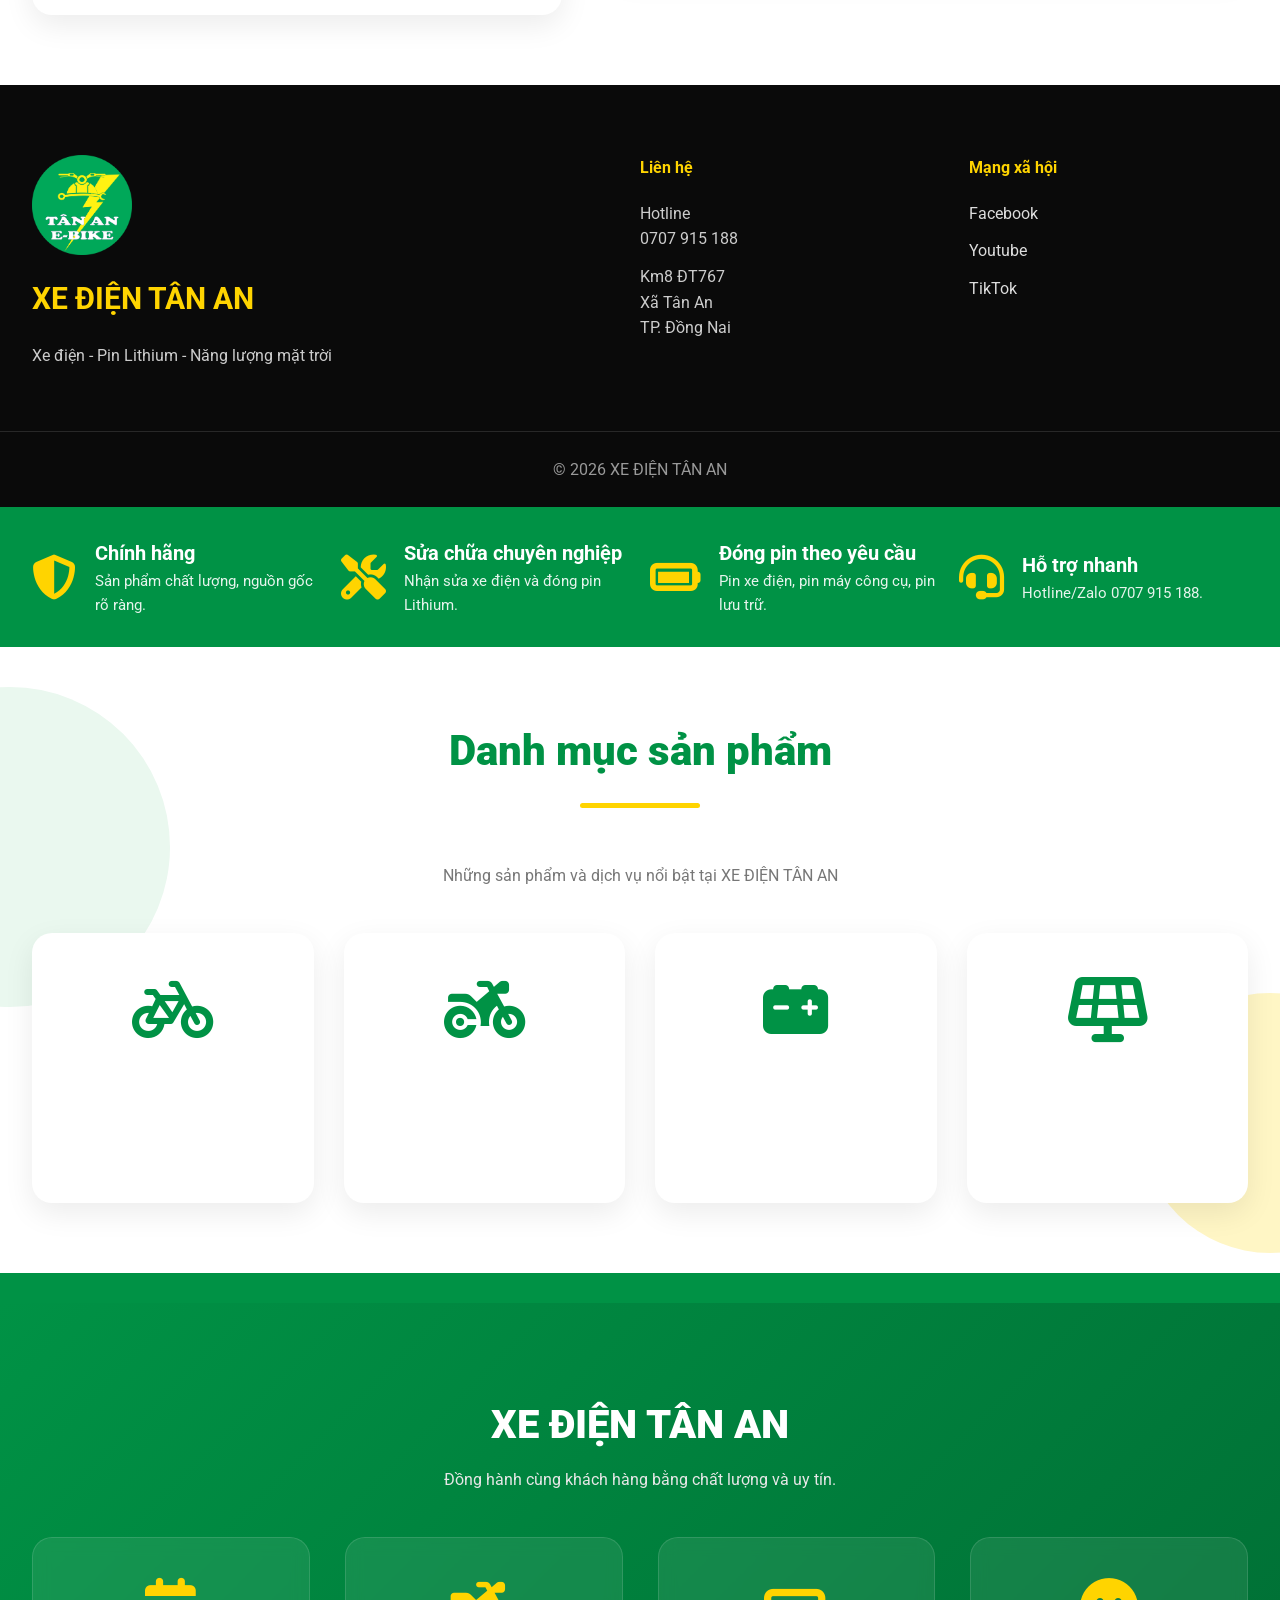
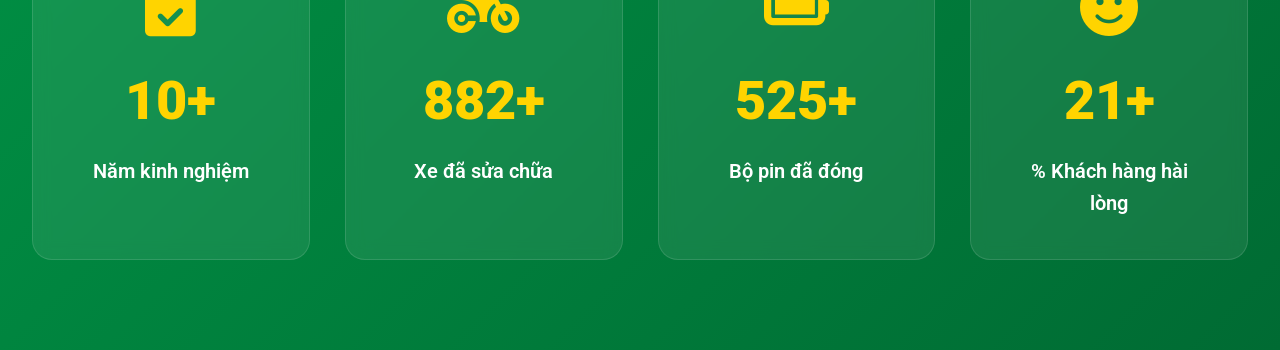
==== commit e3a5416d: "Update index.html" ====
--- a/index.html
+++ b/index.html
@@ -34,61 +34,33 @@
 <!--================ HEADER =================-->
 
 <header>
-
-<div class="container header">
-
-<img src="images/logo/logo.png" alt="XE ĐIỆN TÂN AN">
-<meta charset="UTF-8">
-<meta name="viewport" content="width=device-width, initial-scale=0.2">
-
-</a>
-
-<div>
-
-<h1>XE ĐIỆN TÂN AN</h1>
-
-<p>
-
-PIN XE ĐIỆN | PIN CÔNG CỤ | PIN LƯU TRỮ
-
-</p>
-
-</div>
-
-</div>
-
-<div class="header-right">
-
-<div class="search-box">
-
-<input
-type="text"
-placeholder="Bạn muốn tìm gì ?">
-
-<button>
-
-<i class="fa-solid fa-magnifying-glass"></i>
-
-</button>
-
-</div>
-
-<div class="hotline">
-
-<a href="tel:0707915188">
-
-<i class="fa-solid fa-phone"></i>
-
-0707 915 188
-
-</a>
-
-</div>
-
-</div>
-
-</div>
-
+  <div class="container header">
+    
+    <div class="logo">
+      <img src="images/logo/logo.png" alt="XE ĐIỆN TÂN AN">
+      <div class="brand-info">
+        <h1>XE ĐIỆN TÂN AN</h1>
+        <p>PIN XE ĐIỆN | PIN CÔNG CỤ | PIN LƯU TRỮ</p>
+      </div>
+    </div>
+
+    <div class="header-right">
+      <div class="search-box">
+        <input type="text" placeholder="Bạn muốn tìm gì ?">
+        <button type="submit">
+          <i class="fa-solid fa-magnifying-glass"></i>
+        </button>
+      </div>
+
+      <div class="hotline">
+        <a href="tel:0707915188">
+          <i class="fa-solid fa-phone"></i>
+          0707 915 188
+        </a>
+      </div>
+    </div>
+
+  </div>
 </header>
 
 <!--================ MENU =================-->
--- a/css/style.css
+++ b/css/style.css
@@ -149,80 +149,120 @@
 04 HEADER
 ==========================================================*/
 
-header{
-
-    background:#fff;
-
-    box-shadow:var(--shadow);
-
-    position:relative;
-
-    z-index:999;
-
-}
-
-.header{
-
-    display:flex;
-
-    justify-content:space-between;
-
-    align-items:center;
-
-    padding:20px 0;
-
-}
-
-.logo{
-
-    display:flex;
-
-    align-items:center;
-
-    gap:18px;
-
-}
-
-.logo img{
-
-    width:90px;
-
-    height:90px;
-
-    border-radius:50%;
-
-}
-
-.logo h1{
-
-    font-size:34px;
-
-    color:var(--primary);
-
-    font-weight:900;
-
-}
-
-.logo p{
-
-    color:#666;
-
-    margin-top:5px;
-
-}
-
-.header-right{
-
-    display:flex;
-
-    align-items:center;
-
-    gap:25px;
-
-}
-
-
-
+header {
+    background: #fff;
+    box-shadow: var(--shadow);
+    position: relative;
+    z-index: 999;
+}
+
+/* Khung chứa chính: Căn tất cả phần tử trên 1 hàng ngang */
+.header {
+    display: flex;
+    justify-content: space-between;
+    align-items: center;
+    padding: 12px 0;
+    gap: 20px;
+}
+
+/* --- LOGO & THƯƠNG HIỆU --- */
+.logo {
+    display: flex;
+    align-items: center;
+    gap: 15px;
+    flex-shrink: 0; /* Giữ nguyên kích thước logo, không bị bóp nghẹt */
+}
+
+.logo img {
+    width: 65px;
+    height: 65px;
+    border-radius: 50%;
+    object-fit: cover;
+}
+
+.logo h1 {
+    font-size: 22px;
+    color: #333;
+    font-weight: 900;
+    margin: 0;
+    line-height: 1.2;
+}
+
+.logo p {
+    font-size: 12px;
+    color: #666;
+    margin: 4px 0 0 0;
+}
+
+/* --- TÌM KIẾM & HOTLINE (KHỐI BÊN PHẢI) --- */
+.header-right {
+    display: flex;
+    align-items: center;
+    gap: 20px;
+    flex: 1;
+    justify-content: flex-end;
+}
+
+/* --- SEARCH BOX --- */
+.search-box {
+    display: flex;
+    align-items: center;
+    border: 2px solid var(--primary);
+    border-radius: 50px;
+    overflow: hidden;
+    background: #fff;
+    width: 100%;
+    max-width: 420px; /* Giới hạn độ rộng tối đa của ô tìm kiếm */
+}
+
+.search-box input {
+    width: 100%;
+    padding: 10px 18px;
+    border: none;
+    outline: none;
+    font-size: 14px;
+}
+
+.search-box button {
+    width: 55px;
+    height: 42px;
+    background: var(--primary);
+    color: #fff;
+    border: none;
+    cursor: pointer;
+    transition: var(--transition);
+    display: flex;
+    align-items: center;
+    justify-content: center;
+}
+
+.search-box button:hover {
+    background: var(--primary-dark);
+}
+
+/* --- HOTLINE --- */
+.hotline {
+    flex-shrink: 0; /* Giữ nút hotline cố định, không bị vỡ */
+}
+
+.hotline a {
+    display: flex;
+    align-items: center;
+    gap: 8px;
+    background: var(--yellow);
+    color: #111;
+    padding: 10px 20px;
+    border-radius: 50px;
+    font-weight: 700;
+    white-space: nowrap; /* Không cho chữ/số bị rớt xuống dòng */
+    transition: 0.3s;
+    text-decoration: none;
+}
+
+.hotline a:hover {
+    transform: translateY(-2px);
+    box-shadow: var(--shadow);
+}
 /*==========================================================
 SEARCH
 ==========================================================*/
@@ -2350,7 +2390,33 @@
 }
 
 }
-
+.header{
+    display:flex;
+    justify-content:flex-start;
+    align-items:center;
+    gap:40px;
+}
+.logo{
+    display:flex;
+    align-items:center;
+    gap:15px;
+}
+.logo img{
+    width:140px;
+    height:140px;
+    border-radius:50%;
+}
+<div class="logo">
+    <img>
+</div>
+
+<div class="header-title">
+    <h1>XE ĐIỆN TÂN AN</h1>
+</div>
+
+.header-title{
+    margin-left:-20px;
+}
 /*==========================================================
 END
 ==========================================================*/
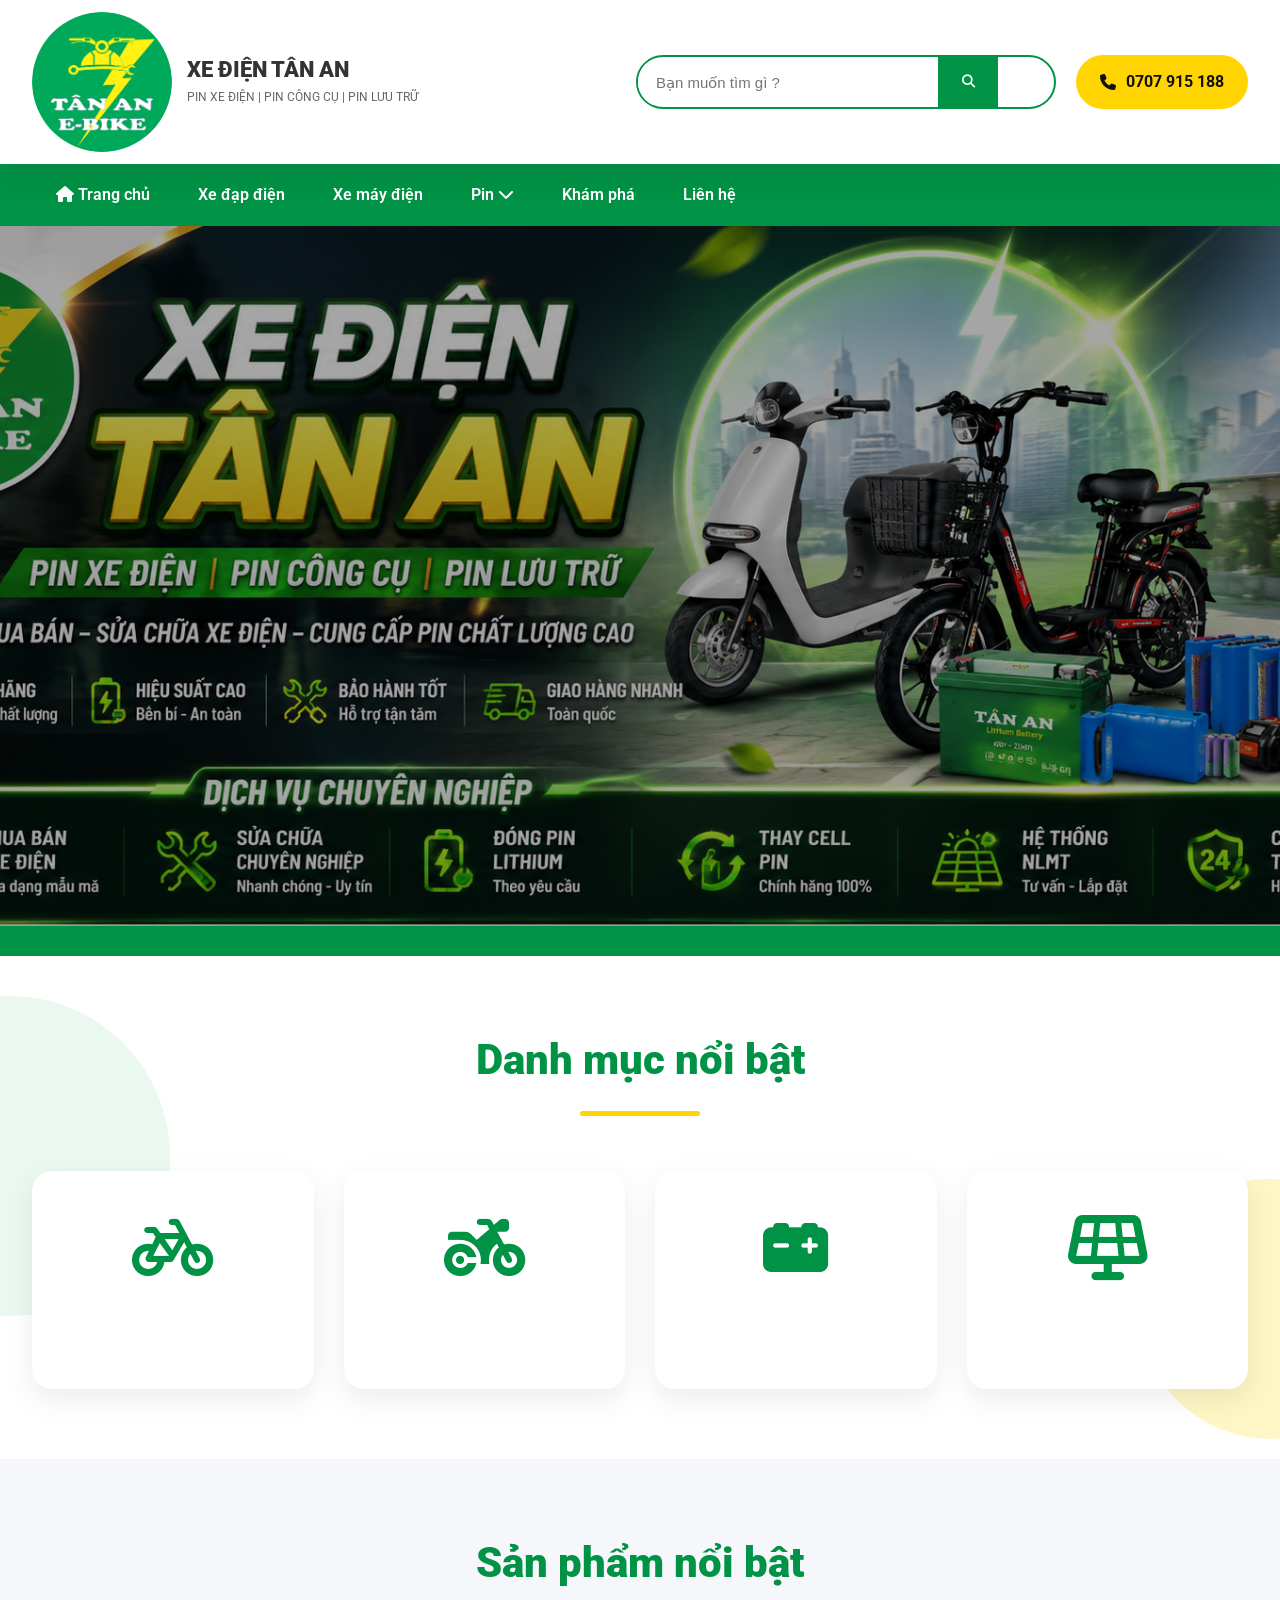
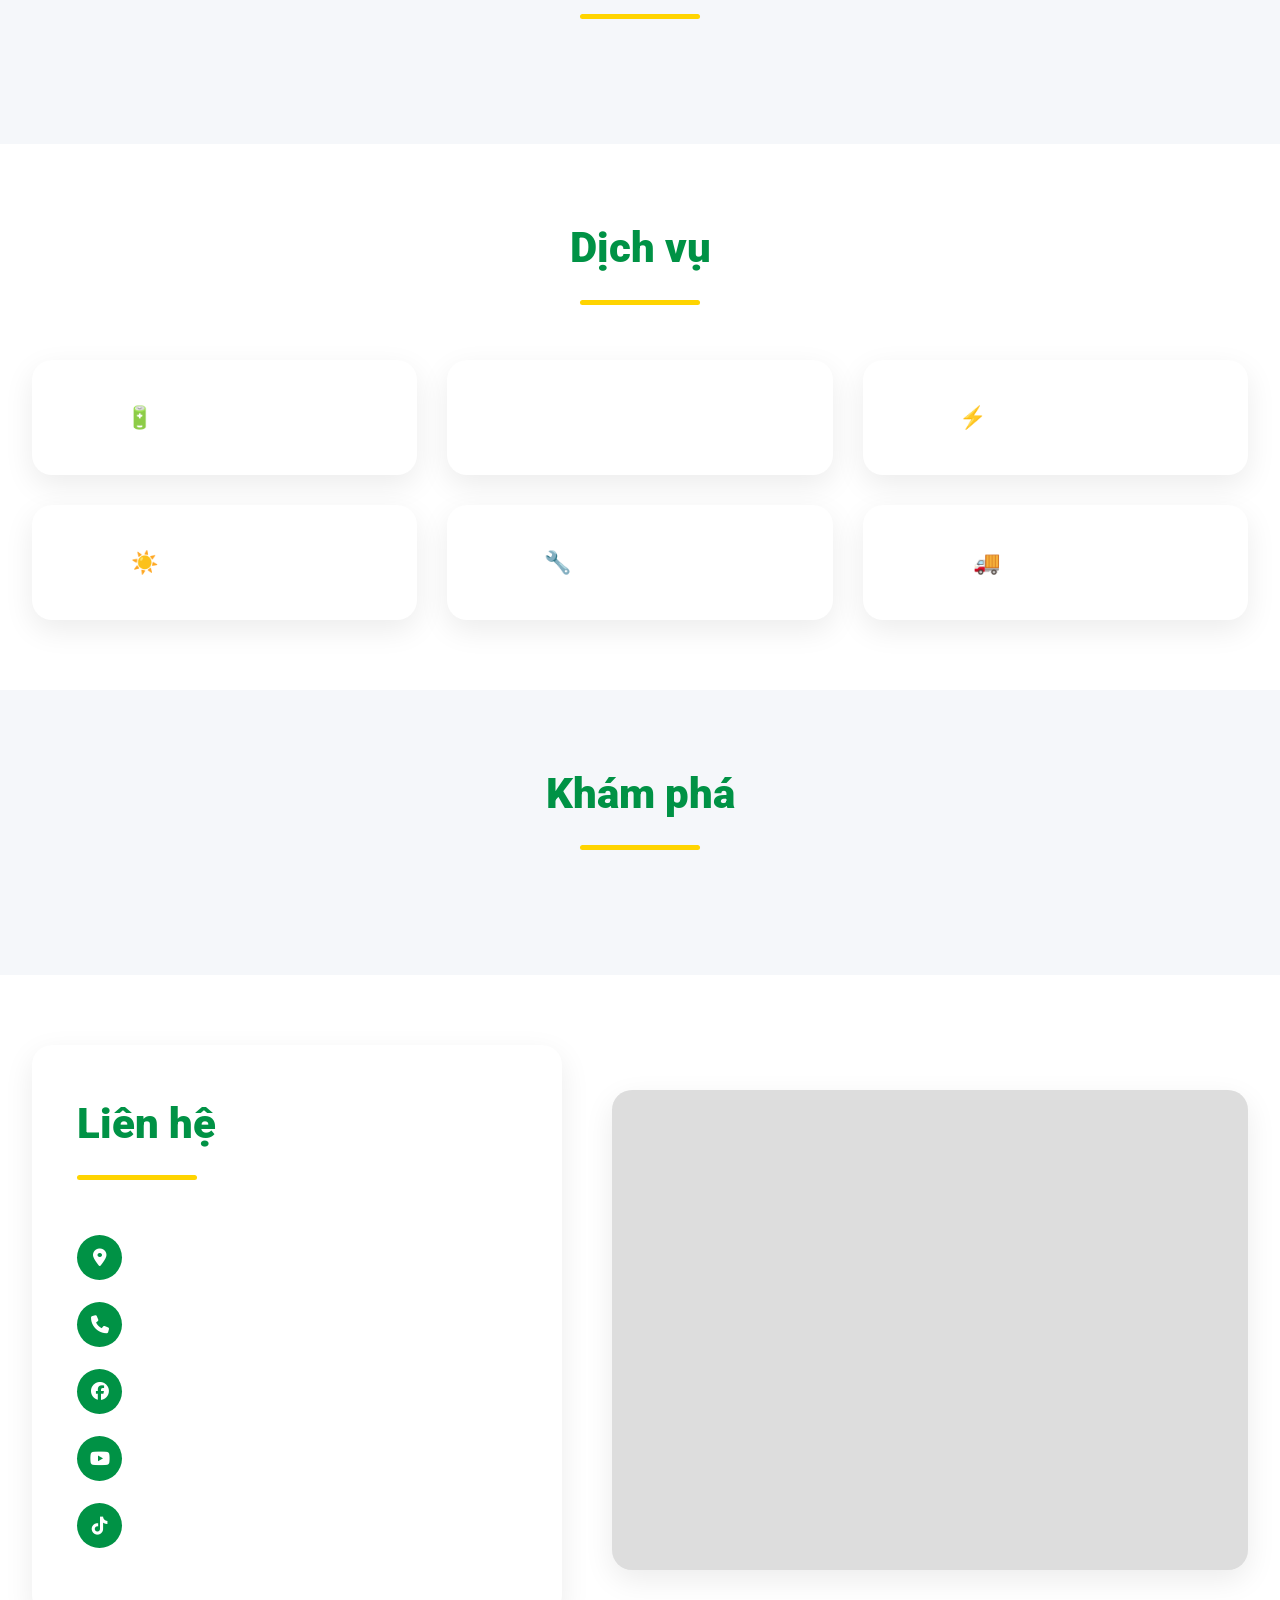
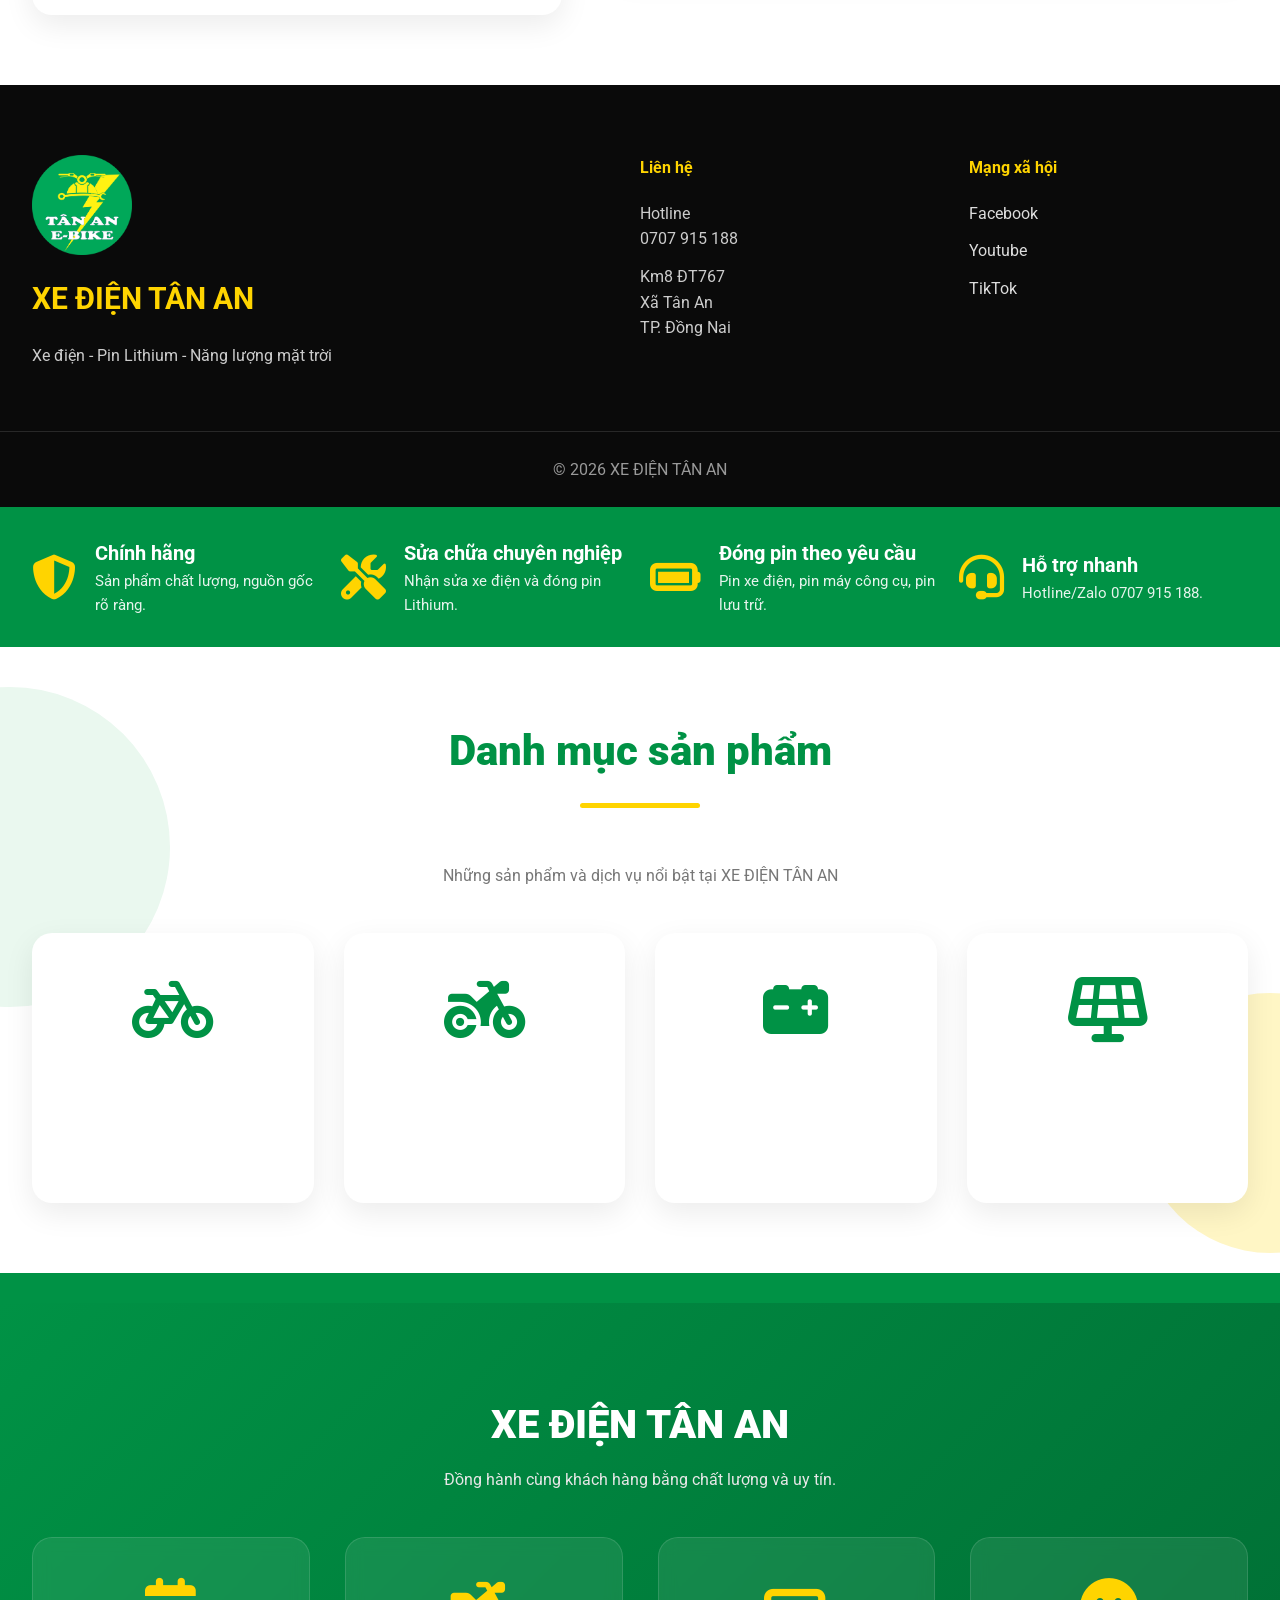
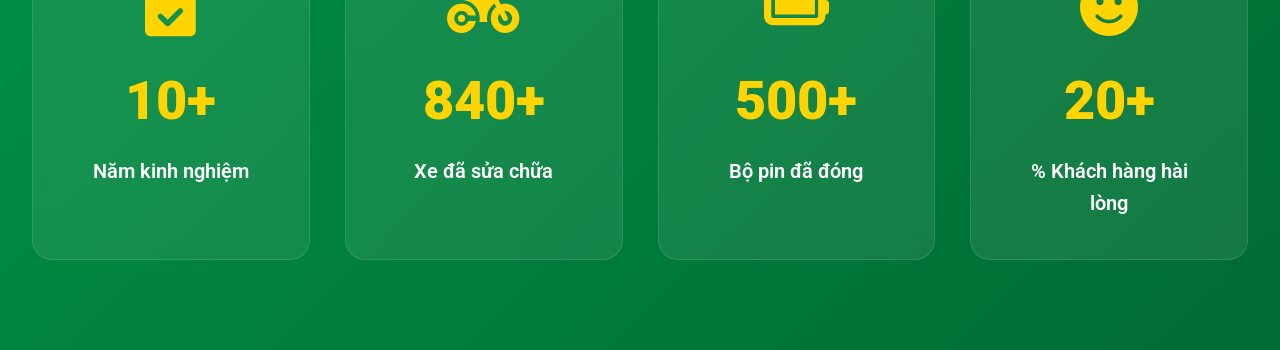
==== commit 50d75463: "Update index.html" ====
--- a/index.html
+++ b/index.html
@@ -37,7 +37,7 @@
   <div class="container header">
     
     <div class="logo">
-      <img src="images/logo/logo.png" alt="XE ĐIỆN TÂN AN">
+      <img src="images/logo/logo.png" alt="XE ĐIỆN TÂN AN" class="logo-img">
       <div class="brand-info">
         <h1>XE ĐIỆN TÂN AN</h1>
         <p>PIN XE ĐIỆN | PIN CÔNG CỤ | PIN LƯU TRỮ</p>
